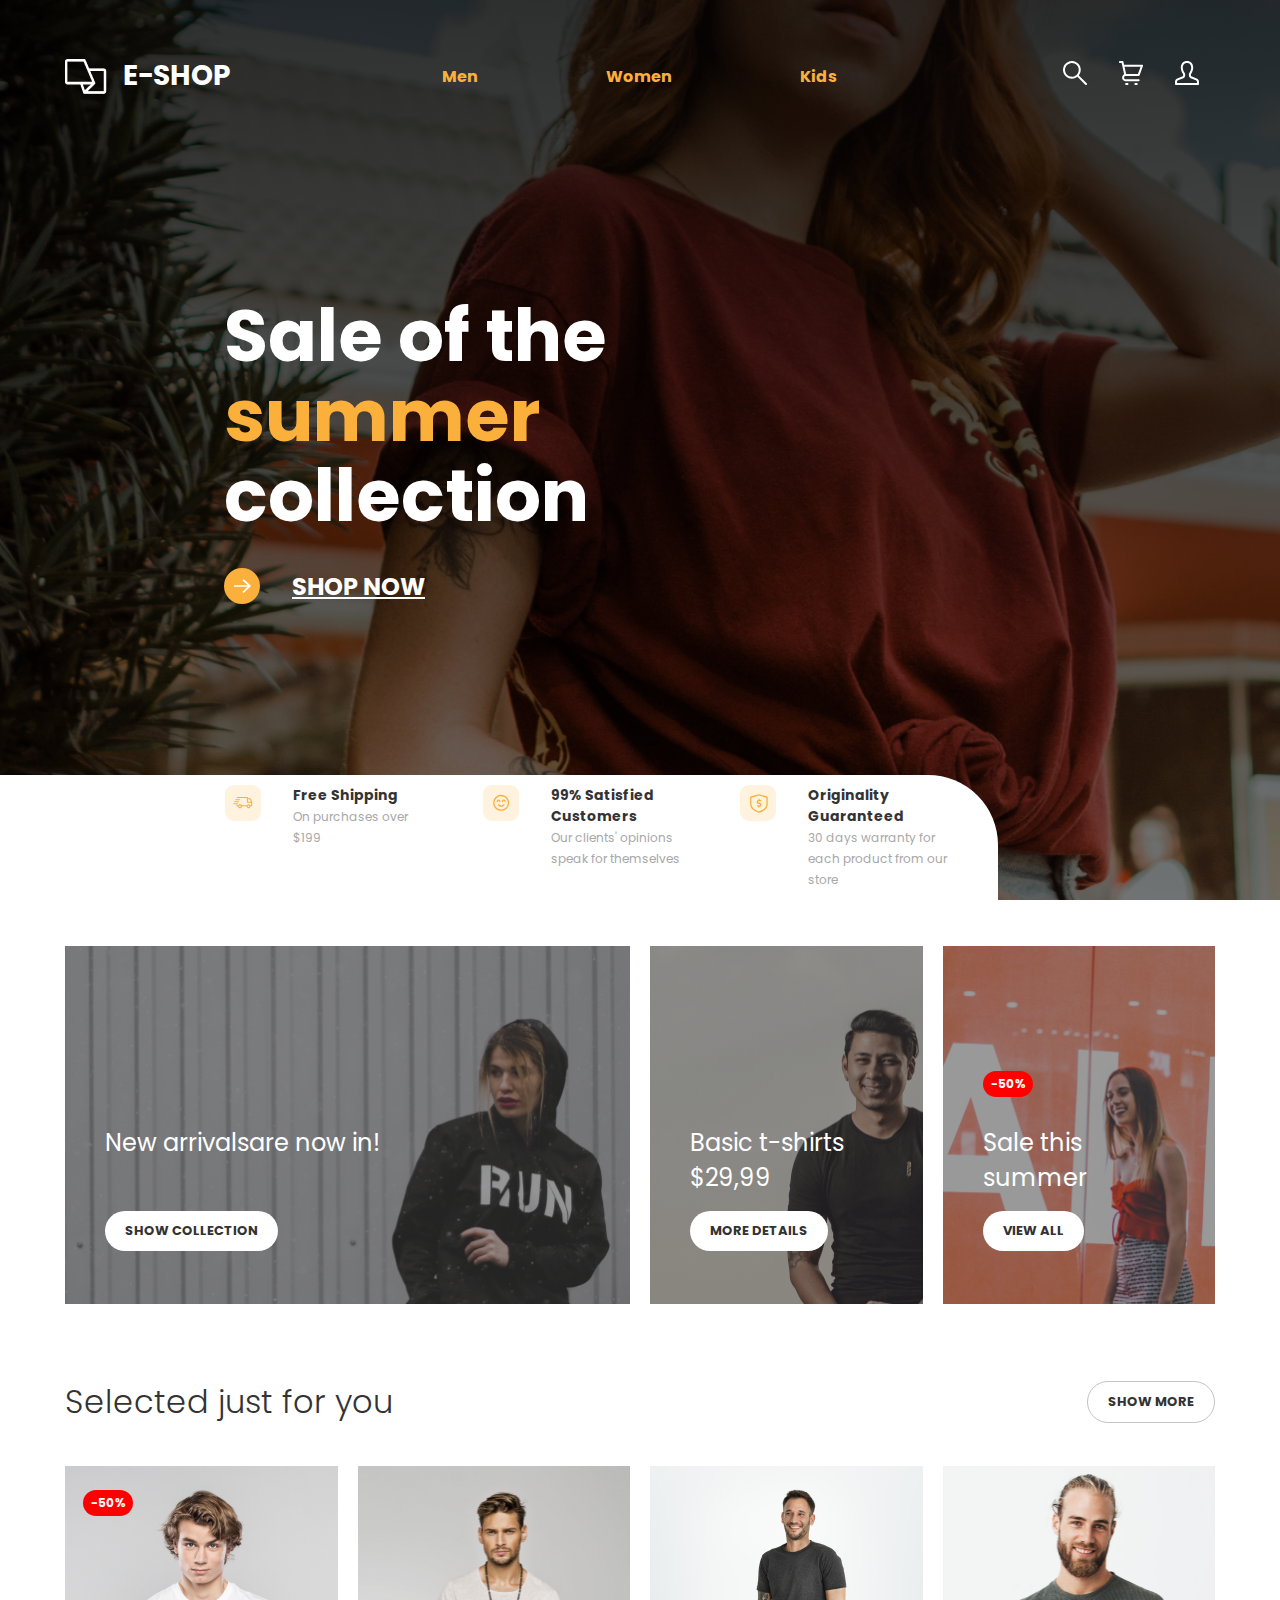
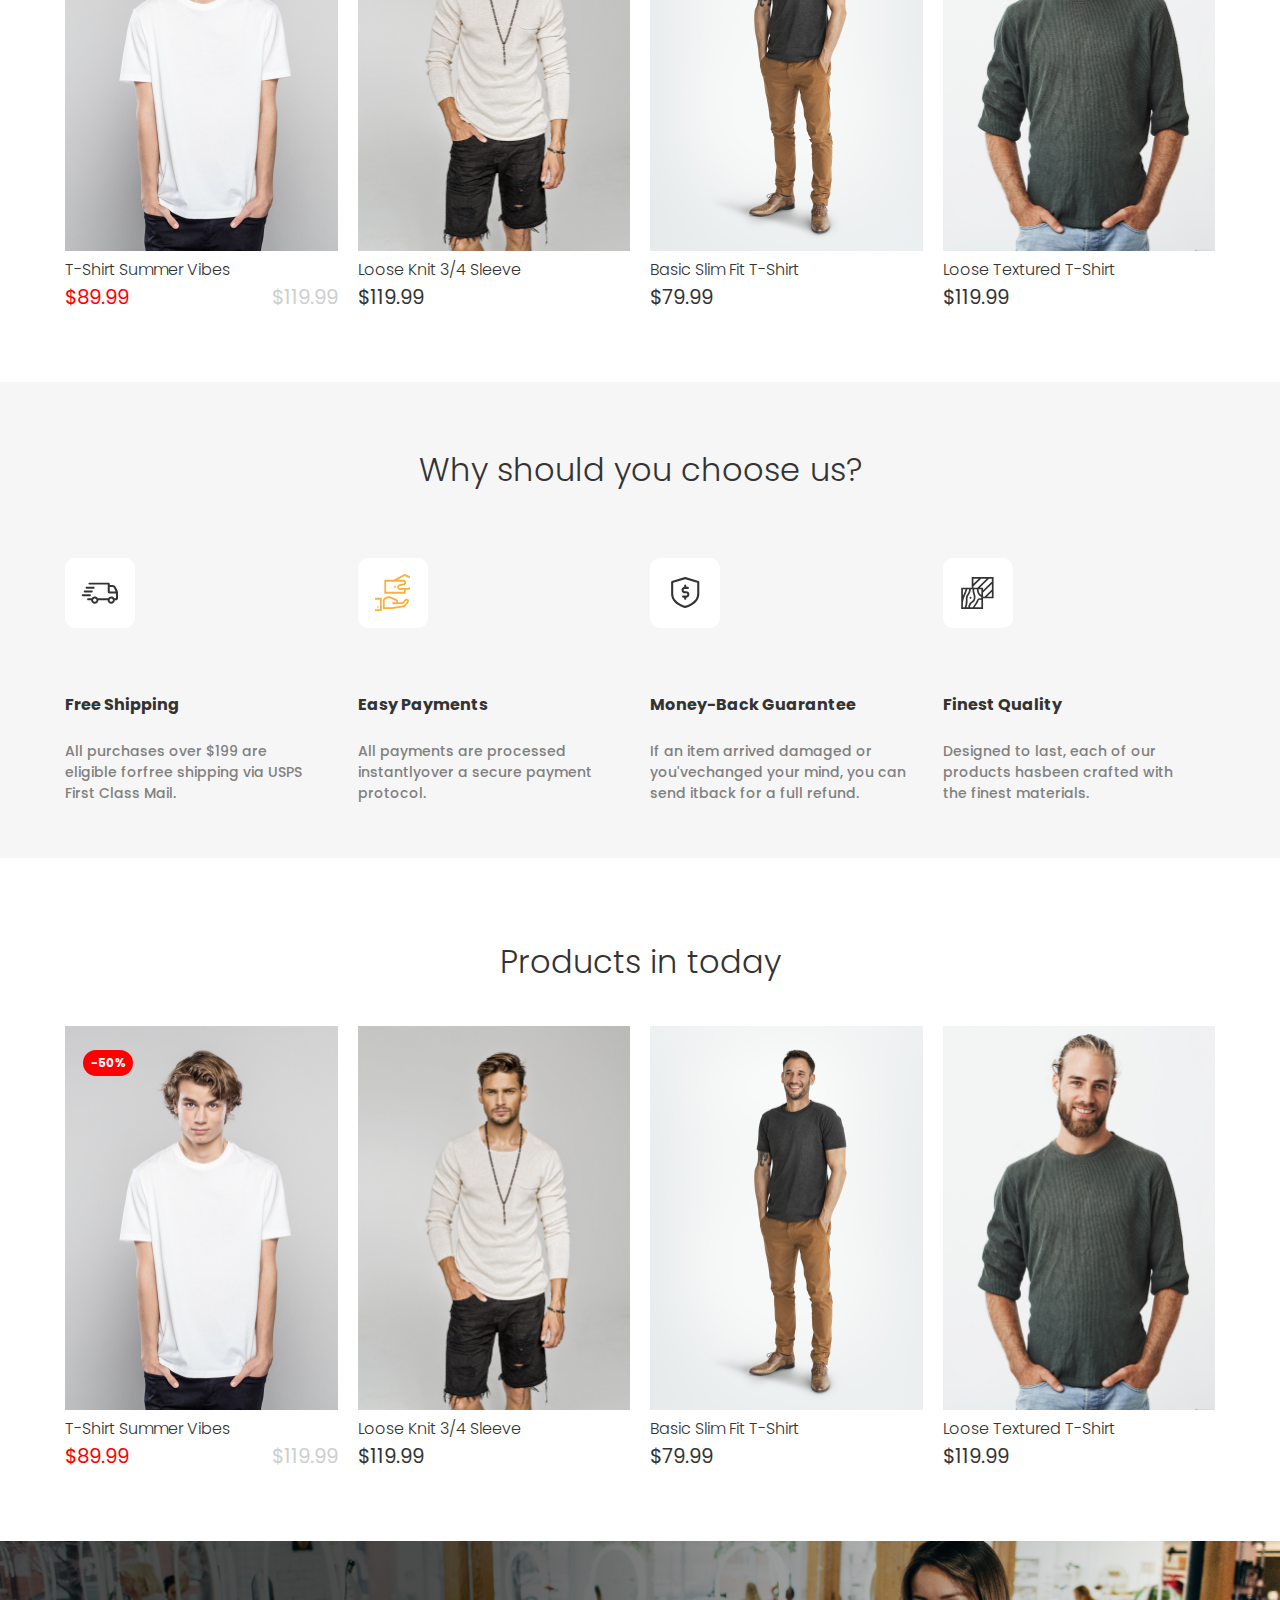
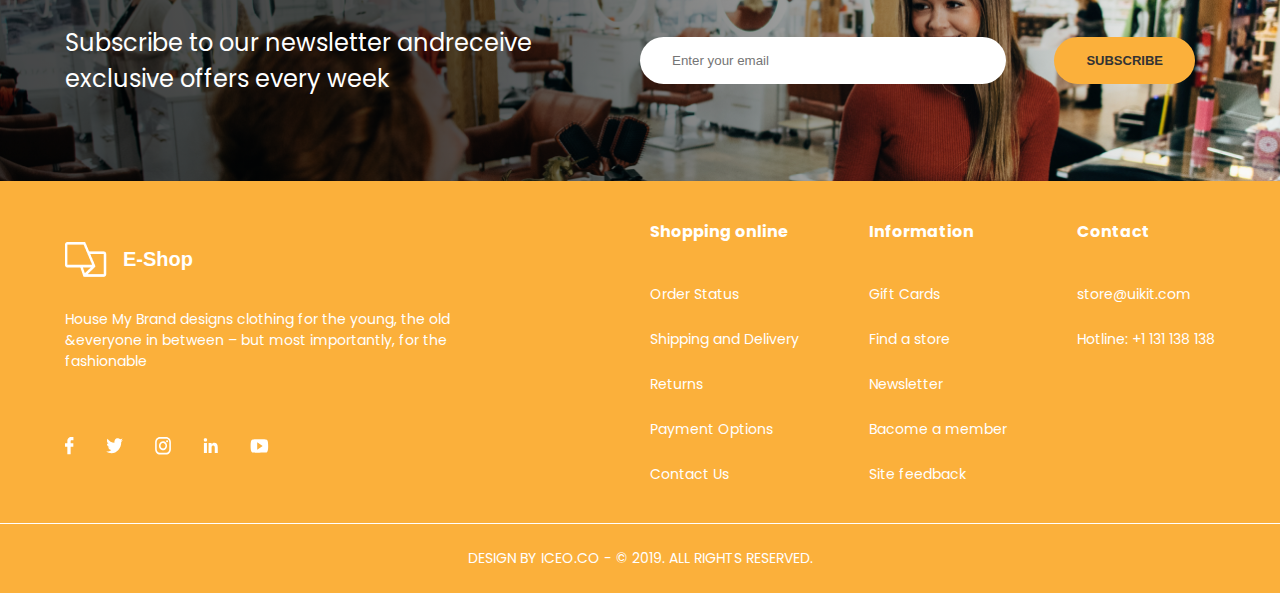
==== html-exercise/index.html @ 71443bf1 "create grid system using mixin" ====
<!DOCTYPE html>
<html lang="en">

  <head>
    <meta charset="UTF-8" />
    <meta http-equiv="X-UA-Compatible" content="IE=edge" />
    <meta name="viewport" content="width=device-width, initial-scale=1.0" />
    <title>E-SHOP</title>

    <meta name="description" content="Fashion, " />
    <meta name="keywords" content="Pant, Shirt, FreeShipping" />

    <link rel="stylesheet" href="./assets/stylesheets/styles.css" />

    <link rel="preconnect" href="https://fonts.googleapis.com" />
    <link rel="preconnect" href="https://fonts.gstatic.com" crossorigin />
    <link
      href="https://fonts.googleapis.com/css2?family=Poppins:ital,wght@0,100;0,300;0,400;0,600;0,700;1,600&display=swap"
      rel="stylesheet" />
  </head>

  <body>
    <header>
      <div class="container">
        <div class="d-flex justify-content-between align-items-center">
          <h1 class="header-logo">
            <a class="d-flex align-items-center">
              <img class="header-image header-image-mobile" src='./assets/images/mobile/logo.svg'>
              <img class="header-image" src="./assets/images/logo.png" alt="logo e-shop" />
              E-SHOP
            </a>
          </h1>
          <nav class="nav-main">
            <ul class="nav-list">
              <li class="nav-item"><a class="nav-link" href="">Men</a></li>
              <li class="nav-item"><a class="nav-link" href="">Women</a></li>
              <li class="nav-item"><a class="nav-link" href="">Kids</a></li>
            </ul>
          </nav>
          <div class="header-options">
            <ul class="list-options">
              <li class="option-item">
                <a class="list-link" href="">
                  <img src="./assets/images/icons/option1.svg" alt="search" />
                </a>
              </li>
              <li class="option-item">
                <a class="list-link" href="">
                  <img src="./assets/images/icons/option2.svg" alt="cart" />
                </a>
              </li>
              <li class="option-item">
                <a class="list-link" href="">
                  <img src="./assets/images/icons/option3.svg" alt="login" />
                </a>
              </li>
            </ul>
          </div>
          <div class="header-options header-options-mobile">
            <ul class="list-options">
              <li class="option-item">
                <a class="list-link" href="">
                  <img src="./assets/images/mobile/cart.svg" alt="search" />
                </a>
              </li>
              <li class="option-item">
                <a class="list-link" href="">
                  <img src="./assets/images/mobile/user.svg" alt="cart" />
                </a>
              </li>
              <li class="option-item">
                <a class="list-link" href="">
                  <img src="./assets/images/mobile/bar.svg" alt="login" />
                </a>
              </li>
            </ul>
          </div>
        </div>
      </div>
    </header>

    <main>
      <section class="section-banner">
        <div class="banner-content">
          <h2 class="banner-title">
            <p class="title-content">Sale of the</p>
            <p class="text-primary">summer</p>
            <p class="title-content">collection</p>
          </h2>

          <a href="" class="banner-button">
            <span class="banner-button-icon">
              <img src="./assets/images/icons/arrow.svg">
            </span>
            SHOP NOW
          </a>
        </div>

        <div class="section-services">
          <ul class="list-services">
            <li class="service-item">
              <img class="service-icon" src="./assets/images/icons/services1.svg" alt="Free Shipping" />
              <div class="service-content">
                <h5 class="service-title">Free Shipping</h5>
                <span class="service-description">On purchases over $199</span>
              </div>
            </li>
            <li class="service-item">
              <img class="service-icon" src="./assets/images/icons/services2.svg" alt="99% Satisfied Customers" />
              <div class="service-content">
                <h5 class="service-title">99% Satisfied Customers</h5>
                <span class="service-description">Our clients' opinions speak for themselves</span>
              </div>
            </li>
            <li class="service-item">
              <img class="service-icon" src="./assets/images/icons/services3.svg" alt="Originality Guaranteed" />
              <div class="service-content">
                <h5 class="service-title">Originality Guaranteed</h5>
                <span class="service-description">30 days warranty for each product from our store</span>
              </div>
            </li>
          </ul>
        </div>
      </section>

      <section class="section-collections">
        <div class="container">
          <ul class="list-collections row">
            <div class="col-6 col-sm-12">
              <li class="collection-item h-100">
                <div class="card-collection">
                  <img src="./assets/images/collection1.png" alt="New arrivalsare now in" class="card-image" />
                  <div class="collection-content">
                    <h4 class="collection-title">New arrivalsare now in!</h4>
                    <a href="" class="btn btn-secondary">SHOW COLLECTION</a>
                  </div>
                </div>
              </li>
            </div>
            <div class="col-6 col-sm-12">
              <div class="row h-100">
                <li class="collection-item h-100 col-6 col-sm-6">
                  <div class="card-collection">
                    <img src="./assets/images/collection2.png" alt="Basic t-shirts" class="card-image" />
                    <div class="collection-content">
                      <h4 class="collection-title">
                        Basic t-shirts
                        <p class="price">$29,99</p>
                      </h4>
                      <a href="" class="btn btn-secondary">MORE DETAILS</a>
                    </div>
                  </div>
                </li>
                <li class="collection-item h-100 col-6 col-sm-6">
                  <div class="card-collection">
                    <img src="./assets/images/collection3.png" class="card-image" alt="Sale this summer" />
                    <span class="badge badge-danger">-50%</span>
                    <div class="collection-content">
                      <h4 class="collection-title">Sale this summer</h4>
                      <a href="" class="btn btn-secondary">VIEW ALL</a>
                    </div>
                  </div>
                </li>
              </div>
            </div>
          </ul>
        </div>
      </section>

      <section class="section-products">
        <div class="container">
          <div class="d-flex justify-content-between align-items-center">
            <h3 class="section-title">Selected just for you</h3>
            <a href="" class="btn btn-outline">SHOW MORE</a>
          </div>

          <ul class="list-products row">
            <li class="card-product col-3 col-sm-6">
              <div class="card-image">
                <img src="./assets/images/product1.png" alt="T-Shirt Summer Vibes" class="image" />
                <p class="badge badge-danger">-50%</p>
              </div>
              <div class="card-body">
                <h4 class="card-name">T-Shirt Summer Vibes</h4>
                <div class="card-prices">
                  <span class="new-price">$89.99</span>
                  <span class="old-price">$119.99</span>
                </div>
              </div>
            </li>
            <li class="card-product col-3 col-sm-6">
              <div class="card-image">
                <img src="./assets/images/product2.png" alt="Loose Knit 3/4 Sleeve" class="image" />
              </div>
              <div class="card-body">
                <h4 class="card-name">Loose Knit 3/4 Sleeve</h4>
                <div class="card-prices">
                  <span class="price">$119.99</span>
                </div>
              </div>
            </li>
            <li class="card-product col-3 col-sm-6">
              <div class="card-image">
                <img src="./assets/images/product3.png" alt="Basic Slim Fit T-Shirt" class="image" />
              </div>
              <div class="card-body">
                <h4 class="card-name">Basic Slim Fit T-Shirt</h4>
                <div class="card-prices">
                  <span class="price">$79.99</span>
                </div>
              </div>
            </li>
            <li class="card-product col-3 col-sm-6">
              <div class="card-image">
                <img src="./assets/images/product4.png" alt="Loose Textured T-Shirt" class="image" />
              </div>
              <div class="card-body">
                <h4 class="card-name">Loose Textured T-Shirt</h4>
                <div class="card-prices">
                  <span class="price">$119.99</span>
                </div>
              </div>
            </li>
          </ul>
        </div>
      </section>

      <section class="section-reason">
        <div class="container">
          <h3 class="section-title">Why should you choose us?</h3>

          <ul class="list-reason row">
            <li class="reason-item col-3 col-sm-12">
              <div class="reason-icon">
                <img src="./assets/images/icons/icon1.svg" alt="Free Shipping" />
              </div>
              <div class="reason-content">
                <h4 class="reason-title">Free Shipping</h4>
                <p class="reason-description">
                  All purchases over $199 are eligible forfree shipping via USPS
                  First Class Mail.
                </p>
              </div>
            </li>
            <li class="reason-item col-3 col-sm-12">
              <div class="reason-icon">
                <img src="./assets/images/icons/icon2.svg" alt="Easy Payments" />
              </div>
              <div class="reason-content">
                <h4 class="reason-title">Easy Payments</h4>
                <p class="reason-description">
                  All payments are processed instantlyover a secure payment
                  protocol.
                </p>
              </div>
            </li>
            <li class="reason-item col-3 col-sm-12">
              <div class="reason-icon">
                <img src="./assets/images/icons/icon3.svg" alt="Money-Back Guarantee" />
              </div>

              <div class="reason-content">
                <h4 class="reason-title">Money-Back Guarantee</h4>
                <p class="reason-description">
                  If an item arrived damaged or you'vechanged your mind, you can
                  send itback for a full refund.
                </p>
              </div>
            </li>
            <li class="reason-item col-3 col-sm-12">
              <div class="reason-icon">
                <img src="./assets/images/icons/icon4.svg" alt="Finest Quality" />
              </div>
              <div class="reason-content">
                <h4 class="reason-title">Finest Quality</h4>
                <p class="reason-description">
                  Designed to last, each of our products hasbeen crafted with the
                  finest materials.
                </p>
              </div>
            </li>
          </ul>
        </div>
      </section>

      <section class="section-products section-products-today">
        <div class="container">
          <h3 class="section-title txt-center">Products in today</h3>

          <ul class="list-products row">
            <li class="card-product col-3 col-sm-6">
              <div class="card-image">
                <img src="./assets/images/product1.png" alt="T-Shirt Summer Vibes" class="image" />
                <p class="badge badge-danger">-50%</p>
              </div>
              <div class="card-body">
                <h4 class="card-name">T-Shirt Summer Vibes</h4>
                <div class="card-prices">
                  <span class="new-price">$89.99</span>
                  <span class="old-price">$119.99</span>
                </div>
              </div>
            </li>
            <li class="card-product col-3 col-sm-6">
              <div class="card-image">
                <img src="./assets/images/product2.png" alt="Loose Knit 3/4 Sleeve" class="image" />
              </div>
              <div class="card-body">
                <h4 class="card-name">Loose Knit 3/4 Sleeve</h4>
                <div class="card-prices">
                  <span class="price">$119.99</span>
                </div>
              </div>
            </li>
            <li class="card-product col-3 col-sm-6">
              <div class="card-image">
                <img src="./assets/images/product3.png" alt="Basic Slim Fit T-Shirt" class="image" />
              </div>
              <div class="card-body">
                <h4 class="card-name">Basic Slim Fit T-Shirt</h4>
                <div class="card-prices">
                  <span class="price">$79.99</span>
                </div>
              </div>
            </li>
            <li class="card-product col-3 col-sm-6">
              <div class="card-image">
                <img src="./assets/images/product4.png" alt="Loose Textured T-Shirt" class="image" />
              </div>
              <div class="card-body">
                <h4 class="card-name">Loose Textured T-Shirt</h4>
                <div class="card-prices">
                  <span class="price">$119.99</span>
                </div>
              </div>
            </li>
          </ul>
        </div>
      </section>

      <section class="section-contact">
        <div class="container d-flex align-items-center">
          <div class="contact-content row">
            <div class="col-6 col-sm-12">
              <p class="contact-description">
                Subscribe to our newsletter andreceive exclusive offers every week
              </p>
            </div>
            <div class="col-6 col-sm-12">
              <form class="form">
                <input type="email" placeholder="Enter your email" class="input" />
                <button class="btn btn-primary">SUBSCRIBE</button>
              </form>
            </div>
          </div>
        </div>
      </section>
    </main>

    <footer>
      <div class="footer-top">
        <div class="container">
          <div class="row">
            <div class="col-6 col-sm-12">
              <div class="about-us">
                <div class="footer-logo">
                  <img class="footer-image" src="./assets/images/logo.png" alt="logo e-shop" />
                  <h3 class="footer-title">E-Shop</h3>
                </div>
                <p class="about-us-description">
                  House My Brand designs clothing for the young, the old &everyone
                  in between – but most importantly, for the fashionable
                </p>

                <ul class="list-media">
                  <li class="media-item">
                    <a class="media-item-link" href=""><img src="./assets/images/icons/facebook.svg" alt="facebook" /></a>
                  </li>
                  <li class="media-item">
                    <a class="media-item-link" href="">
                      <img src="./assets/images/icons/twitter.svg" alt="twitter" /></a>
                  </li>
                  <li class="media-item">
                    <a class="media-item-link" href=""><img src="./assets/images/icons/instagram.svg"
                        alt="instagram" /></a>
                  </li>
                  <li class="media-item">
                    <a class="media-item-link" href=""><img src="./assets/images/icons/LinkedIn.svg" alt="LinkedIn" /></a>
                  </li>
                  <li class="media-item">
                    <a class="media-item-link" href=""><img src="./assets/images/icons/youtube.svg" alt="youtube" /></a>
                  </li>
                </ul>
              </div>
            </div>
            <div class="col-6 col-sm-12">
              <ul class="list-info">
                <li class="info-item">
                  <h4 class="title">Shopping online</h4>
                  <ul class="list-subinfo">
                    <li class="subinfo-item">
                      <a class="subinfo-link" href="">Order Status</a>
                    </li>
                    <li class="subinfo-item">
                      <a class="subinfo-link" href=""> Shipping and Delivery </a>
                    </li>
                    <li class="subinfo-item">
                      <a class="subinfo-link" href=""> Returns</a>
                    </li>
                    <li class="subinfo-item">
                      <a class="subinfo-link" href=""> Payment Options </a>
                    </li>
                    <li class="subinfo-item">
                      <a class="subinfo-link" href=""> Contact Us</a>
                    </li>
                  </ul>
                </li>

                <li class="info-item">
                  <h4 class="title">Information</h4>
                  <ul class="list-subinfo">
                    <li class="subinfo-item">
                      <a class="subinfo-link" href="">Gift Cards</a>
                    </li>
                    <li class="subinfo-item">
                      <a class="subinfo-link" href=""> Find a store </a>
                    </li>
                    <li class="subinfo-item">
                      <a class="subinfo-link" href=""> Newsletter</a>
                    </li>
                    <li class="subinfo-item">
                      <a class="subinfo-link" href=""> Bacome a member </a>
                    </li>
                    <li class="subinfo-item">
                      <a class="subinfo-link" href=""> Site feedback</a>
                    </li>
                  </ul>
                </li>

                <li class="info-item">
                  <h4 class="title">Contact</h4>
                  <ul class="list-subinfo">
                    <li class="subinfo-item">
                      <a class="subinfo-link" href="">store@uikit.com</a>
                    </li>
                    <li class="subinfo-item">
                      <a class="subinfo-link" href="">
                        Hotline: +1 131 138 138
                      </a>
                    </li>
                  </ul>
                </li>
              </ul>
            </div>
          </div>
        </div>
      </div>

      <div class="footer-bottom">
        <span class="content">DESIGN BY ICEO.CO - &#169 2019. ALL RIGHTS RESERVED.</span>
      </div>
    </footer>
  </body>

</html>
---- html-exercise/assets/stylesheets/styles.css ----
* {
  margin: 0;
  padding: 0;
  box-sizing: border-box;
}

body {
  font-family: Poppins, sans-serif;
  font-style: normal;
  font-size: 0.875rem;
  font-weight: 400;
  color: #808080;
}

a {
  text-decoration: none;
}

ul {
  list-style: none;
}

li {
  list-style: none;
}

.d-flex {
  display: flex;
}

.flex-column {
  flex-direction: column;
}

.justify-content-between {
  justify-content: space-between;
}

.justify-content-center {
  justify-content: center;
}

.justify-content-end {
  justify-content: flex-end;
}

.align-items-between {
  align-items: space-between;
}

.align-items-center {
  align-items: center;
}

.col-1 {
  width: 8.3333333333%;
  padding: 0 0.625rem;
}

.col-2 {
  width: 16.6666666667%;
  padding: 0 0.625rem;
}

.col-3 {
  width: 25%;
  padding: 0 0.625rem;
}

.col-4 {
  width: 33.3333333333%;
  padding: 0 0.625rem;
}

.col-5 {
  width: 41.6666666667%;
  padding: 0 0.625rem;
}

.col-6 {
  width: 50%;
  padding: 0 0.625rem;
}

.col-7 {
  width: 58.3333333333%;
  padding: 0 0.625rem;
}

.col-8 {
  width: 66.6666666667%;
  padding: 0 0.625rem;
}

.col-9 {
  width: 75%;
  padding: 0 0.625rem;
}

.col-10 {
  width: 83.3333333333%;
  padding: 0 0.625rem;
}

.col-11 {
  width: 91.6666666667%;
  padding: 0 0.625rem;
}

.col-12 {
  width: 100%;
  padding: 0 0.625rem;
}

.row {
  display: flex;
  align-items: center;
  flex-wrap: wrap;
  margin: -0.625rem;
}

.container {
  padding: 0 0.625rem;
  margin: 0 auto;
  width: 100%;
  max-width: 1170px;
  z-index: 1;
}

@media screen and (max-width: 480px) {
  .col-sm-1 {
    width: 8.3333333333%;
    padding: 0 0.25rem;
  }

  .col-sm-2 {
    width: 16.6666666667%;
    padding: 0 0.25rem;
  }

  .col-sm-3 {
    width: 25%;
    padding: 0 0.25rem;
  }

  .col-sm-4 {
    width: 33.3333333333%;
    padding: 0 0.25rem;
  }

  .col-sm-5 {
    width: 41.6666666667%;
    padding: 0 0.25rem;
  }

  .col-sm-6 {
    width: 50%;
    padding: 0 0.25rem;
  }

  .col-sm-7 {
    width: 58.3333333333%;
    padding: 0 0.25rem;
  }

  .col-sm-8 {
    width: 66.6666666667%;
    padding: 0 0.25rem;
  }

  .col-sm-9 {
    width: 75%;
    padding: 0 0.25rem;
  }

  .col-sm-10 {
    width: 83.3333333333%;
    padding: 0 0.25rem;
  }

  .col-sm-11 {
    width: 91.6666666667%;
    padding: 0 0.25rem;
  }

  .col-sm-12 {
    width: 100%;
    padding: 0 0.25rem;
  }

  .row {
    margin: -0.25rem;
  }

  .container {
    padding: 0 1.25rem;
  }
}
header {
  position: absolute;
  top: 3.438rem;
  width: 100%;
  z-index: 1000;
}
header .header-logo {
  display: flex;
  align-items: center;
  color: #ffffff;
}
header .header-logo .header-image {
  padding-right: 1rem;
}
header .header-logo .header-image.header-image-mobile {
  display: none;
}
header .nav-list {
  display: flex;
  align-items: center;
}
header .nav-list .nav-item {
  padding: 0 4rem;
}
header .nav-list .nav-item .nav-link {
  font-weight: bold;
  font-size: 1rem;
  color: #fbb03b;
}
header .header-options.header-options-mobile {
  display: none;
}
header .header-options .list-options {
  display: flex;
  align-items: center;
}
header .header-options .list-options .option-item {
  padding: 0 1rem;
}
header .header-options .list-options .option-item .list-link {
  color: #ffffff;
}

@media screen and (max-width: 480px) {
  header {
    height: 4.375rem;
    line-height: 4.375rem;
    top: 0;
    background: #ffffff;
  }
  header .header-logo {
    color: #333333;
    font-size: 1.188rem;
  }
  header .header-logo .header-image {
    display: none;
    padding-right: 1rem;
  }
  header .header-logo .header-image.header-image-mobile {
    display: block;
  }
  header .nav-list {
    display: none;
  }
  header .header-options {
    display: none;
  }
  header .header-options.header-options-mobile {
    display: block;
  }
  header .header-options .list-options .option-item {
    padding: 0;
    margin-left: 1.5rem;
  }
  header .header-options .list-options .option-item .list-link {
    display: flex;
    align-items: center;
  }
}
footer {
  background: #fbb03b;
}
footer .footer-top {
  border-bottom: 1px solid #ffffff;
  padding: 3rem 0;
}
footer .footer-top .footer-logo {
  display: flex;
  align-items: center;
}
footer .footer-top .footer-logo .footer-title {
  font-family: Helvetica;
  font-size: 1.25rem;
  color: #ffffff;
  padding-left: 1rem;
}
footer .footer-top .about-us-description {
  color: #ffffff;
  margin-top: 2rem;
  width: 70%;
}
footer .footer-top .list-media {
  display: flex;
  align-items: center;
  margin-left: -2rem;
  margin-top: 4rem;
}
footer .footer-top .list-media .media-item {
  padding-left: 2rem;
}
footer .footer-top .list-info {
  display: flex;
  justify-content: space-between;
}
footer .footer-top .list-info .title {
  font-size: 1rem;
  color: #ffffff;
}
footer .footer-top .list-info .info-item .list-subinfo {
  margin-top: 2.5rem;
}
footer .footer-top .list-info .info-item .list-subinfo .subinfo-item {
  margin-top: 1.5rem;
}
footer .footer-top .list-info .info-item .subinfo-link {
  color: #ffffff;
}
footer .footer-bottom {
  text-align: center;
  padding: 1.5rem 0;
  color: #ffffff;
}

@media screen and (max-width: 480px) {
  footer .footer-top .about-us .about-us-description {
    width: 90%;
    margin-top: 1rem;
  }
  footer .footer-top .about-us .list-media {
    display: none;
  }
  footer .footer-top .list-info {
    flex-direction: column;
    margin-top: 2rem;
  }
  footer .footer-top .list-info .info-item {
    margin-bottom: 2rem;
  }
  footer .footer-top .list-info .info-item .list-subinfo {
    margin-top: 0;
  }
}
.badge {
  border-radius: 1.25rem;
  padding: 0.25rem 0.5rem;
  font-weight: bold;
  font-size: 0.75rem;
  text-align: center;
}
.badge.badge-danger {
  color: #ffffff;
  background: #ff0000;
}

@media screen and (max-width: 480px) {
  .badge {
    padding: 0.25rem 0.5rem;
    font-size: 0.5rem;
  }
}
.btn {
  font-weight: bold;
  font-size: 0.813rem;
  text-align: center;
  text-transform: uppercase;
  padding: 0.625rem 1.25rem;
  color: #333333;
  border: none;
  border-radius: 33px;
  outline: none;
  cursor: pointer;
}
.btn.btn-primary {
  background: #fbb03b;
}
.btn.btn-secondary {
  background: #ffffff;
}
.btn.btn-secondary:hover {
  background: #fbb03b;
  transition: 0.3s;
}
.btn.btn-outline {
  border: 1px solid #c4c4c4;
}
.btn.btn-outline:hover {
  background: #fbb03b;
  transition: 0.3s;
  border: 1px solid #fbb03b;
}

@media screen and (max-width: 480px) {
  .btn {
    font-size: 0.625rem;
    padding: 0.375rem 1rem;
  }
  .btn.btn-outline {
    border: none;
  }
}
.card-collection {
  position: relative;
  width: 100%;
  height: 100%;
  display: flex;
}
.card-collection::after {
  content: "";
  position: absolute;
  top: 0;
  left: 0;
  width: 100%;
  height: 100%;
  background: #333333;
  opacity: 0.5;
}
.card-collection .card-image {
  width: 100%;
  height: 100%;
}

.card-product .card-image {
  position: relative;
  width: 100%;
}
.card-product .card-image img {
  width: 100%;
  height: 100%;
}
.card-product .card-image p {
  position: absolute;
  top: 1.5rem;
  left: 1.125rem;
}
.card-product .card-name {
  font-weight: 300;
  font-size: 1rem;
}
.card-product .card-prices {
  display: flex;
  justify-content: space-between;
  font-size: 1.25rem;
}
.card-product .card-prices .price {
  color: #333333;
}
.card-product .card-prices .new-price {
  color: #ff0000;
}
.card-product .card-prices .old-price {
  color: #cecece;
}

@media screen and (max-width: 480px) {
  .card-product {
    margin-bottom: 1rem;
  }
  .card-product .card-image .badge {
    top: 0.625rem;
    left: 0.625rem;
  }
  .card-product .card-name,
.card-product .card-prices {
    font-size: 0.75rem;
  }
}
h1,
h2,
h3,
h4,
h5,
h6 {
  font-weight: bold;
  color: #333333;
}

.section-title {
  font-weight: 300;
  font-size: 2rem;
  line-height: 3rem;
  text-align: center;
}

.text-primary {
  color: #fbb03b;
}

@media screen and (max-width: 480px) {
  .section-title {
    font-size: 1.125rem;
  }
}
.h-100 {
  height: 100%;
}

.section-banner {
  position: relative;
  width: 100%;
  background: url("../images/banner.png") no-repeat;
  background-size: cover;
  height: 100vh;
}
.section-banner::after {
  content: "";
  position: absolute;
  top: 0;
  left: 0;
  height: 100vh;
  width: 100%;
  background: linear-gradient(180deg, rgba(0, 0, 0, 0.8) 0%, rgba(0, 0, 0, 0.5) 100%);
}
.section-banner .banner-content {
  position: absolute;
  left: 17.5%;
  top: 50%;
  transform: translateY(-50%);
  z-index: 1;
}
.section-banner .banner-content .banner-title {
  font-size: 4.5rem;
  color: #ffffff;
  line-height: 5rem;
}
.section-banner .banner-content .banner-button {
  display: flex;
  align-items: center;
  margin-top: 2rem;
  font-weight: bold;
  font-size: 1.5rem;
  color: #ffffff;
  text-decoration: underline;
}
.section-banner .banner-content .banner-button .banner-button-icon {
  display: flex;
  align-items: center;
  justify-content: center;
  width: 2.25rem;
  height: 2.25rem;
  border-radius: 50%;
  margin-right: 2rem;
  background: #fbb03b;
  color: #ffffff;
}
.section-banner .section-services {
  display: flex;
  align-items: center;
  position: absolute;
  bottom: 0;
  left: 0;
  width: 78%;
  height: 7.813rem;
  border-radius: 0 4.375rem 0 0;
  background: #ffffff;
  justify-content: flex-end;
  z-index: 1;
}
.section-banner .section-services .list-services {
  width: 77.5%;
  display: flex;
}
.section-banner .section-services .list-services .service-item {
  padding-right: 3rem;
  display: flex;
  flex: 1;
}
.section-banner .section-services .list-services .service-item .service-icon {
  height: 2.25rem;
  border-radius: 0.5rem;
  padding-right: 2rem;
}
.section-banner .section-services .list-services .service-item .service-title {
  font-size: 0.875rem;
}
.section-banner .section-services .list-services .service-item .service-description {
  font-size: 0.75rem;
  line-height: 1.125rem;
  color: #a8a8a8;
}

.section-collections {
  display: flex;
  align-items: center;
  margin: 3rem auto;
}
.section-collections .list-collections > div {
  margin: 0.5rem 0 0.25rem 0;
}
.section-collections .badge {
  position: absolute;
  top: 35%;
  left: 2.5rem;
  z-index: 1;
}
.section-collections .collection-content {
  position: absolute;
  bottom: 0;
  left: 0;
  height: 50%;
  width: 100%;
  padding: 0 2.5rem 3.313rem;
  display: flex;
  flex-direction: column;
  justify-content: space-between;
  align-items: flex-start;
  z-index: 1;
}
.section-collections .collection-content .collection-title {
  color: #ffffff;
  font-size: 1.5rem;
  font-weight: 400;
  line-height: 2.188rem;
}

.section-products {
  margin: 5rem auto;
}
.section-products .list-products {
  margin-top: 2.5rem;
}

.section-reason {
  padding: 4rem 0;
  margin: 5rem auto;
  background: #f6f6f6;
}
.section-reason .list-reason {
  margin-top: 4rem;
}
.section-reason .list-reason .reason-item {
  cursor: pointer;
}
.section-reason .list-reason .reason-item:hover .reason-title {
  color: #fbb03b;
  transition: 0.3s;
}
.section-reason .list-reason .reason-item .reason-title {
  margin-top: 4rem;
  font-size: 1rem;
  color: #333333;
}
.section-reason .list-reason .reason-item .reason-icon {
  display: flex;
  align-items: center;
  justify-content: center;
  height: 4.375rem;
  width: 4.375rem;
  line-height: 4.375rem;
  border-radius: 0.625rem;
  background: #ffffff;
  text-align: center;
}
.section-reason .list-reason .reason-item .reason-description {
  margin-top: 1.5rem;
  font-weight: 500;
  font-size: 0.875rem;
  padding-right: 1rem;
}

.section-contact {
  display: flex;
  align-items: center;
  position: relative;
  width: 100%;
  background: url("../images/contact.png") no-repeat;
  background-size: cover;
  height: 15rem;
  z-index: 1;
}
.section-contact::after {
  content: "";
  position: absolute;
  left: 0;
  top: 0;
  width: 100%;
  height: 100%;
  background: linear-gradient(90deg, #000000 33.28%, rgba(0, 0, 0, 0) 94.05%);
  opacity: 0.7;
}
.section-contact .contact-content {
  display: flex;
  width: 100%;
  z-index: 1;
}
.section-contact .contact-content .contact-description {
  font-size: 1.5rem;
  line-height: 2.25rem;
  color: #ffffff;
}
.section-contact .contact-content .form {
  display: flex;
  align-items: center;
  justify-content: center;
}
.section-contact .contact-content .form .input {
  width: 100%;
  background: #ffffff;
  padding: 1rem 2rem;
  border-radius: 3.813rem;
  border: none;
  outline: none;
}
.section-contact .contact-content .form button {
  padding: 1rem 2rem;
  margin-left: 3rem;
}

@media screen and (max-width: 480px) {
  .section-banner .banner-content {
    left: 1.5rem;
  }
  .section-banner .banner-content .banner-title {
    font-size: 3rem;
    line-height: 3.125rem;
  }
  .section-banner .banner-content .banner-button {
    margin-top: 1rem;
    font-size: 0.875rem;
  }
  .section-banner .banner-content .banner-button .banner-button-icon {
    width: 2rem;
    height: 2rem;
    margin-right: 1rem;
  }
  .section-banner .section-services {
    display: none;
  }

  .section-collections {
    margin: 1rem 0;
  }
  .section-collections .list-collections .collection-item .badge {
    top: 50%;
    left: 1rem;
  }
  .section-collections .list-collections .collection-item .collection-content {
    align-items: start;
    height: 40%;
    padding: 0 1rem 1rem;
  }
  .section-collections .list-collections .collection-item .collection-content .collection-title {
    font-size: 0.875rem;
    line-height: 1.25rem;
  }

  .section-products {
    margin: 2rem 0;
  }
  .section-products .list-products {
    margin-top: 0;
  }

  .section-reason {
    padding: 1.5rem 0;
    margin: 2rem 0;
  }
  .section-reason .list-reason {
    margin-top: 1rem;
  }
  .section-reason .reason-item {
    display: flex;
    margin-bottom: 0.5rem;
  }
  .section-reason .reason-item .reason-icon {
    min-width: 4.25rem;
  }
  .section-reason .reason-item .reason-content {
    padding-left: 1rem;
    padding-top: 0.5rem;
  }
  .section-reason .reason-item .reason-content .reason-title {
    margin: 0;
    font-size: 0.75rem;
  }
  .section-reason .reason-item .reason-content .reason-description {
    margin-top: 0.5rem;
    font-size: 0.625rem;
  }

  .section-products-today {
    margin-top: 0;
  }

  .section-contact .contact-content .contact-description {
    font-size: 0.875rem;
    line-height: 1.313rem;
    padding-right: 40%;
  }
  .section-contact .contact-content .form {
    flex-direction: column;
    align-items: flex-start;
    margin-top: 1rem;
  }
  .section-contact .contact-content .form .input {
    padding: 0.5rem 1rem;
  }
  .section-contact .contact-content .form button {
    margin: 1rem 0;
    padding: 0.625rem 1.25rem;
    font-weight: bold;
  }
}

/*# sourceMappingURL=styles.css.map */
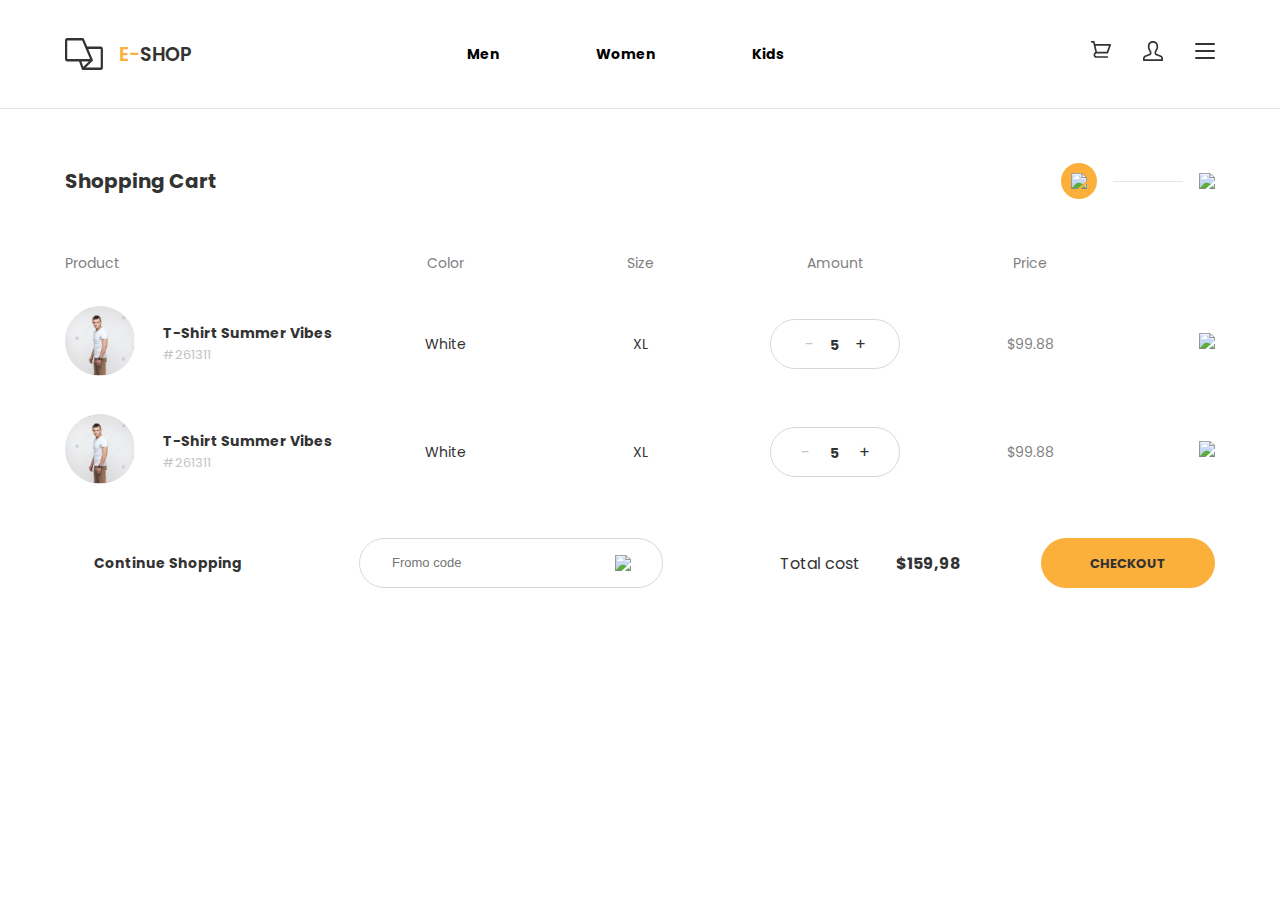
==== commit 37da73e1: "make UI cart page" ====
--- a/html-exercise/index.html
+++ b/html-exercise/index.html
@@ -1,25 +1,29 @@
 <!DOCTYPE html>
 <html lang="en">
 
-  <head>
-    <meta charset="UTF-8" />
-    <meta http-equiv="X-UA-Compatible" content="IE=edge" />
-    <meta name="viewport" content="width=device-width, initial-scale=1.0" />
-    <title>E-SHOP</title>
-
-    <meta name="description" content="Fashion, " />
-    <meta name="keywords" content="Pant, Shirt, FreeShipping" />
-
-    <link rel="stylesheet" href="./assets/stylesheets/styles.css" />
-
-    <link rel="preconnect" href="https://fonts.googleapis.com" />
-    <link rel="preconnect" href="https://fonts.gstatic.com" crossorigin />
-    <link
-      href="https://fonts.googleapis.com/css2?family=Poppins:ital,wght@0,100;0,300;0,400;0,600;0,700;1,600&display=swap"
-      rel="stylesheet" />
-  </head>
-
-  <body>
+<head>
+  <meta charset="UTF-8" />
+  <meta http-equiv="X-UA-Compatible" content="IE=edge" />
+  <meta name="viewport" content="width=device-width, initial-scale=1.0" />
+  <title>E-SHOP</title>
+
+  <meta name="description" content="Fashion, " />
+  <meta name="keywords" content="Pant, Shirt, FreeShipping" />
+
+  <link rel="stylesheet" href="./assets/stylesheets/styles.css" />
+
+  <link rel="preconnect" href="https://fonts.googleapis.com" />
+  <link rel="preconnect" href="https://fonts.gstatic.com" crossorigin />
+  <link
+    href="https://fonts.googleapis.com/css2?family=Poppins:ital,wght@0,100;0,300;0,400;0,600;0,700;1,600&display=swap"
+    rel="stylesheet" />
+  <link rel="stylesheet"
+    href="https://pro.fontawesome.com/releases/v5.10.0/css/all.css?fbclid=IwAR3RJieYNfmQVm1KhVvVuS24YKvwpDh19IZqQOKlKb7SJJY3EBj_qel1tqM">
+</head>
+<!-- style="display: none" -->
+
+<body>
+  <div class="home-page" style="display: none">
     <header>
       <div class="container">
         <div class="d-flex justify-content-between align-items-center">
@@ -44,7 +48,7 @@
                   <img src="./assets/images/icons/option1.svg" alt="search" />
                 </a>
               </li>
-              <li class="option-item">
+              <li class="option-item option-icon-cart">
                 <a class="list-link" href="">
                   <img src="./assets/images/icons/option2.svg" alt="cart" />
                 </a>
@@ -126,7 +130,7 @@
       <section class="section-collections">
         <div class="container">
           <ul class="list-collections row">
-            <div class="col-6 col-sm-12">
+            <div class="col-6 col-sm-6">
               <li class="collection-item h-100">
                 <div class="card-collection">
                   <img src="./assets/images/collection1.png" alt="New arrivalsare now in" class="card-image" />
@@ -137,9 +141,9 @@
                 </div>
               </li>
             </div>
-            <div class="col-6 col-sm-12">
+            <div class="col-6 col-sm-6">
               <div class="row h-100">
-                <li class="collection-item h-100 col-6 col-sm-6">
+                <li class="collection-item h-100 col-6 col-sm-3">
                   <div class="card-collection">
                     <img src="./assets/images/collection2.png" alt="Basic t-shirts" class="card-image" />
                     <div class="collection-content">
@@ -151,7 +155,7 @@
                     </div>
                   </div>
                 </li>
-                <li class="collection-item h-100 col-6 col-sm-6">
+                <li class="collection-item h-100 col-6 col-sm-3">
                   <div class="card-collection">
                     <img src="./assets/images/collection3.png" class="card-image" alt="Sale this summer" />
                     <span class="badge badge-danger">-50%</span>
@@ -175,10 +179,25 @@
           </div>
 
           <ul class="list-products row">
-            <li class="card-product col-3 col-sm-6">
+          </ul>
+        </div>
+      </section>
+
+      <section class="section-products">
+        <div class="container">
+          <div class="d-flex justify-content-between align-items-center">
+            <h3 class="section-title">Selected just for you</h3>
+            <a href="" class="btn btn-outline">SHOW MORE</a>
+          </div>
+
+          <ul class="list-products row">
+            <li class="card-product col-3 col-sm-3">
               <div class="card-image">
                 <img src="./assets/images/product1.png" alt="T-Shirt Summer Vibes" class="image" />
                 <p class="badge badge-danger">-50%</p>
+                <span class="cart-icon">
+                  <i class="fal fa-cart-plus"></i>
+                </span>
               </div>
               <div class="card-body">
                 <h4 class="card-name">T-Shirt Summer Vibes</h4>
@@ -188,7 +207,7 @@
                 </div>
               </div>
             </li>
-            <li class="card-product col-3 col-sm-6">
+            <li class="card-product col-3 col-sm-3">
               <div class="card-image">
                 <img src="./assets/images/product2.png" alt="Loose Knit 3/4 Sleeve" class="image" />
               </div>
@@ -199,7 +218,7 @@
                 </div>
               </div>
             </li>
-            <li class="card-product col-3 col-sm-6">
+            <li class="card-product col-3 col-sm-3">
               <div class="card-image">
                 <img src="./assets/images/product3.png" alt="Basic Slim Fit T-Shirt" class="image" />
               </div>
@@ -210,7 +229,7 @@
                 </div>
               </div>
             </li>
-            <li class="card-product col-3 col-sm-6">
+            <li class="card-product col-3 col-sm-3">
               <div class="card-image">
                 <img src="./assets/images/product4.png" alt="Loose Textured T-Shirt" class="image" />
               </div>
@@ -230,7 +249,7 @@
           <h3 class="section-title">Why should you choose us?</h3>
 
           <ul class="list-reason row">
-            <li class="reason-item col-3 col-sm-12">
+            <li class="reason-item col-3 col-sm-6">
               <div class="reason-icon">
                 <img src="./assets/images/icons/icon1.svg" alt="Free Shipping" />
               </div>
@@ -242,7 +261,7 @@
                 </p>
               </div>
             </li>
-            <li class="reason-item col-3 col-sm-12">
+            <li class="reason-item col-3 col-sm-6">
               <div class="reason-icon">
                 <img src="./assets/images/icons/icon2.svg" alt="Easy Payments" />
               </div>
@@ -254,7 +273,7 @@
                 </p>
               </div>
             </li>
-            <li class="reason-item col-3 col-sm-12">
+            <li class="reason-item col-3 col-sm-6">
               <div class="reason-icon">
                 <img src="./assets/images/icons/icon3.svg" alt="Money-Back Guarantee" />
               </div>
@@ -267,7 +286,7 @@
                 </p>
               </div>
             </li>
-            <li class="reason-item col-3 col-sm-12">
+            <li class="reason-item col-3 col-sm-6">
               <div class="reason-icon">
                 <img src="./assets/images/icons/icon4.svg" alt="Finest Quality" />
               </div>
@@ -288,7 +307,7 @@
           <h3 class="section-title txt-center">Products in today</h3>
 
           <ul class="list-products row">
-            <li class="card-product col-3 col-sm-6">
+            <li class="card-product col-3 col-sm-3">
               <div class="card-image">
                 <img src="./assets/images/product1.png" alt="T-Shirt Summer Vibes" class="image" />
                 <p class="badge badge-danger">-50%</p>
@@ -301,7 +320,7 @@
                 </div>
               </div>
             </li>
-            <li class="card-product col-3 col-sm-6">
+            <li class="card-product col-3 col-sm-3">
               <div class="card-image">
                 <img src="./assets/images/product2.png" alt="Loose Knit 3/4 Sleeve" class="image" />
               </div>
@@ -312,7 +331,7 @@
                 </div>
               </div>
             </li>
-            <li class="card-product col-3 col-sm-6">
+            <li class="card-product col-3 col-sm-3">
               <div class="card-image">
                 <img src="./assets/images/product3.png" alt="Basic Slim Fit T-Shirt" class="image" />
               </div>
@@ -323,7 +342,7 @@
                 </div>
               </div>
             </li>
-            <li class="card-product col-3 col-sm-6">
+            <li class="card-product col-3 col-sm-3">
               <div class="card-image">
                 <img src="./assets/images/product4.png" alt="Loose Textured T-Shirt" class="image" />
               </div>
@@ -341,12 +360,12 @@
       <section class="section-contact">
         <div class="container d-flex align-items-center">
           <div class="contact-content row">
-            <div class="col-6 col-sm-12">
+            <div class="col-6 col-sm-6">
               <p class="contact-description">
                 Subscribe to our newsletter andreceive exclusive offers every week
               </p>
             </div>
-            <div class="col-6 col-sm-12">
+            <div class="col-6 col-sm-6">
               <form class="form">
                 <input type="email" placeholder="Enter your email" class="input" />
                 <button class="btn btn-primary">SUBSCRIBE</button>
@@ -361,7 +380,7 @@
       <div class="footer-top">
         <div class="container">
           <div class="row">
-            <div class="col-6 col-sm-12">
+            <div class="col-6 col-sm-6">
               <div class="about-us">
                 <div class="footer-logo">
                   <img class="footer-image" src="./assets/images/logo.png" alt="logo e-shop" />
@@ -374,7 +393,8 @@
 
                 <ul class="list-media">
                   <li class="media-item">
-                    <a class="media-item-link" href=""><img src="./assets/images/icons/facebook.svg" alt="facebook" /></a>
+                    <a class="media-item-link" href=""><img src="./assets/images/icons/facebook.svg"
+                        alt="facebook" /></a>
                   </li>
                   <li class="media-item">
                     <a class="media-item-link" href="">
@@ -385,7 +405,8 @@
                         alt="instagram" /></a>
                   </li>
                   <li class="media-item">
-                    <a class="media-item-link" href=""><img src="./assets/images/icons/LinkedIn.svg" alt="LinkedIn" /></a>
+                    <a class="media-item-link" href=""><img src="./assets/images/icons/LinkedIn.svg"
+                        alt="LinkedIn" /></a>
                   </li>
                   <li class="media-item">
                     <a class="media-item-link" href=""><img src="./assets/images/icons/youtube.svg" alt="youtube" /></a>
@@ -393,7 +414,7 @@
                 </ul>
               </div>
             </div>
-            <div class="col-6 col-sm-12">
+            <div class="col-6 col-sm-6">
               <ul class="list-info">
                 <li class="info-item">
                   <h4 class="title">Shopping online</h4>
@@ -460,6 +481,132 @@
         <span class="content">DESIGN BY ICEO.CO - &#169 2019. ALL RIGHTS RESERVED.</span>
       </div>
     </footer>
-  </body>
-
-</html>
+  </div>
+
+  <div class="cart-page">
+    <header>
+      <div class="container">
+        <div class="d-flex justify-content-between align-items-center">
+          <h1 class="header-logo">
+            <a class="d-flex align-items-center">
+              <img class="header-image header-image-mobile" src='./assets/images/mobile/logo.svg'>
+              <span class="header-logo-active">E-</span>SHOP
+            </a>
+          </h1>
+          <nav class="nav-main">
+            <ul class="nav-list">
+              <li class="nav-item"><a class="nav-link" href="">Men</a></li>
+              <li class="nav-item"><a class="nav-link" href="">Women</a></li>
+              <li class="nav-item"><a class="nav-link" href="">Kids</a></li>
+            </ul>
+          </nav>
+          <div class="header-options">
+            <ul class="list-options">
+              <li class="option-item">
+                <a class="list-link" href="">
+                  <img src="./assets/images/mobile/cart.svg" alt="search" />
+                </a>
+              </li>
+              <li class="option-item">
+                <a class="list-link" href="">
+                  <img src="./assets/images/mobile/user.svg" alt="cart" />
+                </a>
+              </li>
+              <li class="option-item">
+                <a class="list-link" href="">
+                  <img src="./assets/images/mobile/bar.svg" alt="login" />
+                </a>
+              </li>
+            </ul>
+          </div>
+        </div>
+      </div>
+    </header>
+    <section class="section-cart">
+      <div class="container">
+        <div class="section-title d-flex justify-content-between align-items-center">
+          <h2 class="title-content">Shopping Cart</h2>
+          <div class="title-icons d-flex justify-content-between align-items-center">
+            <span class="cart-icon">
+              <img src='./assets/images/cart/noun-cart.svg'>
+            </span>
+            <span class="line"></span>
+            <span class="shipping-icon d-flex align-items-center">
+              <img src="./assets/images/cart/delivery.svg">
+            </span>
+          </div>
+        </div>
+        <div class="cart-content">
+          <div class="cart-title">
+            <div class="row">
+              <div class="col-1">Product</div>
+              <div class="col-2"></div>
+              <div class="col-2 text-center">Color</div>
+              <div class="col-2 text-center">Size</div>
+              <div class="col-2 text-center">Amount</div>
+              <div class="col-2 text-center">Price</div>
+              <div class="col-1"></div>
+            </div>
+          </div>
+
+          <div class="list-products">
+            <div class="product-item row">
+              <span class="product-image col-1"><img src='./assets/images/cart/product.png'></span>
+              <span class="product-info col-2">
+                <span class="product-name">T-Shirt Summer Vibes</span>
+                <span class="product-id">#261311</span>
+              </span>
+              <span class="product-color col-2 text-center">White</span>
+              <span class="product-size col-2 text-center">XL</span>
+              <div class="product-options col-2 text-center">
+                <div class="options-content d-flex justify-content-center">
+                  <span class="descrease">-</span>
+                  <span class="qty">5</span>
+                  <span class="increase">+</span>
+                </div>
+              </div>
+              <span class="product-price col-2 text-center">$99.88</span>
+              <span class="product-delete col-1 text-right"><img src='./assets/images/cart/cancel.svg'></span>
+            </div>
+            <div class="product-item row">
+              <span class="product-image col-1"><img src='./assets/images/cart/product.png'></span>
+              <span class="product-info col-2">
+                <span class="product-name">T-Shirt Summer Vibes</span>
+                <span class="product-id">#261311</span>
+              </span>
+              <span class="product-color col-2 text-center">White</span>
+              <span class="product-size col-2 text-center">XL</span>
+              <div class="product-options col-2 text-center">
+                <div class="options-content">
+                  <span class="descrease">-</span>
+                  <span class="qty">5</span>
+                  <span class="increase">+</span>
+                </div>
+              </div>
+              <span class="product-price col-2 text-center">$99.88</span>
+              <span class="product-delete col-1 text-right"><img src='./assets/images/cart/cancel.svg'></span>
+            </div>
+          </div>
+        </div>
+        <div class="cart-bottom">
+          <a href="" class="go-back"><img src='./assets/images/cart/arrow-left.svg'>Continue Shopping</a>
+          <form class="fromo-code">
+            <input placeholder="Fromo code" class="input">
+            <img src='./assets/images/cart/send.svg'>
+          </form>
+          <div class="checkout">
+            <p class="checkout-content">
+              Total cost
+              <span class="total-cost">$159,98</span>
+            </p>
+            <span class="btn btn-checkout">CHECKOUT</span>
+          </div>
+        </div>
+      </div>
+    </section>
+  </div>
+
+  <script type="module" src="./assets/js/index.js"></script>
+</body>
+
+</html>--- a/html-exercise/assets/stylesheets/styles.css
+++ b/html-exercise/assets/stylesheets/styles.css
@@ -52,6 +52,20 @@
   align-items: center;
 }
 
+.row {
+  display: flex;
+  flex-wrap: wrap;
+  margin: 0 -0.625rem;
+}
+
+.container {
+  padding: 0 0.625rem;
+  margin: 0 auto;
+  width: 100%;
+  max-width: 1170px;
+  z-index: 1;
+}
+
 .col-1 {
   width: 8.3333333333%;
   padding: 0 0.625rem;
@@ -112,82 +126,7 @@
   padding: 0 0.625rem;
 }
 
-.row {
-  display: flex;
-  align-items: center;
-  flex-wrap: wrap;
-  margin: -0.625rem;
-}
-
-.container {
-  padding: 0 0.625rem;
-  margin: 0 auto;
-  width: 100%;
-  max-width: 1170px;
-  z-index: 1;
-}
-
 @media screen and (max-width: 480px) {
-  .col-sm-1 {
-    width: 8.3333333333%;
-    padding: 0 0.25rem;
-  }
-
-  .col-sm-2 {
-    width: 16.6666666667%;
-    padding: 0 0.25rem;
-  }
-
-  .col-sm-3 {
-    width: 25%;
-    padding: 0 0.25rem;
-  }
-
-  .col-sm-4 {
-    width: 33.3333333333%;
-    padding: 0 0.25rem;
-  }
-
-  .col-sm-5 {
-    width: 41.6666666667%;
-    padding: 0 0.25rem;
-  }
-
-  .col-sm-6 {
-    width: 50%;
-    padding: 0 0.25rem;
-  }
-
-  .col-sm-7 {
-    width: 58.3333333333%;
-    padding: 0 0.25rem;
-  }
-
-  .col-sm-8 {
-    width: 66.6666666667%;
-    padding: 0 0.25rem;
-  }
-
-  .col-sm-9 {
-    width: 75%;
-    padding: 0 0.25rem;
-  }
-
-  .col-sm-10 {
-    width: 83.3333333333%;
-    padding: 0 0.25rem;
-  }
-
-  .col-sm-11 {
-    width: 91.6666666667%;
-    padding: 0 0.25rem;
-  }
-
-  .col-sm-12 {
-    width: 100%;
-    padding: 0 0.25rem;
-  }
-
   .row {
     margin: -0.25rem;
   }
@@ -195,86 +134,147 @@
   .container {
     padding: 0 1.25rem;
   }
-}
-header {
+
+  .col-sm-1 {
+    width: 16.6666666667%;
+    padding: 0 0.25rem;
+  }
+
+  .col-sm-2 {
+    width: 33.3333333333%;
+    padding: 0 0.25rem;
+  }
+
+  .col-sm-3 {
+    width: 50%;
+    padding: 0 0.25rem;
+  }
+
+  .col-sm-4 {
+    width: 66.6666666667%;
+    padding: 0 0.25rem;
+  }
+
+  .col-sm-5 {
+    width: 83.3333333333%;
+    padding: 0 0.25rem;
+  }
+
+  .col-sm-6 {
+    width: 100%;
+    padding: 0 0.25rem;
+  }
+
+  .col-sm-7 {
+    width: 116.6666666667%;
+    padding: 0 0.25rem;
+  }
+
+  .col-sm-8 {
+    width: 133.3333333333%;
+    padding: 0 0.25rem;
+  }
+
+  .col-sm-9 {
+    width: 150%;
+    padding: 0 0.25rem;
+  }
+
+  .col-sm-10 {
+    width: 166.6666666667%;
+    padding: 0 0.25rem;
+  }
+
+  .col-sm-11 {
+    width: 183.3333333333%;
+    padding: 0 0.25rem;
+  }
+
+  .col-sm-12 {
+    width: 200%;
+    padding: 0 0.25rem;
+  }
+}
+.home-page header {
   position: absolute;
   top: 3.438rem;
   width: 100%;
   z-index: 1000;
 }
-header .header-logo {
-  display: flex;
-  align-items: center;
-  color: #ffffff;
-}
-header .header-logo .header-image {
+.home-page header .header-logo {
+  display: flex;
+  align-items: center;
+  color: #ffffff;
+}
+.home-page header .header-logo .header-image {
   padding-right: 1rem;
 }
-header .header-logo .header-image.header-image-mobile {
+.home-page header .header-logo .header-image.header-image-mobile {
   display: none;
 }
-header .nav-list {
-  display: flex;
-  align-items: center;
-}
-header .nav-list .nav-item {
+.home-page header .nav-list {
+  display: flex;
+  align-items: center;
+}
+.home-page header .nav-list .nav-item {
   padding: 0 4rem;
 }
-header .nav-list .nav-item .nav-link {
+.home-page header .nav-list .nav-item .nav-link {
   font-weight: bold;
   font-size: 1rem;
   color: #fbb03b;
 }
-header .header-options.header-options-mobile {
+.home-page header .header-options.header-options-mobile {
   display: none;
 }
-header .header-options .list-options {
-  display: flex;
-  align-items: center;
-}
-header .header-options .list-options .option-item {
+.home-page header .header-options .list-options {
+  display: flex;
+  align-items: center;
+}
+.home-page header .header-options .list-options .option-item {
   padding: 0 1rem;
 }
-header .header-options .list-options .option-item .list-link {
-  color: #ffffff;
-}
-
+.home-page header .header-options .list-options .option-item .list-link {
+  color: #ffffff;
+}
 @media screen and (max-width: 480px) {
-  header {
+  .home-page header {
     height: 4.375rem;
     line-height: 4.375rem;
+    padding: 0 0.875rem;
     top: 0;
     background: #ffffff;
   }
-  header .header-logo {
+  .home-page header .header-logo {
     color: #333333;
     font-size: 1.188rem;
   }
-  header .header-logo .header-image {
+  .home-page header .header-logo .header-image {
     display: none;
     padding-right: 1rem;
   }
-  header .header-logo .header-image.header-image-mobile {
+  .home-page header .header-logo .header-image.header-image-mobile {
     display: block;
   }
-  header .nav-list {
+  .home-page header .nav-list {
     display: none;
   }
-  header .header-options {
+  .home-page header .header-options {
     display: none;
   }
-  header .header-options.header-options-mobile {
+  .home-page header .header-options.header-options-mobile {
     display: block;
   }
-  header .header-options .list-options .option-item {
+  .home-page header .header-options .list-options .option-item {
     padding: 0;
     margin-left: 1.5rem;
   }
-  header .header-options .list-options .option-item .list-link {
+  .home-page header .header-options .list-options .option-item .list-link {
     display: flex;
     align-items: center;
   }
 }
+
 footer {
   background: #fbb03b;
 }
@@ -354,6 +354,7 @@
   font-weight: bold;
   font-size: 0.75rem;
   text-align: center;
+  z-index: 1;
 }
 .badge.badge-danger {
   color: #ffffff;
@@ -374,7 +375,7 @@
   padding: 0.625rem 1.25rem;
   color: #333333;
   border: none;
-  border-radius: 33px;
+  border-radius: 2.063rem;
   outline: none;
   cursor: pointer;
 }
@@ -396,6 +397,19 @@
   transition: 0.3s;
   border: 1px solid #fbb03b;
 }
+.btn.btn-checkout {
+  height: 50px;
+  line-height: 50px;
+  padding: 0 3rem;
+  background: #fbb03b;
+  color: #333333;
+  border: 1px solid #fbb03b;
+}
+.btn.btn-checkout:hover {
+  background: #ffffff;
+  transition: 0.3s;
+  border: 1px solid #fbb03b;
+}
 
 @media screen and (max-width: 480px) {
   .btn {
@@ -410,7 +424,6 @@
   position: relative;
   width: 100%;
   height: 100%;
-  display: flex;
 }
 .card-collection::after {
   content: "";
@@ -427,9 +440,21 @@
   height: 100%;
 }
 
+.card-product {
+  cursor: pointer;
+  height: 100%;
+}
+.card-product:hover .card-image .cart-icon {
+  display: flex;
+  align-items: center;
+  justify-content: center;
+}
 .card-product .card-image {
   position: relative;
   width: 100%;
+  display: flex;
+  align-items: center;
+  justify-content: center;
 }
 .card-product .card-image img {
   width: 100%;
@@ -440,6 +465,29 @@
   top: 1.5rem;
   left: 1.125rem;
 }
+.card-product .card-image .cart-icon {
+  display: none;
+  position: absolute;
+  top: 50%;
+  left: 50%;
+  transform: translate(-50%, -50%);
+  width: 54px;
+  height: 54px;
+  border-radius: 50%;
+  border: 1px solid #fbb03b;
+  background: #fbb03b;
+  color: #ffffff;
+  cursor: pointer;
+}
+.card-product .card-image .cart-icon i {
+  font-size: 1.5rem;
+}
+.card-product .card-image .cart-icon:hover {
+  transition: 0.5s;
+  border: 1px solid #fbb03b;
+  background: #ffffff;
+  color: #fbb03b;
+}
 .card-product .card-name {
   font-weight: 300;
   font-size: 1rem;
@@ -472,6 +520,67 @@
     font-size: 0.75rem;
   }
 }
+@-webkit-keyframes leftToRight {
+  0% {
+    left: 0;
+  }
+  100% {
+    left: 50%;
+  }
+}
+.product-item {
+  display: flex;
+  align-items: center;
+  margin-bottom: 2rem;
+}
+.product-item .product-image img {
+  width: 4.375rem;
+  height: 4.375rem;
+  border-radius: 50%;
+  object-fit: cover;
+}
+.product-item .product-info .product-name {
+  color: #333333;
+  font-weight: 700;
+}
+.product-item .product-info .product-id {
+  font-size: 0.813rem;
+  color: #c4c4c4;
+}
+.product-item .product-color,
+.product-item .product-size {
+  color: #333333;
+}
+.product-item .product-options {
+  display: flex;
+  justify-content: center;
+}
+.product-item .product-options .options-content {
+  border-radius: 50px;
+  border: 1px solid #d8d8d8;
+  width: 130px;
+  height: 50px;
+  line-height: 50px;
+}
+.product-item .product-options .options-content .descrease {
+  color: #c4c4c4;
+  font-size: 1rem;
+  cursor: pointer;
+}
+.product-item .product-options .options-content .increase {
+  color: #333333;
+  font-size: 1rem;
+  cursor: pointer;
+}
+.product-item .product-options .options-content .qty {
+  color: #333333;
+  font-weight: 700;
+  padding: 0 1rem;
+}
+.product-item .product-delete {
+  cursor: pointer;
+}
+
 h1,
 h2,
 h3,
@@ -491,6 +600,18 @@
 
 .text-primary {
   color: #fbb03b;
+}
+
+.text-center {
+  text-align: center;
+}
+
+.text-left {
+  text-align: left;
+}
+
+.text-right {
+  text-align: right;
 }
 
 @media screen and (max-width: 480px) {
@@ -587,8 +708,6 @@
 }
 
 .section-collections {
-  display: flex;
-  align-items: center;
   margin: 3rem auto;
 }
 .section-collections .list-collections > div {
@@ -666,10 +785,10 @@
 }
 
 .section-contact {
-  display: flex;
-  align-items: center;
   position: relative;
   width: 100%;
+  display: flex;
+  align-items: center;
   background: url("../images/contact.png") no-repeat;
   background-size: cover;
   height: 15rem;
@@ -808,5 +927,124 @@
     font-weight: bold;
   }
 }
+.cart-page header {
+  display: flex;
+  align-items: center;
+  justify-content: center;
+  padding: 2.375rem 0;
+  border-bottom: 1px solid #e5e5e5;
+}
+.cart-page header .header-logo {
+  font-size: 1.188rem;
+  font-weight: 600;
+}
+.cart-page header .header-logo .header-image {
+  margin-right: 1rem;
+}
+.cart-page header .header-logo .header-logo-active {
+  color: #fbb03b;
+}
+.cart-page header .nav-list {
+  display: flex;
+}
+.cart-page header .nav-list .nav-item {
+  padding: 0 3rem;
+  font-size: 0.875rem;
+}
+.cart-page header .nav-list .nav-item .nav-link {
+  color: black;
+  font-weight: bold;
+}
+.cart-page header .list-options {
+  display: flex;
+}
+.cart-page header .list-options .option-item {
+  padding-left: 2rem;
+}
+.cart-page .section-cart {
+  margin-top: 3rem;
+}
+.cart-page .section-cart .title-content {
+  font-size: 1.25rem;
+}
+.cart-page .section-cart .cart-icon {
+  min-width: 2.25rem;
+  height: 2.25rem;
+  border-radius: 50%;
+  background: #fbb03b;
+  display: flex;
+  justify-content: center;
+  align-items: center;
+}
+.cart-page .section-cart .line {
+  min-width: 70px;
+  height: 1px;
+  background: #e5e5e5;
+  margin: 0 1rem;
+}
+.cart-page .section-cart .cart-content {
+  margin-top: 3rem;
+}
+.cart-page .section-cart .cart-content .list-products {
+  margin-top: 2rem;
+}
+.cart-page .section-cart .cart-bottom {
+  margin-top: 3rem;
+  display: flex;
+  justify-content: space-between;
+}
+.cart-page .section-cart .cart-bottom .go-back {
+  display: flex;
+  align-items: center;
+  color: #333333;
+  font-weight: 700;
+}
+.cart-page .section-cart .cart-bottom .go-back:hover {
+  color: #fbb03b;
+  transition: 0.3s;
+}
+.cart-page .section-cart .cart-bottom .go-back img {
+  width: 0.813rem;
+  height: 0.688rem;
+  margin-right: 1rem;
+}
+.cart-page .section-cart .cart-bottom .fromo-code {
+  position: relative;
+  width: 19rem;
+}
+.cart-page .section-cart .cart-bottom .fromo-code input {
+  height: 3.125rem;
+  width: 100%;
+  line-height: 3.125rem;
+  border: 1px solid #d8d8d8;
+  border-radius: 1.875rem;
+  outline: none;
+  padding: 0 2rem;
+  font-size: 0.813rem;
+}
+.cart-page .section-cart .cart-bottom .fromo-code img {
+  position: absolute;
+  right: 2rem;
+  top: 50%;
+  transform: translateY(-50%);
+  cursor: pointer;
+}
+.cart-page .section-cart .cart-bottom .checkout {
+  display: flex;
+  align-items: center;
+}
+.cart-page .section-cart .cart-bottom .checkout .checkout-content {
+  color: #333333;
+  font-size: 1rem;
+  margin-right: 5rem;
+}
+.cart-page .section-cart .cart-bottom .checkout .checkout-content .total-cost {
+  font-weight: bold;
+  margin-left: 2rem;
+}
+.cart-page .section-cart .cart-bottom .checkout .btn {
+  height: 3.125rem;
+  line-height: 3.125rem;
+}
 
 /*# sourceMappingURL=styles.css.map */
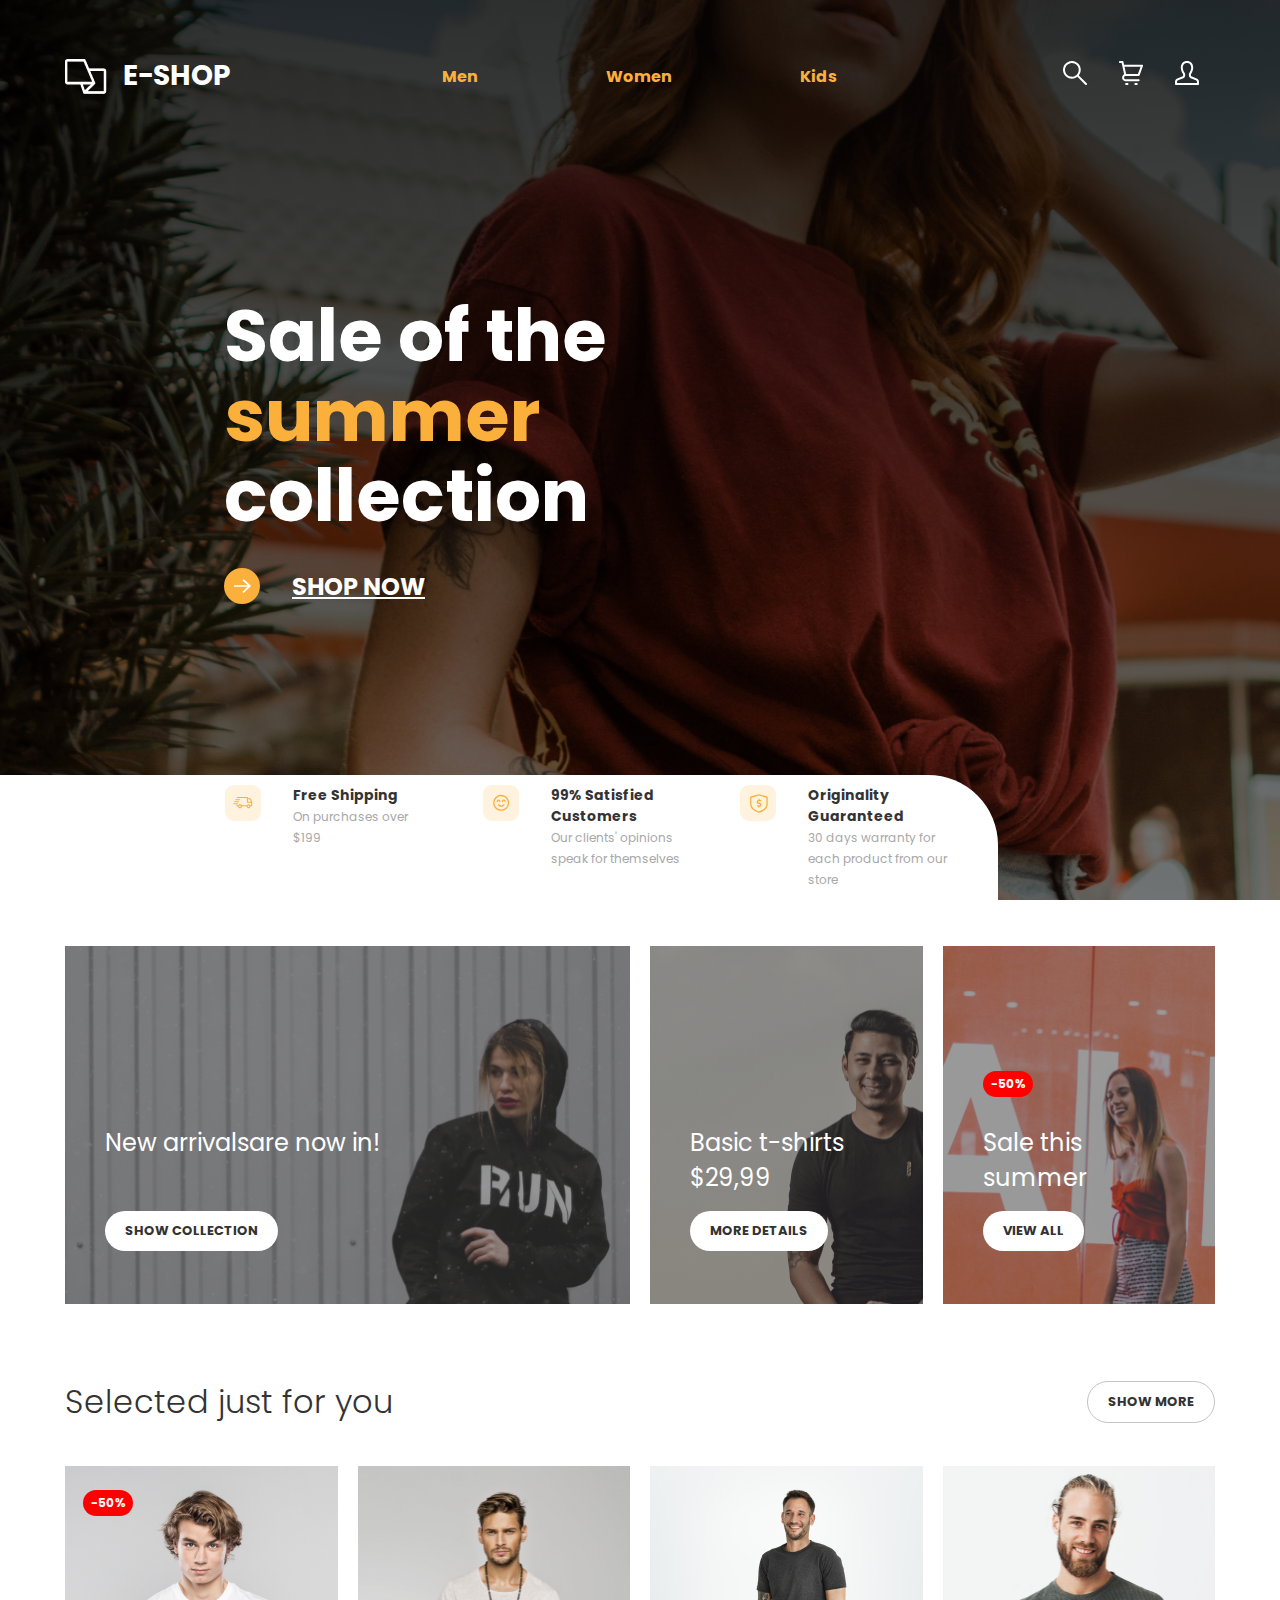
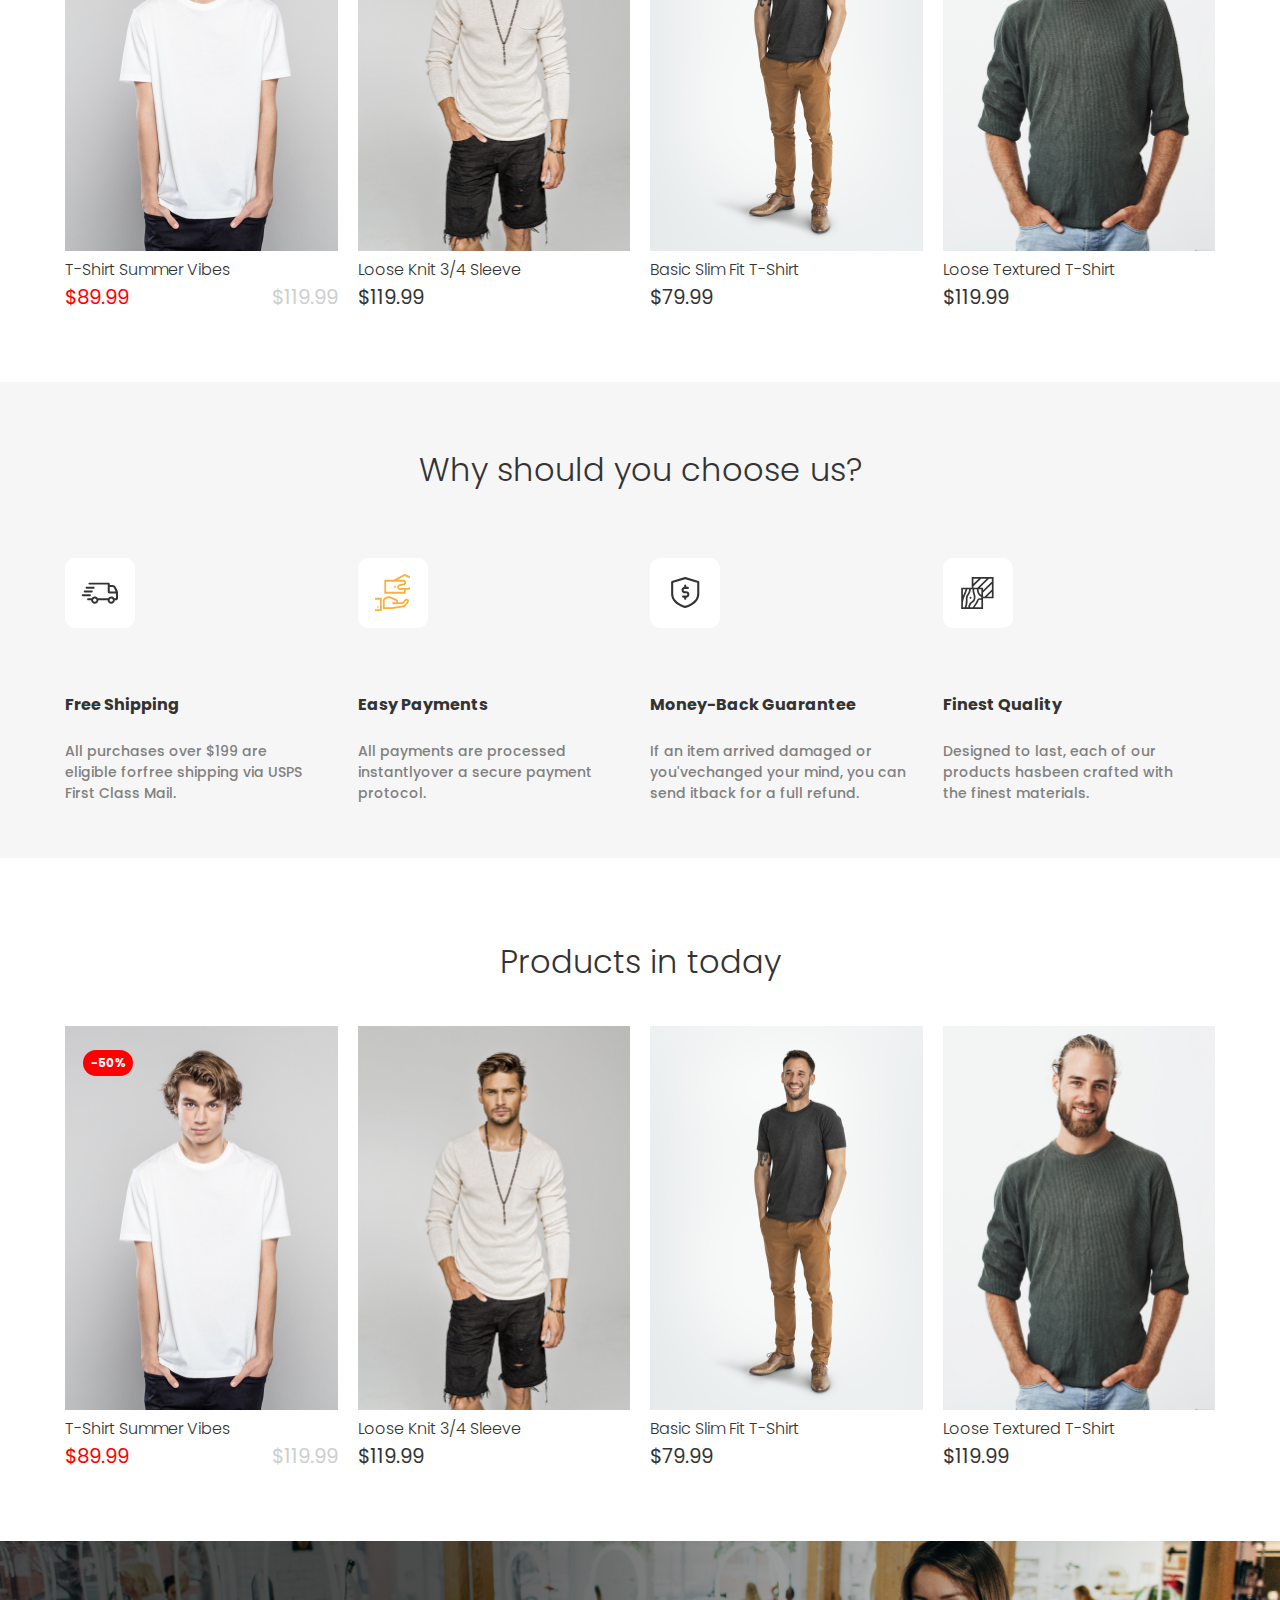
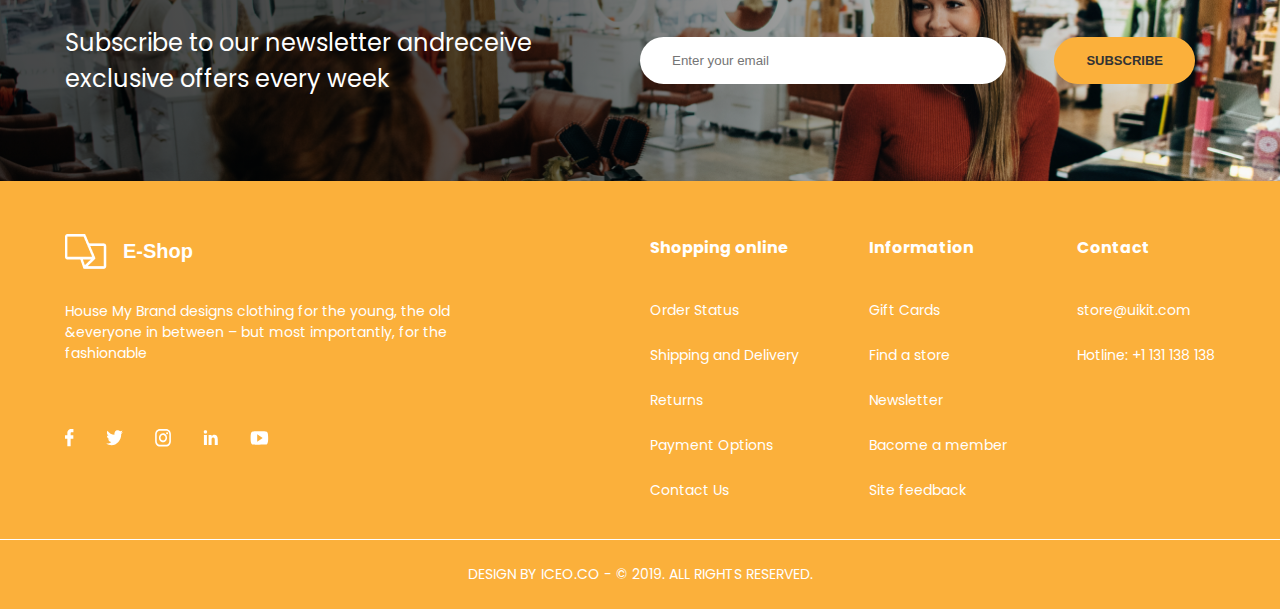
==== commit 3f0216d8: "Merge pull request #7 from st-hieucao/task/20211019/st-hieucao/SCSS-exercise" ====
--- a/html-exercise/index.html
+++ b/html-exercise/index.html
@@ -1,29 +1,25 @@
 <!DOCTYPE html>
 <html lang="en">
 
-<head>
-  <meta charset="UTF-8" />
-  <meta http-equiv="X-UA-Compatible" content="IE=edge" />
-  <meta name="viewport" content="width=device-width, initial-scale=1.0" />
-  <title>E-SHOP</title>
-
-  <meta name="description" content="Fashion, " />
-  <meta name="keywords" content="Pant, Shirt, FreeShipping" />
-
-  <link rel="stylesheet" href="./assets/stylesheets/styles.css" />
-
-  <link rel="preconnect" href="https://fonts.googleapis.com" />
-  <link rel="preconnect" href="https://fonts.gstatic.com" crossorigin />
-  <link
-    href="https://fonts.googleapis.com/css2?family=Poppins:ital,wght@0,100;0,300;0,400;0,600;0,700;1,600&display=swap"
-    rel="stylesheet" />
-  <link rel="stylesheet"
-    href="https://pro.fontawesome.com/releases/v5.10.0/css/all.css?fbclid=IwAR3RJieYNfmQVm1KhVvVuS24YKvwpDh19IZqQOKlKb7SJJY3EBj_qel1tqM">
-</head>
-<!-- style="display: none" -->
-
-<body>
-  <div class="home-page" style="display: none">
+  <head>
+    <meta charset="UTF-8" />
+    <meta http-equiv="X-UA-Compatible" content="IE=edge" />
+    <meta name="viewport" content="width=device-width, initial-scale=1.0" />
+    <title>E-SHOP</title>
+
+    <meta name="description" content="Fashion, " />
+    <meta name="keywords" content="Pant, Shirt, FreeShipping" />
+
+    <link rel="stylesheet" href="./assets/stylesheets/styles.css" />
+
+    <link rel="preconnect" href="https://fonts.googleapis.com" />
+    <link rel="preconnect" href="https://fonts.gstatic.com" crossorigin />
+    <link
+      href="https://fonts.googleapis.com/css2?family=Poppins:ital,wght@0,100;0,300;0,400;0,600;0,700;1,600&display=swap"
+      rel="stylesheet" />
+  </head>
+
+  <body>
     <header>
       <div class="container">
         <div class="d-flex justify-content-between align-items-center">
@@ -48,7 +44,7 @@
                   <img src="./assets/images/icons/option1.svg" alt="search" />
                 </a>
               </li>
-              <li class="option-item option-icon-cart">
+              <li class="option-item">
                 <a class="list-link" href="">
                   <img src="./assets/images/icons/option2.svg" alt="cart" />
                 </a>
@@ -130,7 +126,7 @@
       <section class="section-collections">
         <div class="container">
           <ul class="list-collections row">
-            <div class="col-6 col-sm-6">
+            <div class="col-6 col-sm-12">
               <li class="collection-item h-100">
                 <div class="card-collection">
                   <img src="./assets/images/collection1.png" alt="New arrivalsare now in" class="card-image" />
@@ -141,9 +137,9 @@
                 </div>
               </li>
             </div>
-            <div class="col-6 col-sm-6">
+            <div class="col-6 col-sm-12">
               <div class="row h-100">
-                <li class="collection-item h-100 col-6 col-sm-3">
+                <li class="collection-item h-100 col-6 col-sm-6">
                   <div class="card-collection">
                     <img src="./assets/images/collection2.png" alt="Basic t-shirts" class="card-image" />
                     <div class="collection-content">
@@ -155,7 +151,7 @@
                     </div>
                   </div>
                 </li>
-                <li class="collection-item h-100 col-6 col-sm-3">
+                <li class="collection-item h-100 col-6 col-sm-6">
                   <div class="card-collection">
                     <img src="./assets/images/collection3.png" class="card-image" alt="Sale this summer" />
                     <span class="badge badge-danger">-50%</span>
@@ -179,25 +175,10 @@
           </div>
 
           <ul class="list-products row">
-          </ul>
-        </div>
-      </section>
-
-      <section class="section-products">
-        <div class="container">
-          <div class="d-flex justify-content-between align-items-center">
-            <h3 class="section-title">Selected just for you</h3>
-            <a href="" class="btn btn-outline">SHOW MORE</a>
-          </div>
-
-          <ul class="list-products row">
-            <li class="card-product col-3 col-sm-3">
+            <li class="card-product col-3 col-sm-6">
               <div class="card-image">
                 <img src="./assets/images/product1.png" alt="T-Shirt Summer Vibes" class="image" />
                 <p class="badge badge-danger">-50%</p>
-                <span class="cart-icon">
-                  <i class="fal fa-cart-plus"></i>
-                </span>
               </div>
               <div class="card-body">
                 <h4 class="card-name">T-Shirt Summer Vibes</h4>
@@ -207,7 +188,7 @@
                 </div>
               </div>
             </li>
-            <li class="card-product col-3 col-sm-3">
+            <li class="card-product col-3 col-sm-6">
               <div class="card-image">
                 <img src="./assets/images/product2.png" alt="Loose Knit 3/4 Sleeve" class="image" />
               </div>
@@ -218,7 +199,7 @@
                 </div>
               </div>
             </li>
-            <li class="card-product col-3 col-sm-3">
+            <li class="card-product col-3 col-sm-6">
               <div class="card-image">
                 <img src="./assets/images/product3.png" alt="Basic Slim Fit T-Shirt" class="image" />
               </div>
@@ -229,7 +210,7 @@
                 </div>
               </div>
             </li>
-            <li class="card-product col-3 col-sm-3">
+            <li class="card-product col-3 col-sm-6">
               <div class="card-image">
                 <img src="./assets/images/product4.png" alt="Loose Textured T-Shirt" class="image" />
               </div>
@@ -249,7 +230,7 @@
           <h3 class="section-title">Why should you choose us?</h3>
 
           <ul class="list-reason row">
-            <li class="reason-item col-3 col-sm-6">
+            <li class="reason-item col-3 col-sm-12">
               <div class="reason-icon">
                 <img src="./assets/images/icons/icon1.svg" alt="Free Shipping" />
               </div>
@@ -261,7 +242,7 @@
                 </p>
               </div>
             </li>
-            <li class="reason-item col-3 col-sm-6">
+            <li class="reason-item col-3 col-sm-12">
               <div class="reason-icon">
                 <img src="./assets/images/icons/icon2.svg" alt="Easy Payments" />
               </div>
@@ -273,7 +254,7 @@
                 </p>
               </div>
             </li>
-            <li class="reason-item col-3 col-sm-6">
+            <li class="reason-item col-3 col-sm-12">
               <div class="reason-icon">
                 <img src="./assets/images/icons/icon3.svg" alt="Money-Back Guarantee" />
               </div>
@@ -286,7 +267,7 @@
                 </p>
               </div>
             </li>
-            <li class="reason-item col-3 col-sm-6">
+            <li class="reason-item col-3 col-sm-12">
               <div class="reason-icon">
                 <img src="./assets/images/icons/icon4.svg" alt="Finest Quality" />
               </div>
@@ -307,7 +288,7 @@
           <h3 class="section-title txt-center">Products in today</h3>
 
           <ul class="list-products row">
-            <li class="card-product col-3 col-sm-3">
+            <li class="card-product col-3 col-sm-6">
               <div class="card-image">
                 <img src="./assets/images/product1.png" alt="T-Shirt Summer Vibes" class="image" />
                 <p class="badge badge-danger">-50%</p>
@@ -320,7 +301,7 @@
                 </div>
               </div>
             </li>
-            <li class="card-product col-3 col-sm-3">
+            <li class="card-product col-3 col-sm-6">
               <div class="card-image">
                 <img src="./assets/images/product2.png" alt="Loose Knit 3/4 Sleeve" class="image" />
               </div>
@@ -331,7 +312,7 @@
                 </div>
               </div>
             </li>
-            <li class="card-product col-3 col-sm-3">
+            <li class="card-product col-3 col-sm-6">
               <div class="card-image">
                 <img src="./assets/images/product3.png" alt="Basic Slim Fit T-Shirt" class="image" />
               </div>
@@ -342,7 +323,7 @@
                 </div>
               </div>
             </li>
-            <li class="card-product col-3 col-sm-3">
+            <li class="card-product col-3 col-sm-6">
               <div class="card-image">
                 <img src="./assets/images/product4.png" alt="Loose Textured T-Shirt" class="image" />
               </div>
@@ -360,12 +341,12 @@
       <section class="section-contact">
         <div class="container d-flex align-items-center">
           <div class="contact-content row">
-            <div class="col-6 col-sm-6">
+            <div class="col-6 col-sm-12">
               <p class="contact-description">
                 Subscribe to our newsletter andreceive exclusive offers every week
               </p>
             </div>
-            <div class="col-6 col-sm-6">
+            <div class="col-6 col-sm-12">
               <form class="form">
                 <input type="email" placeholder="Enter your email" class="input" />
                 <button class="btn btn-primary">SUBSCRIBE</button>
@@ -380,7 +361,7 @@
       <div class="footer-top">
         <div class="container">
           <div class="row">
-            <div class="col-6 col-sm-6">
+            <div class="col-6 col-sm-12">
               <div class="about-us">
                 <div class="footer-logo">
                   <img class="footer-image" src="./assets/images/logo.png" alt="logo e-shop" />
@@ -393,8 +374,7 @@
 
                 <ul class="list-media">
                   <li class="media-item">
-                    <a class="media-item-link" href=""><img src="./assets/images/icons/facebook.svg"
-                        alt="facebook" /></a>
+                    <a class="media-item-link" href=""><img src="./assets/images/icons/facebook.svg" alt="facebook" /></a>
                   </li>
                   <li class="media-item">
                     <a class="media-item-link" href="">
@@ -405,8 +385,7 @@
                         alt="instagram" /></a>
                   </li>
                   <li class="media-item">
-                    <a class="media-item-link" href=""><img src="./assets/images/icons/LinkedIn.svg"
-                        alt="LinkedIn" /></a>
+                    <a class="media-item-link" href=""><img src="./assets/images/icons/LinkedIn.svg" alt="LinkedIn" /></a>
                   </li>
                   <li class="media-item">
                     <a class="media-item-link" href=""><img src="./assets/images/icons/youtube.svg" alt="youtube" /></a>
@@ -414,7 +393,7 @@
                 </ul>
               </div>
             </div>
-            <div class="col-6 col-sm-6">
+            <div class="col-6 col-sm-12">
               <ul class="list-info">
                 <li class="info-item">
                   <h4 class="title">Shopping online</h4>
@@ -481,132 +460,6 @@
         <span class="content">DESIGN BY ICEO.CO - &#169 2019. ALL RIGHTS RESERVED.</span>
       </div>
     </footer>
-  </div>
-
-  <div class="cart-page">
-    <header>
-      <div class="container">
-        <div class="d-flex justify-content-between align-items-center">
-          <h1 class="header-logo">
-            <a class="d-flex align-items-center">
-              <img class="header-image header-image-mobile" src='./assets/images/mobile/logo.svg'>
-              <span class="header-logo-active">E-</span>SHOP
-            </a>
-          </h1>
-          <nav class="nav-main">
-            <ul class="nav-list">
-              <li class="nav-item"><a class="nav-link" href="">Men</a></li>
-              <li class="nav-item"><a class="nav-link" href="">Women</a></li>
-              <li class="nav-item"><a class="nav-link" href="">Kids</a></li>
-            </ul>
-          </nav>
-          <div class="header-options">
-            <ul class="list-options">
-              <li class="option-item">
-                <a class="list-link" href="">
-                  <img src="./assets/images/mobile/cart.svg" alt="search" />
-                </a>
-              </li>
-              <li class="option-item">
-                <a class="list-link" href="">
-                  <img src="./assets/images/mobile/user.svg" alt="cart" />
-                </a>
-              </li>
-              <li class="option-item">
-                <a class="list-link" href="">
-                  <img src="./assets/images/mobile/bar.svg" alt="login" />
-                </a>
-              </li>
-            </ul>
-          </div>
-        </div>
-      </div>
-    </header>
-    <section class="section-cart">
-      <div class="container">
-        <div class="section-title d-flex justify-content-between align-items-center">
-          <h2 class="title-content">Shopping Cart</h2>
-          <div class="title-icons d-flex justify-content-between align-items-center">
-            <span class="cart-icon">
-              <img src='./assets/images/cart/noun-cart.svg'>
-            </span>
-            <span class="line"></span>
-            <span class="shipping-icon d-flex align-items-center">
-              <img src="./assets/images/cart/delivery.svg">
-            </span>
-          </div>
-        </div>
-        <div class="cart-content">
-          <div class="cart-title">
-            <div class="row">
-              <div class="col-1">Product</div>
-              <div class="col-2"></div>
-              <div class="col-2 text-center">Color</div>
-              <div class="col-2 text-center">Size</div>
-              <div class="col-2 text-center">Amount</div>
-              <div class="col-2 text-center">Price</div>
-              <div class="col-1"></div>
-            </div>
-          </div>
-
-          <div class="list-products">
-            <div class="product-item row">
-              <span class="product-image col-1"><img src='./assets/images/cart/product.png'></span>
-              <span class="product-info col-2">
-                <span class="product-name">T-Shirt Summer Vibes</span>
-                <span class="product-id">#261311</span>
-              </span>
-              <span class="product-color col-2 text-center">White</span>
-              <span class="product-size col-2 text-center">XL</span>
-              <div class="product-options col-2 text-center">
-                <div class="options-content d-flex justify-content-center">
-                  <span class="descrease">-</span>
-                  <span class="qty">5</span>
-                  <span class="increase">+</span>
-                </div>
-              </div>
-              <span class="product-price col-2 text-center">$99.88</span>
-              <span class="product-delete col-1 text-right"><img src='./assets/images/cart/cancel.svg'></span>
-            </div>
-            <div class="product-item row">
-              <span class="product-image col-1"><img src='./assets/images/cart/product.png'></span>
-              <span class="product-info col-2">
-                <span class="product-name">T-Shirt Summer Vibes</span>
-                <span class="product-id">#261311</span>
-              </span>
-              <span class="product-color col-2 text-center">White</span>
-              <span class="product-size col-2 text-center">XL</span>
-              <div class="product-options col-2 text-center">
-                <div class="options-content">
-                  <span class="descrease">-</span>
-                  <span class="qty">5</span>
-                  <span class="increase">+</span>
-                </div>
-              </div>
-              <span class="product-price col-2 text-center">$99.88</span>
-              <span class="product-delete col-1 text-right"><img src='./assets/images/cart/cancel.svg'></span>
-            </div>
-          </div>
-        </div>
-        <div class="cart-bottom">
-          <a href="" class="go-back"><img src='./assets/images/cart/arrow-left.svg'>Continue Shopping</a>
-          <form class="fromo-code">
-            <input placeholder="Fromo code" class="input">
-            <img src='./assets/images/cart/send.svg'>
-          </form>
-          <div class="checkout">
-            <p class="checkout-content">
-              Total cost
-              <span class="total-cost">$159,98</span>
-            </p>
-            <span class="btn btn-checkout">CHECKOUT</span>
-          </div>
-        </div>
-      </div>
-    </section>
-  </div>
-
-  <script type="module" src="./assets/js/index.js"></script>
-</body>
-
-</html>+  </body>
+
+</html>
--- a/html-exercise/assets/stylesheets/styles.css
+++ b/html-exercise/assets/stylesheets/styles.css
@@ -52,10 +52,71 @@
   align-items: center;
 }
 
+.col-1 {
+  width: 8.3333333333%;
+  padding: 0 0.625rem;
+}
+
+.col-2 {
+  width: 16.6666666667%;
+  padding: 0 0.625rem;
+}
+
+.col-3 {
+  width: 25%;
+  padding: 0 0.625rem;
+}
+
+.col-4 {
+  width: 33.3333333333%;
+  padding: 0 0.625rem;
+}
+
+.col-5 {
+  width: 41.6666666667%;
+  padding: 0 0.625rem;
+}
+
+.col-6 {
+  width: 50%;
+  padding: 0 0.625rem;
+}
+
+.col-7 {
+  width: 58.3333333333%;
+  padding: 0 0.625rem;
+}
+
+.col-8 {
+  width: 66.6666666667%;
+  padding: 0 0.625rem;
+}
+
+.col-9 {
+  width: 75%;
+  padding: 0 0.625rem;
+}
+
+.col-10 {
+  width: 83.3333333333%;
+  padding: 0 0.625rem;
+}
+
+.col-11 {
+  width: 91.6666666667%;
+  padding: 0 0.625rem;
+}
+
+.col-12 {
+  width: 100%;
+  padding: 0 0.625rem;
+}
+
 .row {
   display: flex;
+  align-items: center;
   flex-wrap: wrap;
-  margin: 0 -0.625rem;
+  margin: -0.625rem;
 }
 
 .container {
@@ -66,67 +127,67 @@
   z-index: 1;
 }
 
-.col-1 {
-  width: 8.3333333333%;
-  padding: 0 0.625rem;
-}
-
-.col-2 {
-  width: 16.6666666667%;
-  padding: 0 0.625rem;
-}
-
-.col-3 {
-  width: 25%;
-  padding: 0 0.625rem;
-}
-
-.col-4 {
-  width: 33.3333333333%;
-  padding: 0 0.625rem;
-}
-
-.col-5 {
-  width: 41.6666666667%;
-  padding: 0 0.625rem;
-}
-
-.col-6 {
-  width: 50%;
-  padding: 0 0.625rem;
-}
-
-.col-7 {
-  width: 58.3333333333%;
-  padding: 0 0.625rem;
-}
-
-.col-8 {
-  width: 66.6666666667%;
-  padding: 0 0.625rem;
-}
-
-.col-9 {
-  width: 75%;
-  padding: 0 0.625rem;
-}
-
-.col-10 {
-  width: 83.3333333333%;
-  padding: 0 0.625rem;
-}
-
-.col-11 {
-  width: 91.6666666667%;
-  padding: 0 0.625rem;
-}
-
-.col-12 {
-  width: 100%;
-  padding: 0 0.625rem;
-}
-
 @media screen and (max-width: 480px) {
+  .col-sm-1 {
+    width: 8.3333333333%;
+    padding: 0 0.25rem;
+  }
+
+  .col-sm-2 {
+    width: 16.6666666667%;
+    padding: 0 0.25rem;
+  }
+
+  .col-sm-3 {
+    width: 25%;
+    padding: 0 0.25rem;
+  }
+
+  .col-sm-4 {
+    width: 33.3333333333%;
+    padding: 0 0.25rem;
+  }
+
+  .col-sm-5 {
+    width: 41.6666666667%;
+    padding: 0 0.25rem;
+  }
+
+  .col-sm-6 {
+    width: 50%;
+    padding: 0 0.25rem;
+  }
+
+  .col-sm-7 {
+    width: 58.3333333333%;
+    padding: 0 0.25rem;
+  }
+
+  .col-sm-8 {
+    width: 66.6666666667%;
+    padding: 0 0.25rem;
+  }
+
+  .col-sm-9 {
+    width: 75%;
+    padding: 0 0.25rem;
+  }
+
+  .col-sm-10 {
+    width: 83.3333333333%;
+    padding: 0 0.25rem;
+  }
+
+  .col-sm-11 {
+    width: 91.6666666667%;
+    padding: 0 0.25rem;
+  }
+
+  .col-sm-12 {
+    width: 100%;
+    padding: 0 0.25rem;
+  }
+
   .row {
     margin: -0.25rem;
   }
@@ -134,153 +195,92 @@
   .container {
     padding: 0 1.25rem;
   }
-
-  .col-sm-1 {
-    width: 16.6666666667%;
-    padding: 0 0.25rem;
-  }
-
-  .col-sm-2 {
-    width: 33.3333333333%;
-    padding: 0 0.25rem;
-  }
-
-  .col-sm-3 {
-    width: 50%;
-    padding: 0 0.25rem;
-  }
-
-  .col-sm-4 {
-    width: 66.6666666667%;
-    padding: 0 0.25rem;
-  }
-
-  .col-sm-5 {
-    width: 83.3333333333%;
-    padding: 0 0.25rem;
-  }
-
-  .col-sm-6 {
-    width: 100%;
-    padding: 0 0.25rem;
-  }
-
-  .col-sm-7 {
-    width: 116.6666666667%;
-    padding: 0 0.25rem;
-  }
-
-  .col-sm-8 {
-    width: 133.3333333333%;
-    padding: 0 0.25rem;
-  }
-
-  .col-sm-9 {
-    width: 150%;
-    padding: 0 0.25rem;
-  }
-
-  .col-sm-10 {
-    width: 166.6666666667%;
-    padding: 0 0.25rem;
-  }
-
-  .col-sm-11 {
-    width: 183.3333333333%;
-    padding: 0 0.25rem;
-  }
-
-  .col-sm-12 {
-    width: 200%;
-    padding: 0 0.25rem;
-  }
-}
-.home-page header {
+}
+header {
   position: absolute;
   top: 3.438rem;
   width: 100%;
   z-index: 1000;
 }
-.home-page header .header-logo {
-  display: flex;
-  align-items: center;
-  color: #ffffff;
-}
-.home-page header .header-logo .header-image {
+header .header-logo {
+  display: flex;
+  align-items: center;
+  color: #ffffff;
+}
+header .header-logo .header-image {
   padding-right: 1rem;
 }
-.home-page header .header-logo .header-image.header-image-mobile {
+header .header-logo .header-image.header-image-mobile {
   display: none;
 }
-.home-page header .nav-list {
-  display: flex;
-  align-items: center;
-}
-.home-page header .nav-list .nav-item {
+header .nav-list {
+  display: flex;
+  align-items: center;
+}
+header .nav-list .nav-item {
   padding: 0 4rem;
 }
-.home-page header .nav-list .nav-item .nav-link {
+header .nav-list .nav-item .nav-link {
   font-weight: bold;
   font-size: 1rem;
   color: #fbb03b;
 }
-.home-page header .header-options.header-options-mobile {
+header .header-options.header-options-mobile {
   display: none;
 }
-.home-page header .header-options .list-options {
-  display: flex;
-  align-items: center;
-}
-.home-page header .header-options .list-options .option-item {
+header .header-options .list-options {
+  display: flex;
+  align-items: center;
+}
+header .header-options .list-options .option-item {
   padding: 0 1rem;
 }
-.home-page header .header-options .list-options .option-item .list-link {
-  color: #ffffff;
-}
+header .header-options .list-options .option-item .list-link {
+  color: #ffffff;
+}
+
 @media screen and (max-width: 480px) {
-  .home-page header {
+  header {
     height: 4.375rem;
     line-height: 4.375rem;
-    padding: 0 0.875rem;
     top: 0;
     background: #ffffff;
   }
-  .home-page header .header-logo {
+  header .header-logo {
     color: #333333;
     font-size: 1.188rem;
   }
-  .home-page header .header-logo .header-image {
+  header .header-logo .header-image {
     display: none;
     padding-right: 1rem;
   }
-  .home-page header .header-logo .header-image.header-image-mobile {
+  header .header-logo .header-image.header-image-mobile {
     display: block;
   }
-  .home-page header .nav-list {
+  header .nav-list {
     display: none;
   }
-  .home-page header .header-options {
+  header .header-options {
     display: none;
   }
-  .home-page header .header-options.header-options-mobile {
+  header .header-options.header-options-mobile {
     display: block;
   }
-  .home-page header .header-options .list-options .option-item {
+  header .header-options .list-options .option-item {
     padding: 0;
     margin-left: 1.5rem;
   }
-  .home-page header .header-options .list-options .option-item .list-link {
+  header .header-options .list-options .option-item .list-link {
     display: flex;
     align-items: center;
   }
 }
-
 footer {
   background: #fbb03b;
 }
 footer .footer-top {
   border-bottom: 1px solid #ffffff;
-  padding: 3rem 0;
+  padding: 1rem 0 3rem 0;
 }
 footer .footer-top .footer-logo {
   display: flex;
@@ -309,6 +309,7 @@
 footer .footer-top .list-info {
   display: flex;
   justify-content: space-between;
+  margin-top: 3rem;
 }
 footer .footer-top .list-info .title {
   font-size: 1rem;
@@ -330,6 +331,9 @@
 }
 
 @media screen and (max-width: 480px) {
+  footer .footer-top {
+    padding-top: 3rem;
+  }
   footer .footer-top .about-us .about-us-description {
     width: 90%;
     margin-top: 1rem;
@@ -354,7 +358,6 @@
   font-weight: bold;
   font-size: 0.75rem;
   text-align: center;
-  z-index: 1;
 }
 .badge.badge-danger {
   color: #ffffff;
@@ -375,7 +378,7 @@
   padding: 0.625rem 1.25rem;
   color: #333333;
   border: none;
-  border-radius: 2.063rem;
+  border-radius: 33px;
   outline: none;
   cursor: pointer;
 }
@@ -397,19 +400,6 @@
   transition: 0.3s;
   border: 1px solid #fbb03b;
 }
-.btn.btn-checkout {
-  height: 50px;
-  line-height: 50px;
-  padding: 0 3rem;
-  background: #fbb03b;
-  color: #333333;
-  border: 1px solid #fbb03b;
-}
-.btn.btn-checkout:hover {
-  background: #ffffff;
-  transition: 0.3s;
-  border: 1px solid #fbb03b;
-}
 
 @media screen and (max-width: 480px) {
   .btn {
@@ -424,6 +414,7 @@
   position: relative;
   width: 100%;
   height: 100%;
+  display: flex;
 }
 .card-collection::after {
   content: "";
@@ -440,21 +431,9 @@
   height: 100%;
 }
 
-.card-product {
-  cursor: pointer;
-  height: 100%;
-}
-.card-product:hover .card-image .cart-icon {
-  display: flex;
-  align-items: center;
-  justify-content: center;
-}
 .card-product .card-image {
   position: relative;
   width: 100%;
-  display: flex;
-  align-items: center;
-  justify-content: center;
 }
 .card-product .card-image img {
   width: 100%;
@@ -465,29 +444,6 @@
   top: 1.5rem;
   left: 1.125rem;
 }
-.card-product .card-image .cart-icon {
-  display: none;
-  position: absolute;
-  top: 50%;
-  left: 50%;
-  transform: translate(-50%, -50%);
-  width: 54px;
-  height: 54px;
-  border-radius: 50%;
-  border: 1px solid #fbb03b;
-  background: #fbb03b;
-  color: #ffffff;
-  cursor: pointer;
-}
-.card-product .card-image .cart-icon i {
-  font-size: 1.5rem;
-}
-.card-product .card-image .cart-icon:hover {
-  transition: 0.5s;
-  border: 1px solid #fbb03b;
-  background: #ffffff;
-  color: #fbb03b;
-}
 .card-product .card-name {
   font-weight: 300;
   font-size: 1rem;
@@ -520,67 +476,6 @@
     font-size: 0.75rem;
   }
 }
-@-webkit-keyframes leftToRight {
-  0% {
-    left: 0;
-  }
-  100% {
-    left: 50%;
-  }
-}
-.product-item {
-  display: flex;
-  align-items: center;
-  margin-bottom: 2rem;
-}
-.product-item .product-image img {
-  width: 4.375rem;
-  height: 4.375rem;
-  border-radius: 50%;
-  object-fit: cover;
-}
-.product-item .product-info .product-name {
-  color: #333333;
-  font-weight: 700;
-}
-.product-item .product-info .product-id {
-  font-size: 0.813rem;
-  color: #c4c4c4;
-}
-.product-item .product-color,
-.product-item .product-size {
-  color: #333333;
-}
-.product-item .product-options {
-  display: flex;
-  justify-content: center;
-}
-.product-item .product-options .options-content {
-  border-radius: 50px;
-  border: 1px solid #d8d8d8;
-  width: 130px;
-  height: 50px;
-  line-height: 50px;
-}
-.product-item .product-options .options-content .descrease {
-  color: #c4c4c4;
-  font-size: 1rem;
-  cursor: pointer;
-}
-.product-item .product-options .options-content .increase {
-  color: #333333;
-  font-size: 1rem;
-  cursor: pointer;
-}
-.product-item .product-options .options-content .qty {
-  color: #333333;
-  font-weight: 700;
-  padding: 0 1rem;
-}
-.product-item .product-delete {
-  cursor: pointer;
-}
-
 h1,
 h2,
 h3,
@@ -602,18 +497,6 @@
   color: #fbb03b;
 }
 
-.text-center {
-  text-align: center;
-}
-
-.text-left {
-  text-align: left;
-}
-
-.text-right {
-  text-align: right;
-}
-
 @media screen and (max-width: 480px) {
   .section-title {
     font-size: 1.125rem;
@@ -635,8 +518,9 @@
   position: absolute;
   top: 0;
   left: 0;
+  width: 100%;
+  height: 100%;
   height: 100vh;
-  width: 100%;
   background: linear-gradient(180deg, rgba(0, 0, 0, 0.8) 0%, rgba(0, 0, 0, 0.5) 100%);
 }
 .section-banner .banner-content {
@@ -708,6 +592,8 @@
 }
 
 .section-collections {
+  display: flex;
+  align-items: center;
   margin: 3rem auto;
 }
 .section-collections .list-collections > div {
@@ -785,10 +671,10 @@
 }
 
 .section-contact {
+  display: flex;
+  align-items: center;
   position: relative;
   width: 100%;
-  display: flex;
-  align-items: center;
   background: url("../images/contact.png") no-repeat;
   background-size: cover;
   height: 15rem;
@@ -797,8 +683,8 @@
 .section-contact::after {
   content: "";
   position: absolute;
+  top: 0;
   left: 0;
-  top: 0;
   width: 100%;
   height: 100%;
   background: linear-gradient(90deg, #000000 33.28%, rgba(0, 0, 0, 0) 94.05%);
@@ -877,6 +763,10 @@
     margin-top: 0;
   }
 
+  .section-products-today .section-title {
+    text-align: left;
+  }
+
   .section-reason {
     padding: 1.5rem 0;
     margin: 2rem 0;
@@ -927,124 +817,5 @@
     font-weight: bold;
   }
 }
-.cart-page header {
-  display: flex;
-  align-items: center;
-  justify-content: center;
-  padding: 2.375rem 0;
-  border-bottom: 1px solid #e5e5e5;
-}
-.cart-page header .header-logo {
-  font-size: 1.188rem;
-  font-weight: 600;
-}
-.cart-page header .header-logo .header-image {
-  margin-right: 1rem;
-}
-.cart-page header .header-logo .header-logo-active {
-  color: #fbb03b;
-}
-.cart-page header .nav-list {
-  display: flex;
-}
-.cart-page header .nav-list .nav-item {
-  padding: 0 3rem;
-  font-size: 0.875rem;
-}
-.cart-page header .nav-list .nav-item .nav-link {
-  color: black;
-  font-weight: bold;
-}
-.cart-page header .list-options {
-  display: flex;
-}
-.cart-page header .list-options .option-item {
-  padding-left: 2rem;
-}
-.cart-page .section-cart {
-  margin-top: 3rem;
-}
-.cart-page .section-cart .title-content {
-  font-size: 1.25rem;
-}
-.cart-page .section-cart .cart-icon {
-  min-width: 2.25rem;
-  height: 2.25rem;
-  border-radius: 50%;
-  background: #fbb03b;
-  display: flex;
-  justify-content: center;
-  align-items: center;
-}
-.cart-page .section-cart .line {
-  min-width: 70px;
-  height: 1px;
-  background: #e5e5e5;
-  margin: 0 1rem;
-}
-.cart-page .section-cart .cart-content {
-  margin-top: 3rem;
-}
-.cart-page .section-cart .cart-content .list-products {
-  margin-top: 2rem;
-}
-.cart-page .section-cart .cart-bottom {
-  margin-top: 3rem;
-  display: flex;
-  justify-content: space-between;
-}
-.cart-page .section-cart .cart-bottom .go-back {
-  display: flex;
-  align-items: center;
-  color: #333333;
-  font-weight: 700;
-}
-.cart-page .section-cart .cart-bottom .go-back:hover {
-  color: #fbb03b;
-  transition: 0.3s;
-}
-.cart-page .section-cart .cart-bottom .go-back img {
-  width: 0.813rem;
-  height: 0.688rem;
-  margin-right: 1rem;
-}
-.cart-page .section-cart .cart-bottom .fromo-code {
-  position: relative;
-  width: 19rem;
-}
-.cart-page .section-cart .cart-bottom .fromo-code input {
-  height: 3.125rem;
-  width: 100%;
-  line-height: 3.125rem;
-  border: 1px solid #d8d8d8;
-  border-radius: 1.875rem;
-  outline: none;
-  padding: 0 2rem;
-  font-size: 0.813rem;
-}
-.cart-page .section-cart .cart-bottom .fromo-code img {
-  position: absolute;
-  right: 2rem;
-  top: 50%;
-  transform: translateY(-50%);
-  cursor: pointer;
-}
-.cart-page .section-cart .cart-bottom .checkout {
-  display: flex;
-  align-items: center;
-}
-.cart-page .section-cart .cart-bottom .checkout .checkout-content {
-  color: #333333;
-  font-size: 1rem;
-  margin-right: 5rem;
-}
-.cart-page .section-cart .cart-bottom .checkout .checkout-content .total-cost {
-  font-weight: bold;
-  margin-left: 2rem;
-}
-.cart-page .section-cart .cart-bottom .checkout .btn {
-  height: 3.125rem;
-  line-height: 3.125rem;
-}
 
 /*# sourceMappingURL=styles.css.map */
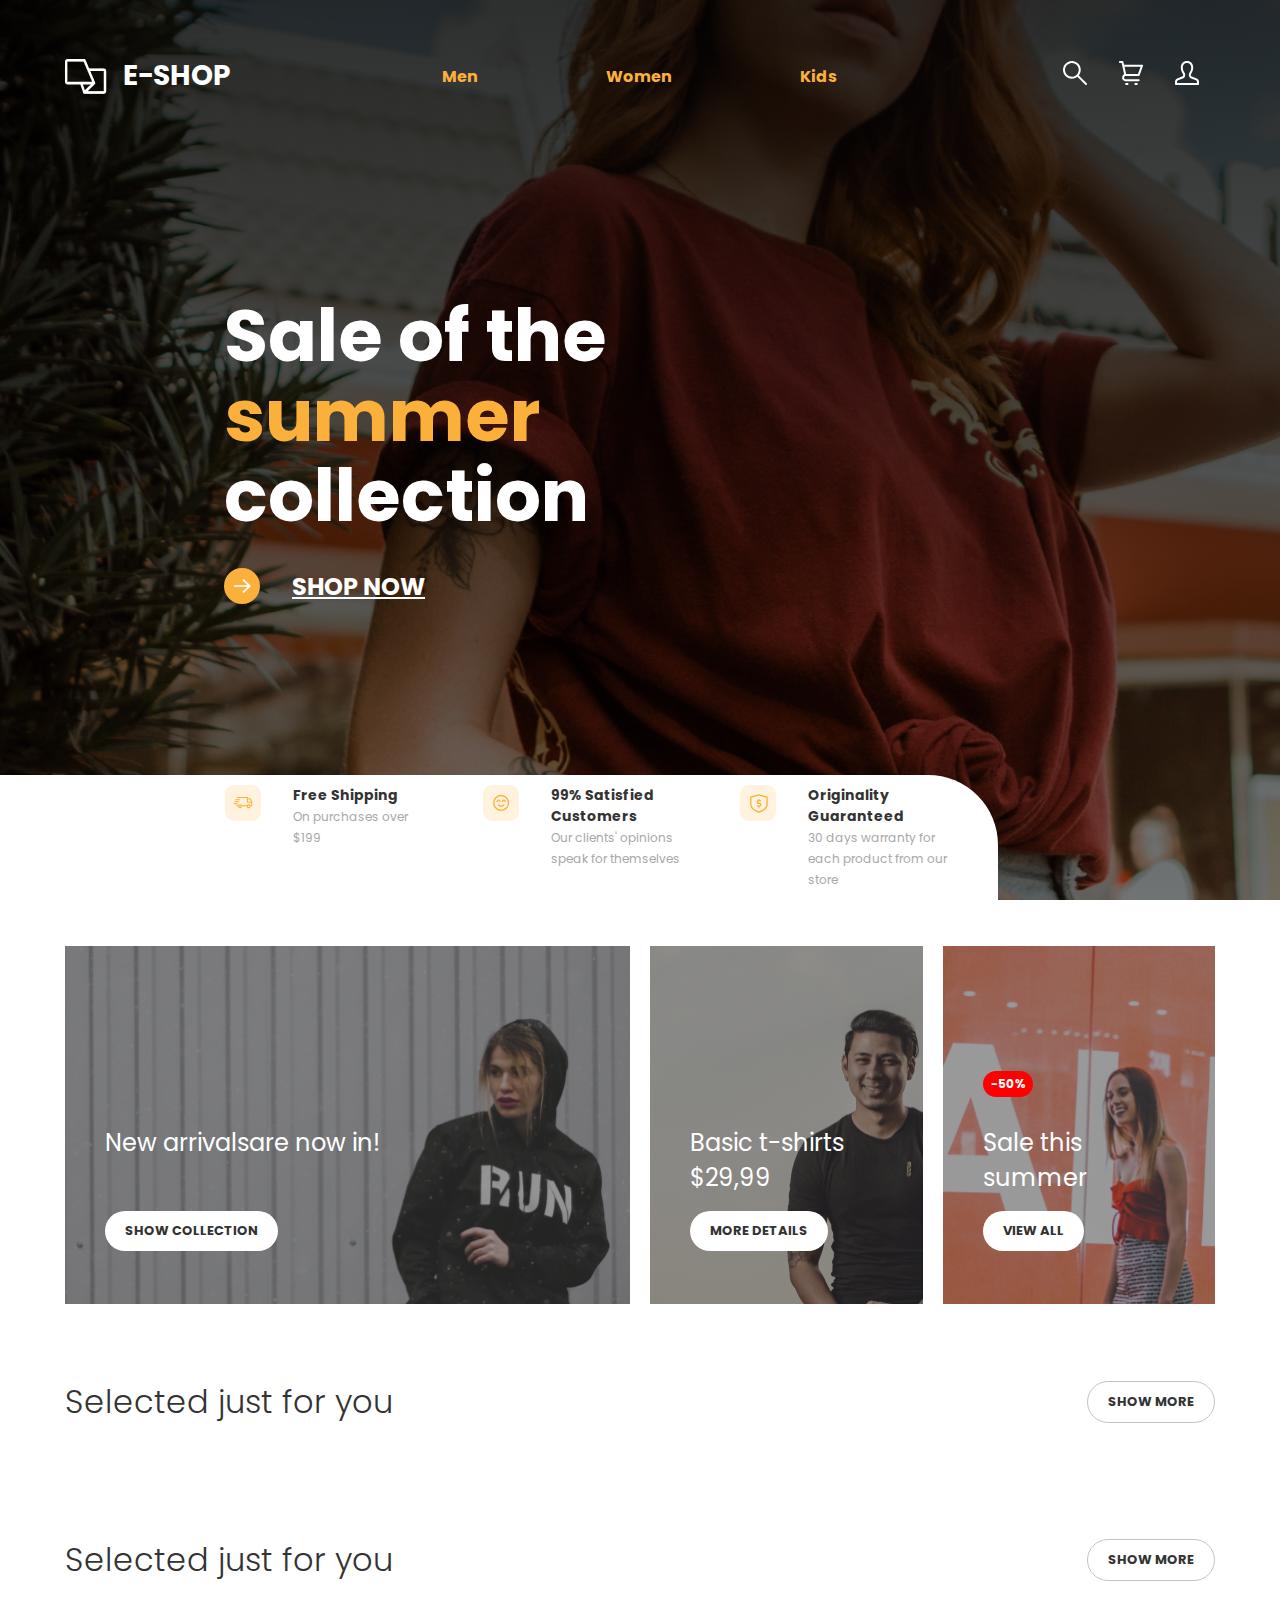
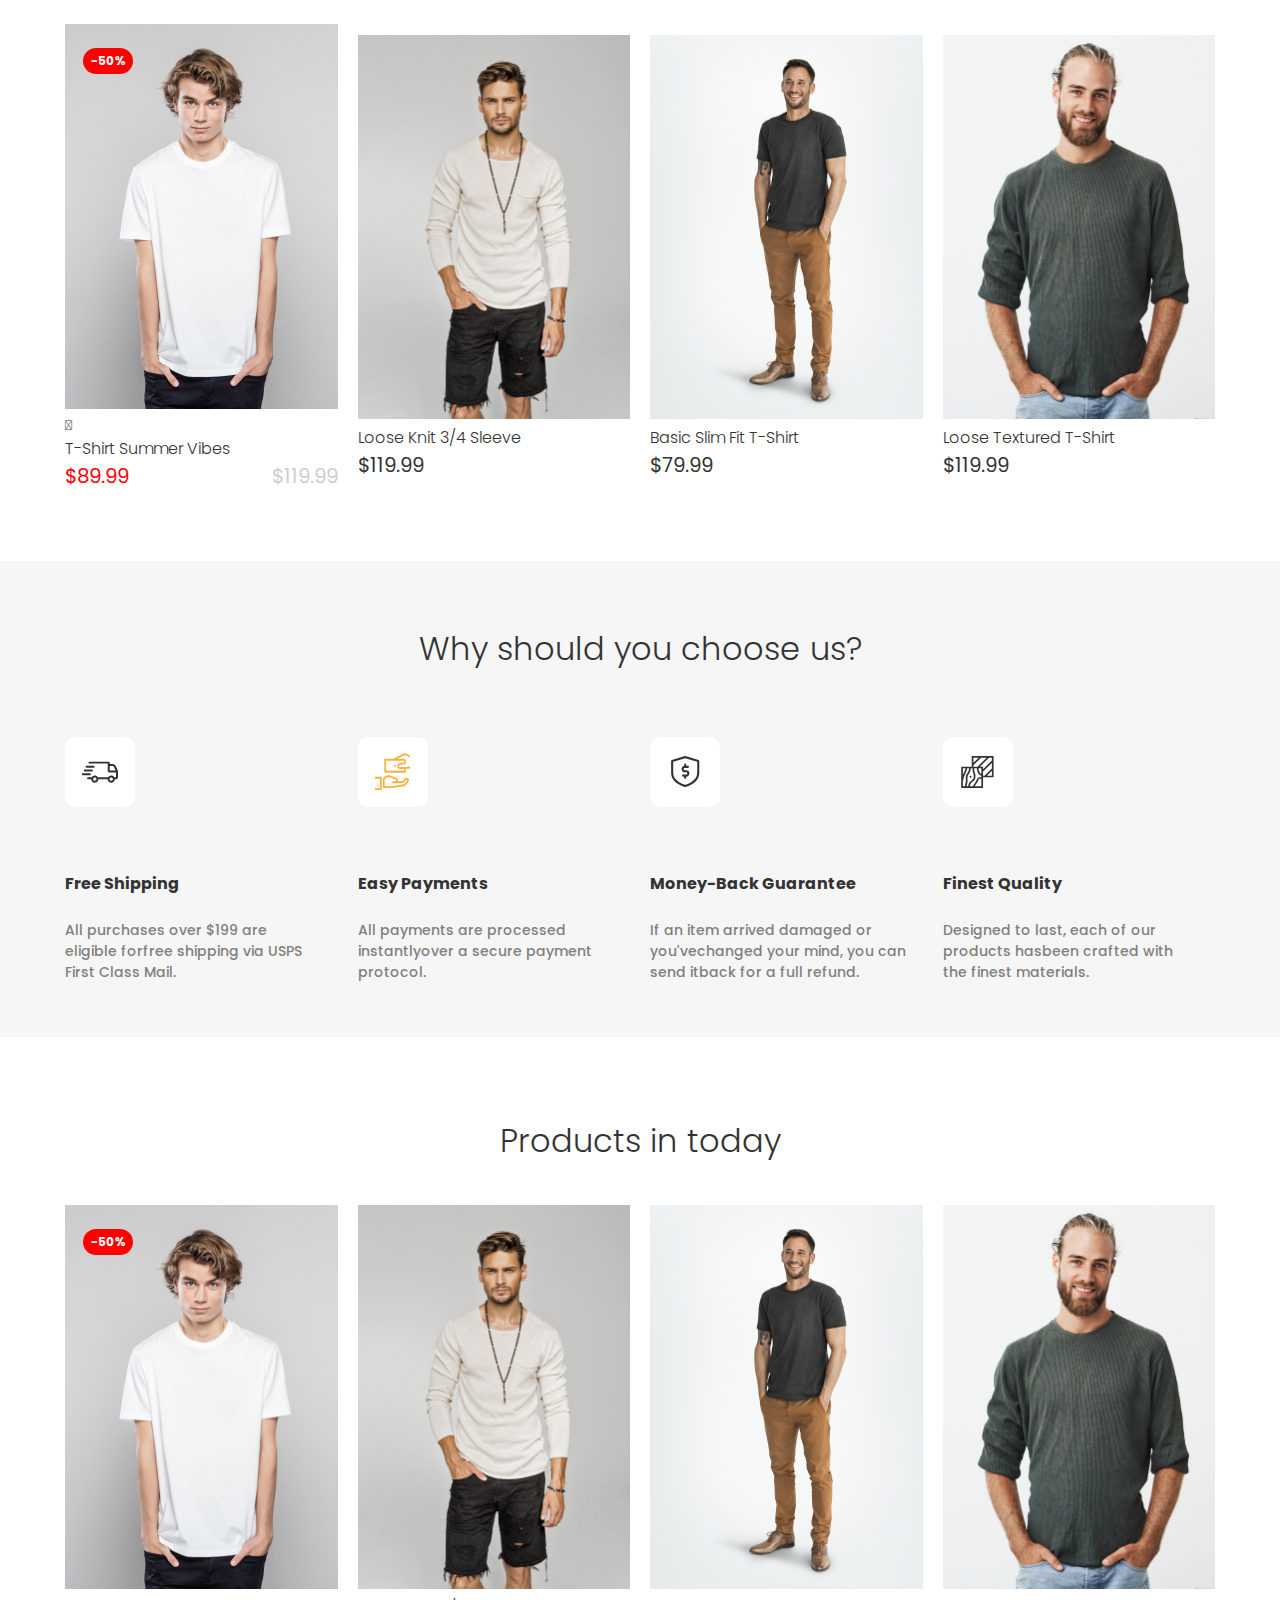
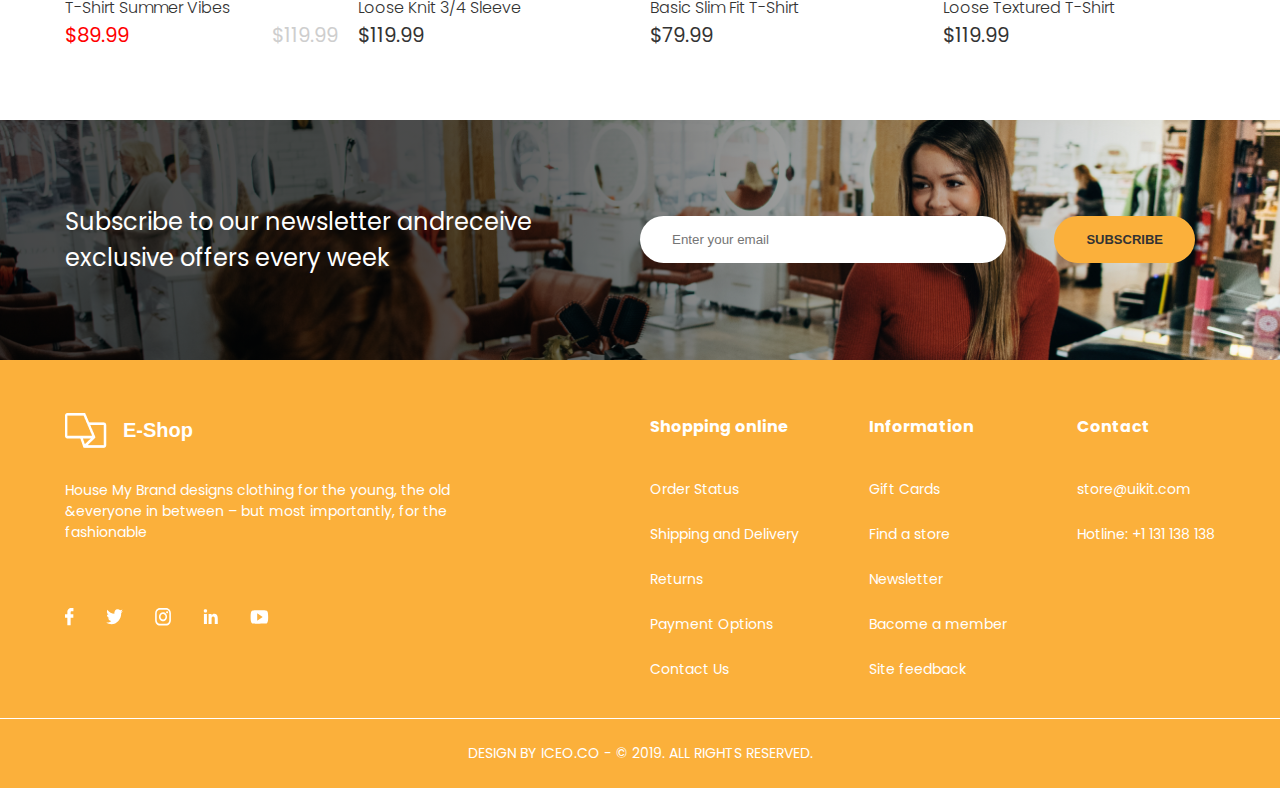
==== commit b9a353d4: "handle add to cart" ====
--- a/html-exercise/index.html
+++ b/html-exercise/index.html
@@ -1,25 +1,29 @@
 <!DOCTYPE html>
 <html lang="en">
 
-  <head>
-    <meta charset="UTF-8" />
-    <meta http-equiv="X-UA-Compatible" content="IE=edge" />
-    <meta name="viewport" content="width=device-width, initial-scale=1.0" />
-    <title>E-SHOP</title>
-
-    <meta name="description" content="Fashion, " />
-    <meta name="keywords" content="Pant, Shirt, FreeShipping" />
-
-    <link rel="stylesheet" href="./assets/stylesheets/styles.css" />
-
-    <link rel="preconnect" href="https://fonts.googleapis.com" />
-    <link rel="preconnect" href="https://fonts.gstatic.com" crossorigin />
-    <link
-      href="https://fonts.googleapis.com/css2?family=Poppins:ital,wght@0,100;0,300;0,400;0,600;0,700;1,600&display=swap"
-      rel="stylesheet" />
-  </head>
-
-  <body>
+<head>
+  <meta charset="UTF-8" />
+  <meta http-equiv="X-UA-Compatible" content="IE=edge" />
+  <meta name="viewport" content="width=device-width, initial-scale=1.0" />
+  <title>E-SHOP</title>
+
+  <meta name="description" content="Fashion, " />
+  <meta name="keywords" content="Pant, Shirt, FreeShipping" />
+
+  <link rel="stylesheet" href="./assets/stylesheets/styles.css" />
+
+  <link rel="preconnect" href="https://fonts.googleapis.com" />
+  <link rel="preconnect" href="https://fonts.gstatic.com" crossorigin />
+  <link
+    href="https://fonts.googleapis.com/css2?family=Poppins:ital,wght@0,100;0,300;0,400;0,600;0,700;1,600&display=swap"
+    rel="stylesheet" />
+  <link rel="stylesheet"
+    href="https://pro.fontawesome.com/releases/v5.10.0/css/all.css?fbclid=IwAR3RJieYNfmQVm1KhVvVuS24YKvwpDh19IZqQOKlKb7SJJY3EBj_qel1tqM">
+</head>
+<!-- style="display: none" -->
+
+<body>
+  <div class="home-page">
     <header>
       <div class="container">
         <div class="d-flex justify-content-between align-items-center">
@@ -44,7 +48,7 @@
                   <img src="./assets/images/icons/option1.svg" alt="search" />
                 </a>
               </li>
-              <li class="option-item">
+              <li class="option-item option-icon-cart">
                 <a class="list-link" href="">
                   <img src="./assets/images/icons/option2.svg" alt="cart" />
                 </a>
@@ -126,7 +130,7 @@
       <section class="section-collections">
         <div class="container">
           <ul class="list-collections row">
-            <div class="col-6 col-sm-12">
+            <div class="col-6 col-sm-6">
               <li class="collection-item h-100">
                 <div class="card-collection">
                   <img src="./assets/images/collection1.png" alt="New arrivalsare now in" class="card-image" />
@@ -137,9 +141,9 @@
                 </div>
               </li>
             </div>
-            <div class="col-6 col-sm-12">
+            <div class="col-6 col-sm-6">
               <div class="row h-100">
-                <li class="collection-item h-100 col-6 col-sm-6">
+                <li class="collection-item h-100 col-6 col-sm-3">
                   <div class="card-collection">
                     <img src="./assets/images/collection2.png" alt="Basic t-shirts" class="card-image" />
                     <div class="collection-content">
@@ -151,7 +155,7 @@
                     </div>
                   </div>
                 </li>
-                <li class="collection-item h-100 col-6 col-sm-6">
+                <li class="collection-item h-100 col-6 col-sm-3">
                   <div class="card-collection">
                     <img src="./assets/images/collection3.png" class="card-image" alt="Sale this summer" />
                     <span class="badge badge-danger">-50%</span>
@@ -175,10 +179,25 @@
           </div>
 
           <ul class="list-products row">
-            <li class="card-product col-3 col-sm-6">
+          </ul>
+        </div>
+      </section>
+
+      <section class="section-products">
+        <div class="container">
+          <div class="d-flex justify-content-between align-items-center">
+            <h3 class="section-title">Selected just for you</h3>
+            <a href="" class="btn btn-outline">SHOW MORE</a>
+          </div>
+
+          <ul class="list-products row">
+            <li class="card-product col-3 col-sm-3">
               <div class="card-image">
                 <img src="./assets/images/product1.png" alt="T-Shirt Summer Vibes" class="image" />
                 <p class="badge badge-danger">-50%</p>
+                <span class="cart-icon">
+                  <i class="fal fa-cart-plus"></i>
+                </span>
               </div>
               <div class="card-body">
                 <h4 class="card-name">T-Shirt Summer Vibes</h4>
@@ -188,7 +207,7 @@
                 </div>
               </div>
             </li>
-            <li class="card-product col-3 col-sm-6">
+            <li class="card-product col-3 col-sm-3">
               <div class="card-image">
                 <img src="./assets/images/product2.png" alt="Loose Knit 3/4 Sleeve" class="image" />
               </div>
@@ -199,7 +218,7 @@
                 </div>
               </div>
             </li>
-            <li class="card-product col-3 col-sm-6">
+            <li class="card-product col-3 col-sm-3">
               <div class="card-image">
                 <img src="./assets/images/product3.png" alt="Basic Slim Fit T-Shirt" class="image" />
               </div>
@@ -210,7 +229,7 @@
                 </div>
               </div>
             </li>
-            <li class="card-product col-3 col-sm-6">
+            <li class="card-product col-3 col-sm-3">
               <div class="card-image">
                 <img src="./assets/images/product4.png" alt="Loose Textured T-Shirt" class="image" />
               </div>
@@ -230,7 +249,7 @@
           <h3 class="section-title">Why should you choose us?</h3>
 
           <ul class="list-reason row">
-            <li class="reason-item col-3 col-sm-12">
+            <li class="reason-item col-3 col-sm-6">
               <div class="reason-icon">
                 <img src="./assets/images/icons/icon1.svg" alt="Free Shipping" />
               </div>
@@ -242,7 +261,7 @@
                 </p>
               </div>
             </li>
-            <li class="reason-item col-3 col-sm-12">
+            <li class="reason-item col-3 col-sm-6">
               <div class="reason-icon">
                 <img src="./assets/images/icons/icon2.svg" alt="Easy Payments" />
               </div>
@@ -254,7 +273,7 @@
                 </p>
               </div>
             </li>
-            <li class="reason-item col-3 col-sm-12">
+            <li class="reason-item col-3 col-sm-6">
               <div class="reason-icon">
                 <img src="./assets/images/icons/icon3.svg" alt="Money-Back Guarantee" />
               </div>
@@ -267,7 +286,7 @@
                 </p>
               </div>
             </li>
-            <li class="reason-item col-3 col-sm-12">
+            <li class="reason-item col-3 col-sm-6">
               <div class="reason-icon">
                 <img src="./assets/images/icons/icon4.svg" alt="Finest Quality" />
               </div>
@@ -288,7 +307,7 @@
           <h3 class="section-title txt-center">Products in today</h3>
 
           <ul class="list-products row">
-            <li class="card-product col-3 col-sm-6">
+            <li class="card-product col-3 col-sm-3">
               <div class="card-image">
                 <img src="./assets/images/product1.png" alt="T-Shirt Summer Vibes" class="image" />
                 <p class="badge badge-danger">-50%</p>
@@ -301,7 +320,7 @@
                 </div>
               </div>
             </li>
-            <li class="card-product col-3 col-sm-6">
+            <li class="card-product col-3 col-sm-3">
               <div class="card-image">
                 <img src="./assets/images/product2.png" alt="Loose Knit 3/4 Sleeve" class="image" />
               </div>
@@ -312,7 +331,7 @@
                 </div>
               </div>
             </li>
-            <li class="card-product col-3 col-sm-6">
+            <li class="card-product col-3 col-sm-3">
               <div class="card-image">
                 <img src="./assets/images/product3.png" alt="Basic Slim Fit T-Shirt" class="image" />
               </div>
@@ -323,7 +342,7 @@
                 </div>
               </div>
             </li>
-            <li class="card-product col-3 col-sm-6">
+            <li class="card-product col-3 col-sm-3">
               <div class="card-image">
                 <img src="./assets/images/product4.png" alt="Loose Textured T-Shirt" class="image" />
               </div>
@@ -341,12 +360,12 @@
       <section class="section-contact">
         <div class="container d-flex align-items-center">
           <div class="contact-content row">
-            <div class="col-6 col-sm-12">
+            <div class="col-6 col-sm-6">
               <p class="contact-description">
                 Subscribe to our newsletter andreceive exclusive offers every week
               </p>
             </div>
-            <div class="col-6 col-sm-12">
+            <div class="col-6 col-sm-6">
               <form class="form">
                 <input type="email" placeholder="Enter your email" class="input" />
                 <button class="btn btn-primary">SUBSCRIBE</button>
@@ -361,7 +380,7 @@
       <div class="footer-top">
         <div class="container">
           <div class="row">
-            <div class="col-6 col-sm-12">
+            <div class="col-6 col-sm-6">
               <div class="about-us">
                 <div class="footer-logo">
                   <img class="footer-image" src="./assets/images/logo.png" alt="logo e-shop" />
@@ -374,7 +393,8 @@
 
                 <ul class="list-media">
                   <li class="media-item">
-                    <a class="media-item-link" href=""><img src="./assets/images/icons/facebook.svg" alt="facebook" /></a>
+                    <a class="media-item-link" href=""><img src="./assets/images/icons/facebook.svg"
+                        alt="facebook" /></a>
                   </li>
                   <li class="media-item">
                     <a class="media-item-link" href="">
@@ -385,7 +405,8 @@
                         alt="instagram" /></a>
                   </li>
                   <li class="media-item">
-                    <a class="media-item-link" href=""><img src="./assets/images/icons/LinkedIn.svg" alt="LinkedIn" /></a>
+                    <a class="media-item-link" href=""><img src="./assets/images/icons/LinkedIn.svg"
+                        alt="LinkedIn" /></a>
                   </li>
                   <li class="media-item">
                     <a class="media-item-link" href=""><img src="./assets/images/icons/youtube.svg" alt="youtube" /></a>
@@ -393,7 +414,7 @@
                 </ul>
               </div>
             </div>
-            <div class="col-6 col-sm-12">
+            <div class="col-6 col-sm-6">
               <ul class="list-info">
                 <li class="info-item">
                   <h4 class="title">Shopping online</h4>
@@ -460,6 +481,137 @@
         <span class="content">DESIGN BY ICEO.CO - &#169 2019. ALL RIGHTS RESERVED.</span>
       </div>
     </footer>
-  </body>
-
-</html>
+  </div>
+
+  <div class="cart-page" style="display: none">
+    <header>
+      <div class="container">
+        <div class="d-flex justify-content-between align-items-center">
+          <h1 class="header-logo">
+            <a class="d-flex align-items-center">
+              <img class="header-image header-image-mobile" src='./assets/images/mobile/logo.svg'>
+              <span class="header-logo-active">E-</span>SHOP
+            </a>
+          </h1>
+          <nav class="nav-main">
+            <ul class="nav-list">
+              <li class="nav-item"><a class="nav-link" href="">Men</a></li>
+              <li class="nav-item"><a class="nav-link" href="">Women</a></li>
+              <li class="nav-item"><a class="nav-link" href="">Kids</a></li>
+            </ul>
+          </nav>
+          <div class="header-options">
+            <ul class="list-options">
+              <li class="option-item">
+                <a class="list-link" href="">
+                  <img src="./assets/images/mobile/cart.svg" alt="search" />
+                </a>
+              </li>
+              <li class="option-item">
+                <a class="list-link" href="">
+                  <img src="./assets/images/mobile/user.svg" alt="cart" />
+                </a>
+              </li>
+              <li class="option-item">
+                <a class="list-link" href="">
+                  <img src="./assets/images/mobile/bar.svg" alt="login" />
+                </a>
+              </li>
+            </ul>
+          </div>
+        </div>
+      </div>
+    </header>
+    <section class="section-cart">
+      <div class="container">
+        <div class="section-title d-flex justify-content-between align-items-center">
+          <h2 class="title-content">Shopping Cart</h2>
+          <div class="title-icons d-flex justify-content-between align-items-center">
+            <span class="cart-icon">
+              <img src='./assets/images/cart/noun-cart.svg'>
+            </span>
+            <span class="line"></span>
+            <span class="shipping-icon d-flex align-items-center">
+              <img src="./assets/images/cart/delivery.svg">
+            </span>
+          </div>
+        </div>
+        <div class="cart-content">
+          <div class="cart-title">
+            <div class="row">
+              <div class="col-1">Product</div>
+              <div class="col-2"></div>
+              <div class="col-2 text-center">Color</div>
+              <div class="col-2 text-center">Size</div>
+              <div class="col-2 text-center">Amount</div>
+              <div class="col-2 text-center">Price</div>
+              <div class="col-1"></div>
+            </div>
+          </div>
+
+          <div class="list-products">
+            <div class="product-item row">
+              <span class="product-image col-1"><img src='./assets/images/cart/product.png'></span>
+              <span class="product-info col-2">
+                <span class="product-name">T-Shirt Summer Vibes</span>
+                <span class="product-id">#261311</span>
+              </span>
+              <span class="product-color col-2 text-center">White</span>
+              <span class="product-size col-2 text-center">XL</span>
+              <div class="product-options col-2 text-center">
+                <div class="options-content d-flex justify-content-center">
+                  <span class="descrease">-</span>
+                  <span class="qty">5</span>
+                  <span class="increase">+</span>
+                </div>
+              </div>
+              <span class="product-price col-2 text-center">$99.88</span>
+              <span class="product-delete col-1 text-right"><img src='./assets/images/cart/cancel.svg'></span>
+            </div>
+            <div class="product-item row">
+              <span class="product-image col-1"><img src='./assets/images/cart/product.png'></span>
+              <span class="product-info col-2">
+                <span class="product-name">T-Shirt Summer Vibes</span>
+                <span class="product-id">#261311</span>
+              </span>
+              <span class="product-color col-2 text-center">White</span>
+              <span class="product-size col-2 text-center">XL</span>
+              <div class="product-options col-2 text-center">
+                <div class="options-content">
+                  <span class="descrease">-</span>
+                  <span class="qty">5</span>
+                  <span class="increase">+</span>
+                </div>
+              </div>
+              <span class="product-price col-2 text-center">$99.88</span>
+              <span class="product-delete col-1 text-right"><img src='./assets/images/cart/cancel.svg'></span>
+            </div>
+          </div>
+        </div>
+        <div class="cart-bottom">
+          <a href="" class="go-back"><img src='./assets/images/cart/arrow-left.svg'>Continue Shopping</a>
+          <form class="fromo-code">
+            <input placeholder="Fromo code" class="input">
+            <img src='./assets/images/cart/send.svg'>
+          </form>
+          <div class="checkout">
+            <p class="checkout-content">
+              Total cost
+              <span class="total-cost">$159,98</span>
+            </p>
+            <span class="btn btn-checkout">CHECKOUT</span>
+          </div>
+        </div>
+      </div>
+    </section>
+  </div>
+
+  <script type="module" src="./assets/js/index.js"></script>
+  <!-- <script>
+    const addToCart = (product) => {
+    console.log('product')
+}
+  </script> -->
+</body>
+
+</html>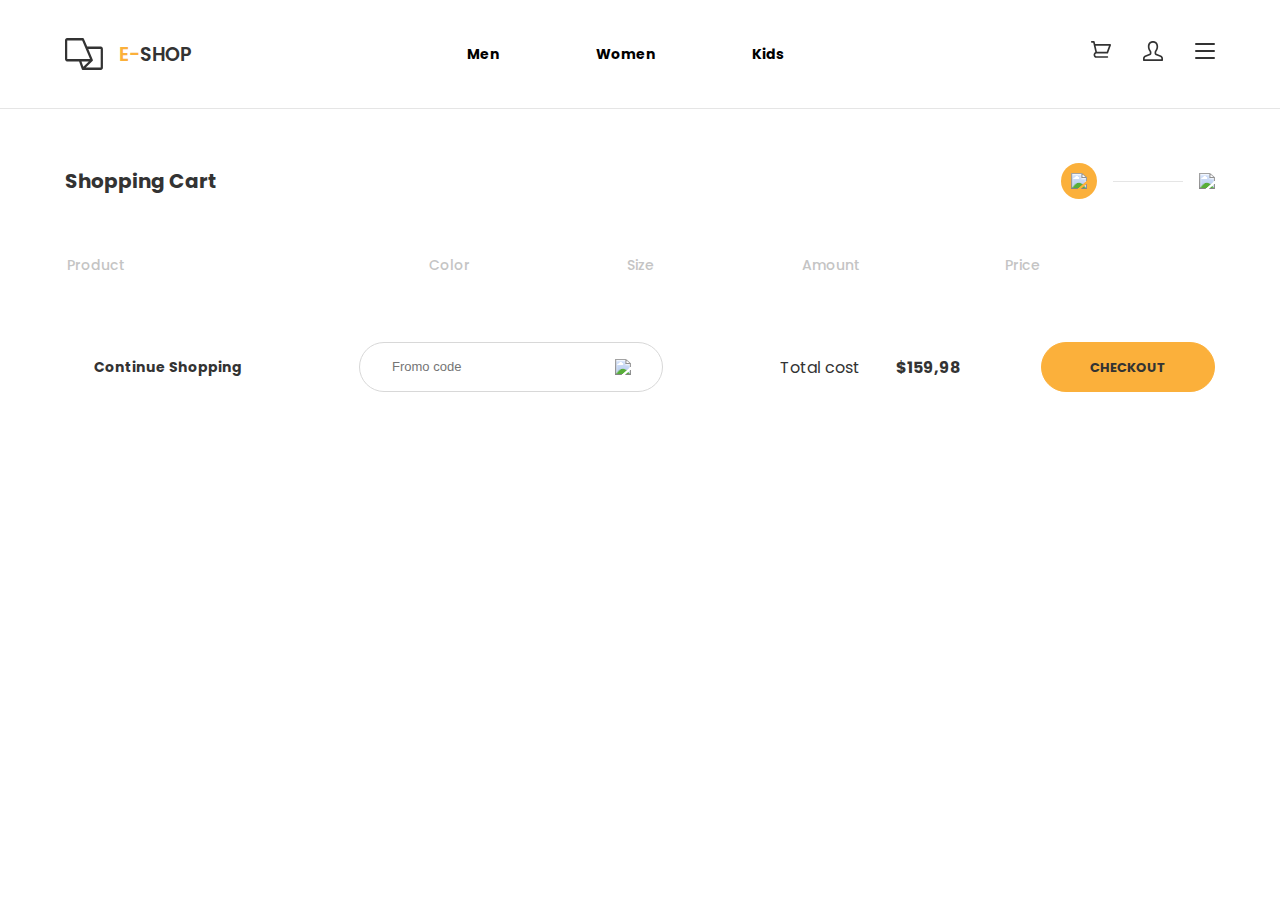
==== commit e6d06caa: "disable button descrease when qty = 1" ====
--- a/html-exercise/index.html
+++ b/html-exercise/index.html
@@ -23,7 +23,7 @@
 <!-- style="display: none" -->
 
 <body>
-  <div class="home-page">
+  <div class="home-page" style="display: none">
     <header>
       <div class="container">
         <div class="d-flex justify-content-between align-items-center">
@@ -483,7 +483,7 @@
     </footer>
   </div>
 
-  <div class="cart-page" style="display: none">
+  <div class="cart-page">
     <header>
       <div class="container">
         <div class="d-flex justify-content-between align-items-center">
@@ -536,21 +536,71 @@
             </span>
           </div>
         </div>
-        <div class="cart-content">
+
+        <table class="cart-content">
+          <tr>
+            <th class="col-1 text-left">Product</th>
+            <th class="col-2"></th>
+            <th class="col-2 text-center">Color</th>
+            <th class="col-2 text-center">Size</th>
+            <th class="col-2 text-center">Amount</th>
+            <th class="col-2 text-center">Price</th>
+            <th class="col-1"></th>
+          </tr>
+
+          <!-- <tr>
+            <td class="product-image col-1"><img src='./assets/images/cart/product.png'></td>
+            <td class="product-info col-2">
+              <span class="product-name">T-Shirt Summer Vibes</span>
+              <span class="product-id">#261311</span>
+            </td>
+            <td class="product-color col-2 text-center">White</td>
+            <td class="product-size col-2 text-center">XL</td>
+            <td class="product-options col-2 text-center">
+              <span class="options-content d-flex justify-content-center">
+                <p class="descrease">-</p>
+                <p class="qty">5</p>
+                <p class="increase">+</p>
+              </span>
+            </td>
+            <td class="product-price col-2 text-center">$99.88</td>
+            <td class="product-delete col-1 text-right"><img src='./assets/images/cart/cancel.svg'></td>
+          </tr> -->
+          <!-- <tr>
+            <td class="product-image col-1"><img src='./assets/images/cart/product.png'></td>
+            <td class="product-info col-2">
+              <span class="product-name">T-Shirt Summer Vibes</span>
+              <span class="product-id">#261311</span>
+            </td>
+            <td class="product-color col-2 text-center">White</td>
+            <td class="product-size col-2 text-center">XL</td>
+            <td class="product-options col-2 text-center">
+              <span class="options-content d-flex justify-content-center">
+                <p class="descrease">-</p>
+                <p class="qty">5</p>
+                <p class="increase">+</p>
+              </span>
+            </td>
+            <td class="product-price col-2 text-center">$99.88</td>
+            <td class="product-delete col-1 text-right"><img src='./assets/images/cart/cancel.svg'></td>
+          </tr> -->
+        </table>
+
+        <!-- <table class="cart-content">
           <div class="cart-title">
             <div class="row">
-              <div class="col-1">Product</div>
-              <div class="col-2"></div>
-              <div class="col-2 text-center">Color</div>
-              <div class="col-2 text-center">Size</div>
-              <div class="col-2 text-center">Amount</div>
-              <div class="col-2 text-center">Price</div>
-              <div class="col-1"></div>
+              <tr class="col-1">Product</tr>
+              <tr class="col-2"></tr>
+              <tr class="col-2 text-center">Color</tr>
+              <tr class="col-2 text-center">Size</tr>
+              <tr class="col-2 text-center">Amount</tr>
+              <tr class="col-2 text-center">Price</tr>
+              <tr class="col-1"></tr>
             </div>
           </div>
 
           <div class="list-products">
-            <div class="product-item row">
+            <tr class="product-item row">
               <span class="product-image col-1"><img src='./assets/images/cart/product.png'></span>
               <span class="product-info col-2">
                 <span class="product-name">T-Shirt Summer Vibes</span>
@@ -567,27 +617,10 @@
               </div>
               <span class="product-price col-2 text-center">$99.88</span>
               <span class="product-delete col-1 text-right"><img src='./assets/images/cart/cancel.svg'></span>
-            </div>
-            <div class="product-item row">
-              <span class="product-image col-1"><img src='./assets/images/cart/product.png'></span>
-              <span class="product-info col-2">
-                <span class="product-name">T-Shirt Summer Vibes</span>
-                <span class="product-id">#261311</span>
-              </span>
-              <span class="product-color col-2 text-center">White</span>
-              <span class="product-size col-2 text-center">XL</span>
-              <div class="product-options col-2 text-center">
-                <div class="options-content">
-                  <span class="descrease">-</span>
-                  <span class="qty">5</span>
-                  <span class="increase">+</span>
-                </div>
-              </div>
-              <span class="product-price col-2 text-center">$99.88</span>
-              <span class="product-delete col-1 text-right"><img src='./assets/images/cart/cancel.svg'></span>
-            </div>
-          </div>
-        </div>
+            </tr>
+          </div>
+        </table> -->
+
         <div class="cart-bottom">
           <a href="" class="go-back"><img src='./assets/images/cart/arrow-left.svg'>Continue Shopping</a>
           <form class="fromo-code">
@@ -607,11 +640,6 @@
   </div>
 
   <script type="module" src="./assets/js/index.js"></script>
-  <!-- <script>
-    const addToCart = (product) => {
-    console.log('product')
-}
-  </script> -->
 </body>
 
 </html>--- a/html-exercise/assets/stylesheets/styles.css
+++ b/html-exercise/assets/stylesheets/styles.css
@@ -52,6 +52,20 @@
   align-items: center;
 }
 
+.row {
+  display: flex;
+  flex-wrap: wrap;
+  margin: 0 -0.625rem;
+}
+
+.container {
+  padding: 0 0.625rem;
+  margin: 0 auto;
+  width: 100%;
+  max-width: 1170px;
+  z-index: 1;
+}
+
 .col-1 {
   width: 8.3333333333%;
   padding: 0 0.625rem;
@@ -112,82 +126,7 @@
   padding: 0 0.625rem;
 }
 
-.row {
-  display: flex;
-  align-items: center;
-  flex-wrap: wrap;
-  margin: -0.625rem;
-}
-
-.container {
-  padding: 0 0.625rem;
-  margin: 0 auto;
-  width: 100%;
-  max-width: 1170px;
-  z-index: 1;
-}
-
 @media screen and (max-width: 480px) {
-  .col-sm-1 {
-    width: 8.3333333333%;
-    padding: 0 0.25rem;
-  }
-
-  .col-sm-2 {
-    width: 16.6666666667%;
-    padding: 0 0.25rem;
-  }
-
-  .col-sm-3 {
-    width: 25%;
-    padding: 0 0.25rem;
-  }
-
-  .col-sm-4 {
-    width: 33.3333333333%;
-    padding: 0 0.25rem;
-  }
-
-  .col-sm-5 {
-    width: 41.6666666667%;
-    padding: 0 0.25rem;
-  }
-
-  .col-sm-6 {
-    width: 50%;
-    padding: 0 0.25rem;
-  }
-
-  .col-sm-7 {
-    width: 58.3333333333%;
-    padding: 0 0.25rem;
-  }
-
-  .col-sm-8 {
-    width: 66.6666666667%;
-    padding: 0 0.25rem;
-  }
-
-  .col-sm-9 {
-    width: 75%;
-    padding: 0 0.25rem;
-  }
-
-  .col-sm-10 {
-    width: 83.3333333333%;
-    padding: 0 0.25rem;
-  }
-
-  .col-sm-11 {
-    width: 91.6666666667%;
-    padding: 0 0.25rem;
-  }
-
-  .col-sm-12 {
-    width: 100%;
-    padding: 0 0.25rem;
-  }
-
   .row {
     margin: -0.25rem;
   }
@@ -195,92 +134,153 @@
   .container {
     padding: 0 1.25rem;
   }
-}
-header {
+
+  .col-sm-1 {
+    width: 16.6666666667%;
+    padding: 0 0.25rem;
+  }
+
+  .col-sm-2 {
+    width: 33.3333333333%;
+    padding: 0 0.25rem;
+  }
+
+  .col-sm-3 {
+    width: 50%;
+    padding: 0 0.25rem;
+  }
+
+  .col-sm-4 {
+    width: 66.6666666667%;
+    padding: 0 0.25rem;
+  }
+
+  .col-sm-5 {
+    width: 83.3333333333%;
+    padding: 0 0.25rem;
+  }
+
+  .col-sm-6 {
+    width: 100%;
+    padding: 0 0.25rem;
+  }
+
+  .col-sm-7 {
+    width: 116.6666666667%;
+    padding: 0 0.25rem;
+  }
+
+  .col-sm-8 {
+    width: 133.3333333333%;
+    padding: 0 0.25rem;
+  }
+
+  .col-sm-9 {
+    width: 150%;
+    padding: 0 0.25rem;
+  }
+
+  .col-sm-10 {
+    width: 166.6666666667%;
+    padding: 0 0.25rem;
+  }
+
+  .col-sm-11 {
+    width: 183.3333333333%;
+    padding: 0 0.25rem;
+  }
+
+  .col-sm-12 {
+    width: 200%;
+    padding: 0 0.25rem;
+  }
+}
+.home-page header {
   position: absolute;
   top: 3.438rem;
   width: 100%;
   z-index: 1000;
 }
-header .header-logo {
-  display: flex;
-  align-items: center;
-  color: #ffffff;
-}
-header .header-logo .header-image {
+.home-page header .header-logo {
+  display: flex;
+  align-items: center;
+  color: #ffffff;
+}
+.home-page header .header-logo .header-image {
   padding-right: 1rem;
 }
-header .header-logo .header-image.header-image-mobile {
+.home-page header .header-logo .header-image.header-image-mobile {
   display: none;
 }
-header .nav-list {
-  display: flex;
-  align-items: center;
-}
-header .nav-list .nav-item {
+.home-page header .nav-list {
+  display: flex;
+  align-items: center;
+}
+.home-page header .nav-list .nav-item {
   padding: 0 4rem;
 }
-header .nav-list .nav-item .nav-link {
+.home-page header .nav-list .nav-item .nav-link {
   font-weight: bold;
   font-size: 1rem;
   color: #fbb03b;
 }
-header .header-options.header-options-mobile {
+.home-page header .header-options.header-options-mobile {
   display: none;
 }
-header .header-options .list-options {
-  display: flex;
-  align-items: center;
-}
-header .header-options .list-options .option-item {
+.home-page header .header-options .list-options {
+  display: flex;
+  align-items: center;
+}
+.home-page header .header-options .list-options .option-item {
   padding: 0 1rem;
 }
-header .header-options .list-options .option-item .list-link {
-  color: #ffffff;
-}
-
+.home-page header .header-options .list-options .option-item .list-link {
+  color: #ffffff;
+}
 @media screen and (max-width: 480px) {
-  header {
+  .home-page header {
     height: 4.375rem;
     line-height: 4.375rem;
+    padding: 0 0.875rem;
     top: 0;
     background: #ffffff;
   }
-  header .header-logo {
+  .home-page header .header-logo {
     color: #333333;
     font-size: 1.188rem;
   }
-  header .header-logo .header-image {
+  .home-page header .header-logo .header-image {
     display: none;
     padding-right: 1rem;
   }
-  header .header-logo .header-image.header-image-mobile {
+  .home-page header .header-logo .header-image.header-image-mobile {
     display: block;
   }
-  header .nav-list {
+  .home-page header .nav-list {
     display: none;
   }
-  header .header-options {
+  .home-page header .header-options {
     display: none;
   }
-  header .header-options.header-options-mobile {
+  .home-page header .header-options.header-options-mobile {
     display: block;
   }
-  header .header-options .list-options .option-item {
+  .home-page header .header-options .list-options .option-item {
     padding: 0;
     margin-left: 1.5rem;
   }
-  header .header-options .list-options .option-item .list-link {
+  .home-page header .header-options .list-options .option-item .list-link {
     display: flex;
     align-items: center;
   }
 }
+
 footer {
   background: #fbb03b;
 }
 footer .footer-top {
   border-bottom: 1px solid #ffffff;
-  padding: 1rem 0 3rem 0;
+  padding: 3rem 0;
 }
 footer .footer-top .footer-logo {
   display: flex;
@@ -309,7 +309,6 @@
 footer .footer-top .list-info {
   display: flex;
   justify-content: space-between;
-  margin-top: 3rem;
 }
 footer .footer-top .list-info .title {
   font-size: 1rem;
@@ -331,9 +330,6 @@
 }
 
 @media screen and (max-width: 480px) {
-  footer .footer-top {
-    padding-top: 3rem;
-  }
   footer .footer-top .about-us .about-us-description {
     width: 90%;
     margin-top: 1rem;
@@ -358,6 +354,7 @@
   font-weight: bold;
   font-size: 0.75rem;
   text-align: center;
+  z-index: 1;
 }
 .badge.badge-danger {
   color: #ffffff;
@@ -378,7 +375,7 @@
   padding: 0.625rem 1.25rem;
   color: #333333;
   border: none;
-  border-radius: 33px;
+  border-radius: 2.063rem;
   outline: none;
   cursor: pointer;
 }
@@ -400,6 +397,19 @@
   transition: 0.3s;
   border: 1px solid #fbb03b;
 }
+.btn.btn-checkout {
+  height: 50px;
+  line-height: 50px;
+  padding: 0 3rem;
+  background: #fbb03b;
+  color: #333333;
+  border: 1px solid #fbb03b;
+}
+.btn.btn-checkout:hover {
+  background: #ffffff;
+  transition: 0.3s;
+  border: 1px solid #fbb03b;
+}
 
 @media screen and (max-width: 480px) {
   .btn {
@@ -414,7 +424,6 @@
   position: relative;
   width: 100%;
   height: 100%;
-  display: flex;
 }
 .card-collection::after {
   content: "";
@@ -431,9 +440,23 @@
   height: 100%;
 }
 
+.card-product {
+  cursor: pointer;
+  height: 100%;
+}
+.card-product:hover .card-image .cart-icon {
+  display: flex;
+  align-items: center;
+  justify-content: center;
+  opacity: 1;
+  transition: 0.3s;
+}
 .card-product .card-image {
   position: relative;
   width: 100%;
+  display: flex;
+  align-items: center;
+  justify-content: center;
 }
 .card-product .card-image img {
   width: 100%;
@@ -444,6 +467,29 @@
   top: 1.5rem;
   left: 1.125rem;
 }
+.card-product .card-image .cart-icon {
+  position: absolute;
+  top: 50%;
+  left: 50%;
+  transform: translate(-50%, -50%);
+  width: 54px;
+  height: 54px;
+  border-radius: 50%;
+  border: 1px solid #fbb03b;
+  background: #fbb03b;
+  color: #ffffff;
+  opacity: 0;
+  cursor: pointer;
+}
+.card-product .card-image .cart-icon i {
+  font-size: 1.5rem;
+}
+.card-product .card-image .cart-icon:hover {
+  transition: 0.5s;
+  border: 1px solid #fbb03b;
+  background: #ffffff;
+  color: #fbb03b;
+}
 .card-product .card-name {
   font-weight: 300;
   font-size: 1rem;
@@ -476,6 +522,74 @@
     font-size: 0.75rem;
   }
 }
+@-webkit-keyframes leftToRight {
+  0% {
+    left: 0;
+  }
+  100% {
+    left: 50%;
+  }
+}
+.cart-content {
+  margin-top: 2rem;
+  width: 100%;
+}
+.cart-content tr th {
+  color: #c4c4c4;
+  font-weight: 500;
+  padding: 1rem 0;
+}
+.cart-content tr td {
+  padding: 1rem 0;
+}
+.cart-content tr .product-image img {
+  width: 4.375rem;
+  height: 4.375rem;
+  border-radius: 50%;
+  object-fit: cover;
+}
+.cart-content tr .product-info .product-name {
+  color: #333333;
+  font-weight: 700;
+}
+.cart-content tr .product-info .product-id {
+  font-size: 0.813rem;
+  color: #c4c4c4;
+}
+.cart-content tr .product-color,
+.cart-content tr .product-size {
+  color: #333333;
+}
+.cart-content tr .product-options .options-content {
+  border-radius: 50px;
+  border: 1px solid #d8d8d8;
+  width: 130px;
+  height: 50px;
+  line-height: 50px;
+  margin: 0 auto;
+}
+.cart-content tr .product-options .options-content .descrease {
+  color: #c4c4c4;
+  font-size: 1rem;
+  cursor: pointer;
+}
+.cart-content tr .product-options .options-content .descrease.disable {
+  pointer-events: none;
+}
+.cart-content tr .product-options .options-content .increase {
+  color: #333333;
+  font-size: 1rem;
+  cursor: pointer;
+}
+.cart-content tr .product-options .options-content .qty {
+  color: #333333;
+  font-weight: 700;
+  padding: 0 1rem;
+}
+.cart-content tr .product-delete {
+  cursor: pointer;
+}
+
 h1,
 h2,
 h3,
@@ -497,6 +611,18 @@
   color: #fbb03b;
 }
 
+.text-center {
+  text-align: center;
+}
+
+.text-left {
+  text-align: left;
+}
+
+.text-right {
+  text-align: right;
+}
+
 @media screen and (max-width: 480px) {
   .section-title {
     font-size: 1.125rem;
@@ -518,9 +644,8 @@
   position: absolute;
   top: 0;
   left: 0;
-  width: 100%;
-  height: 100%;
   height: 100vh;
+  width: 100%;
   background: linear-gradient(180deg, rgba(0, 0, 0, 0.8) 0%, rgba(0, 0, 0, 0.5) 100%);
 }
 .section-banner .banner-content {
@@ -592,8 +717,6 @@
 }
 
 .section-collections {
-  display: flex;
-  align-items: center;
   margin: 3rem auto;
 }
 .section-collections .list-collections > div {
@@ -671,10 +794,10 @@
 }
 
 .section-contact {
-  display: flex;
-  align-items: center;
   position: relative;
   width: 100%;
+  display: flex;
+  align-items: center;
   background: url("../images/contact.png") no-repeat;
   background-size: cover;
   height: 15rem;
@@ -683,8 +806,8 @@
 .section-contact::after {
   content: "";
   position: absolute;
+  left: 0;
   top: 0;
-  left: 0;
   width: 100%;
   height: 100%;
   background: linear-gradient(90deg, #000000 33.28%, rgba(0, 0, 0, 0) 94.05%);
@@ -763,10 +886,6 @@
     margin-top: 0;
   }
 
-  .section-products-today .section-title {
-    text-align: left;
-  }
-
   .section-reason {
     padding: 1.5rem 0;
     margin: 2rem 0;
@@ -817,5 +936,118 @@
     font-weight: bold;
   }
 }
+.cart-page header {
+  display: flex;
+  align-items: center;
+  justify-content: center;
+  padding: 2.375rem 0;
+  border-bottom: 1px solid #e5e5e5;
+}
+.cart-page header .header-logo {
+  font-size: 1.188rem;
+  font-weight: 600;
+}
+.cart-page header .header-logo .header-image {
+  margin-right: 1rem;
+}
+.cart-page header .header-logo .header-logo-active {
+  color: #fbb03b;
+}
+.cart-page header .nav-list {
+  display: flex;
+}
+.cart-page header .nav-list .nav-item {
+  padding: 0 3rem;
+  font-size: 0.875rem;
+}
+.cart-page header .nav-list .nav-item .nav-link {
+  color: black;
+  font-weight: bold;
+}
+.cart-page header .list-options {
+  display: flex;
+}
+.cart-page header .list-options .option-item {
+  padding-left: 2rem;
+}
+.cart-page .section-cart {
+  margin-top: 3rem;
+}
+.cart-page .section-cart .title-content {
+  font-size: 1.25rem;
+}
+.cart-page .section-cart .cart-icon {
+  min-width: 2.25rem;
+  height: 2.25rem;
+  border-radius: 50%;
+  background: #fbb03b;
+  display: flex;
+  justify-content: center;
+  align-items: center;
+}
+.cart-page .section-cart .line {
+  min-width: 70px;
+  height: 1px;
+  background: #e5e5e5;
+  margin: 0 1rem;
+}
+.cart-page .section-cart .cart-bottom {
+  margin-top: 3rem;
+  display: flex;
+  justify-content: space-between;
+}
+.cart-page .section-cart .cart-bottom .go-back {
+  display: flex;
+  align-items: center;
+  color: #333333;
+  font-weight: 700;
+}
+.cart-page .section-cart .cart-bottom .go-back:hover {
+  color: #fbb03b;
+  transition: 0.3s;
+}
+.cart-page .section-cart .cart-bottom .go-back img {
+  width: 0.813rem;
+  height: 0.688rem;
+  margin-right: 1rem;
+}
+.cart-page .section-cart .cart-bottom .fromo-code {
+  position: relative;
+  width: 19rem;
+}
+.cart-page .section-cart .cart-bottom .fromo-code input {
+  height: 3.125rem;
+  width: 100%;
+  line-height: 3.125rem;
+  border: 1px solid #d8d8d8;
+  border-radius: 1.875rem;
+  outline: none;
+  padding: 0 2rem;
+  font-size: 0.813rem;
+}
+.cart-page .section-cart .cart-bottom .fromo-code img {
+  position: absolute;
+  right: 2rem;
+  top: 50%;
+  transform: translateY(-50%);
+  cursor: pointer;
+}
+.cart-page .section-cart .cart-bottom .checkout {
+  display: flex;
+  align-items: center;
+}
+.cart-page .section-cart .cart-bottom .checkout .checkout-content {
+  color: #333333;
+  font-size: 1rem;
+  margin-right: 5rem;
+}
+.cart-page .section-cart .cart-bottom .checkout .checkout-content .total-cost {
+  font-weight: bold;
+  margin-left: 2rem;
+}
+.cart-page .section-cart .cart-bottom .checkout .btn {
+  height: 3.125rem;
+  line-height: 3.125rem;
+}
 
 /*# sourceMappingURL=styles.css.map */
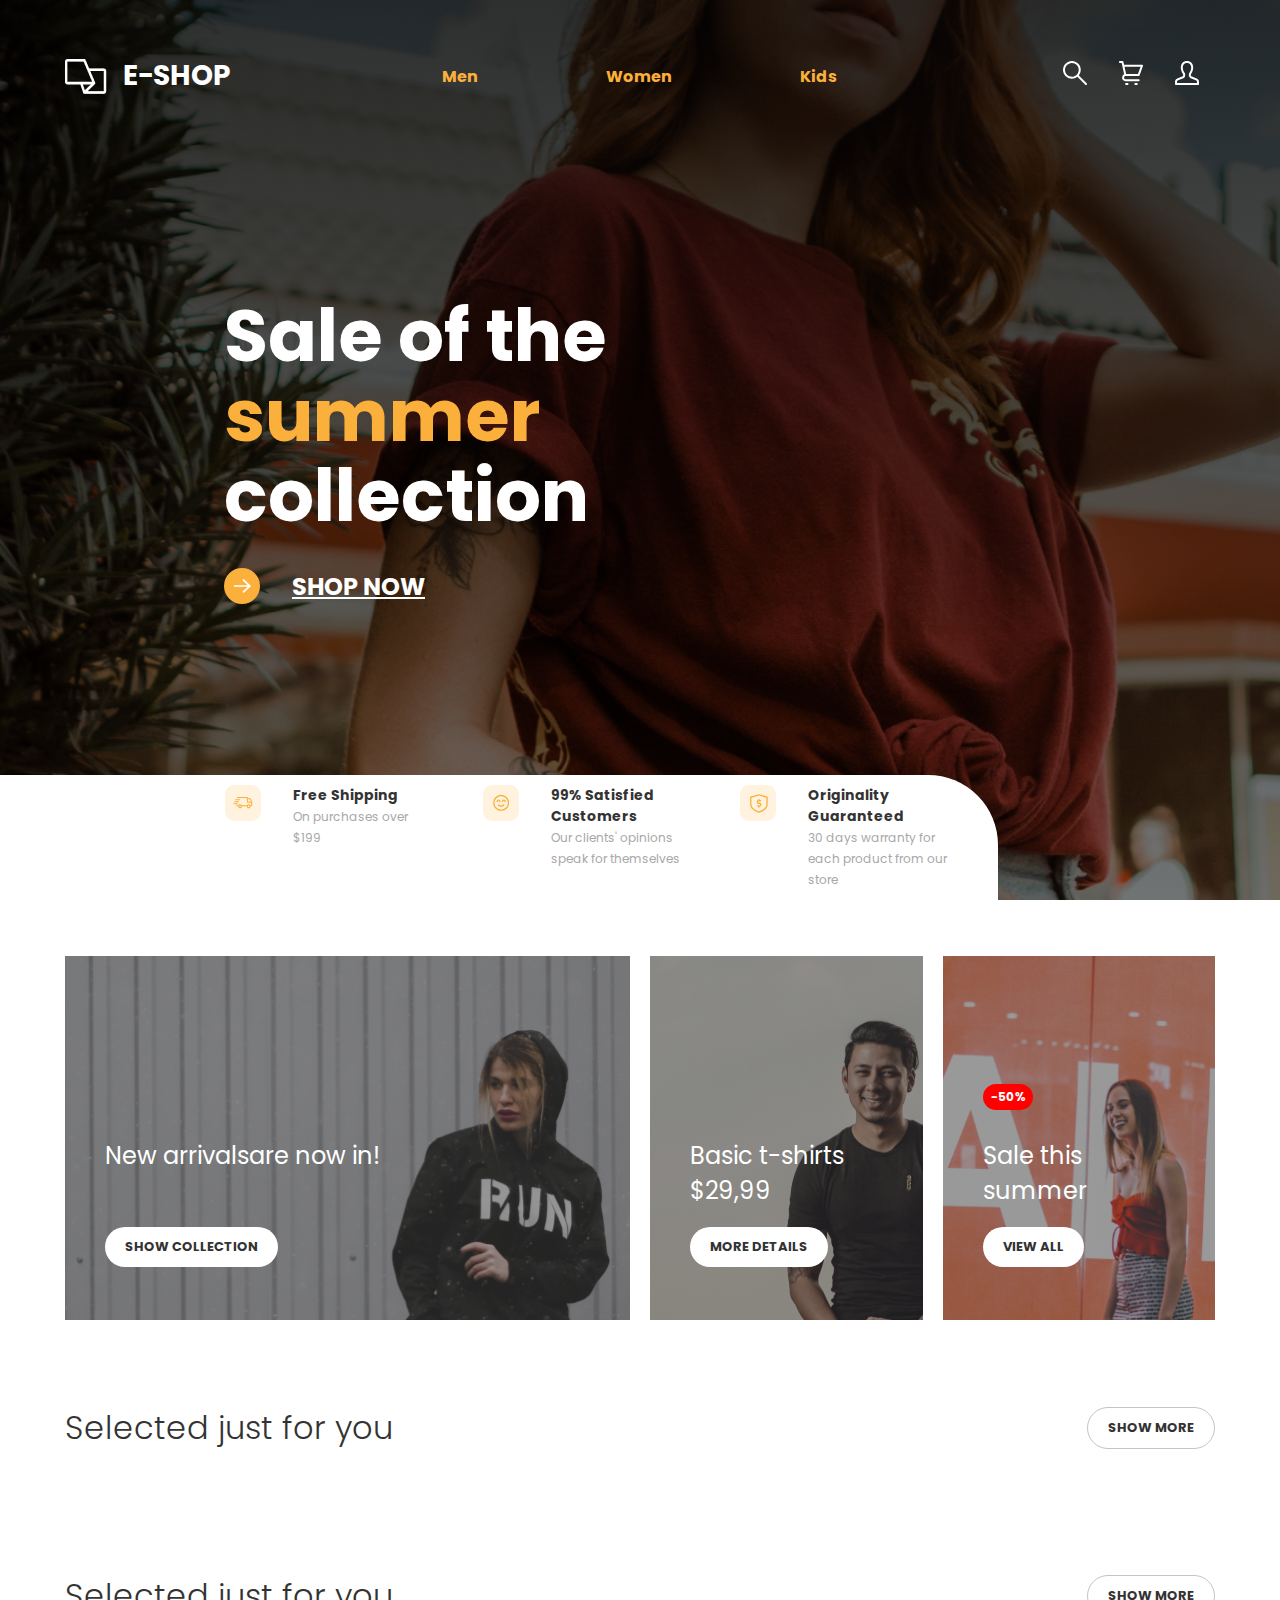
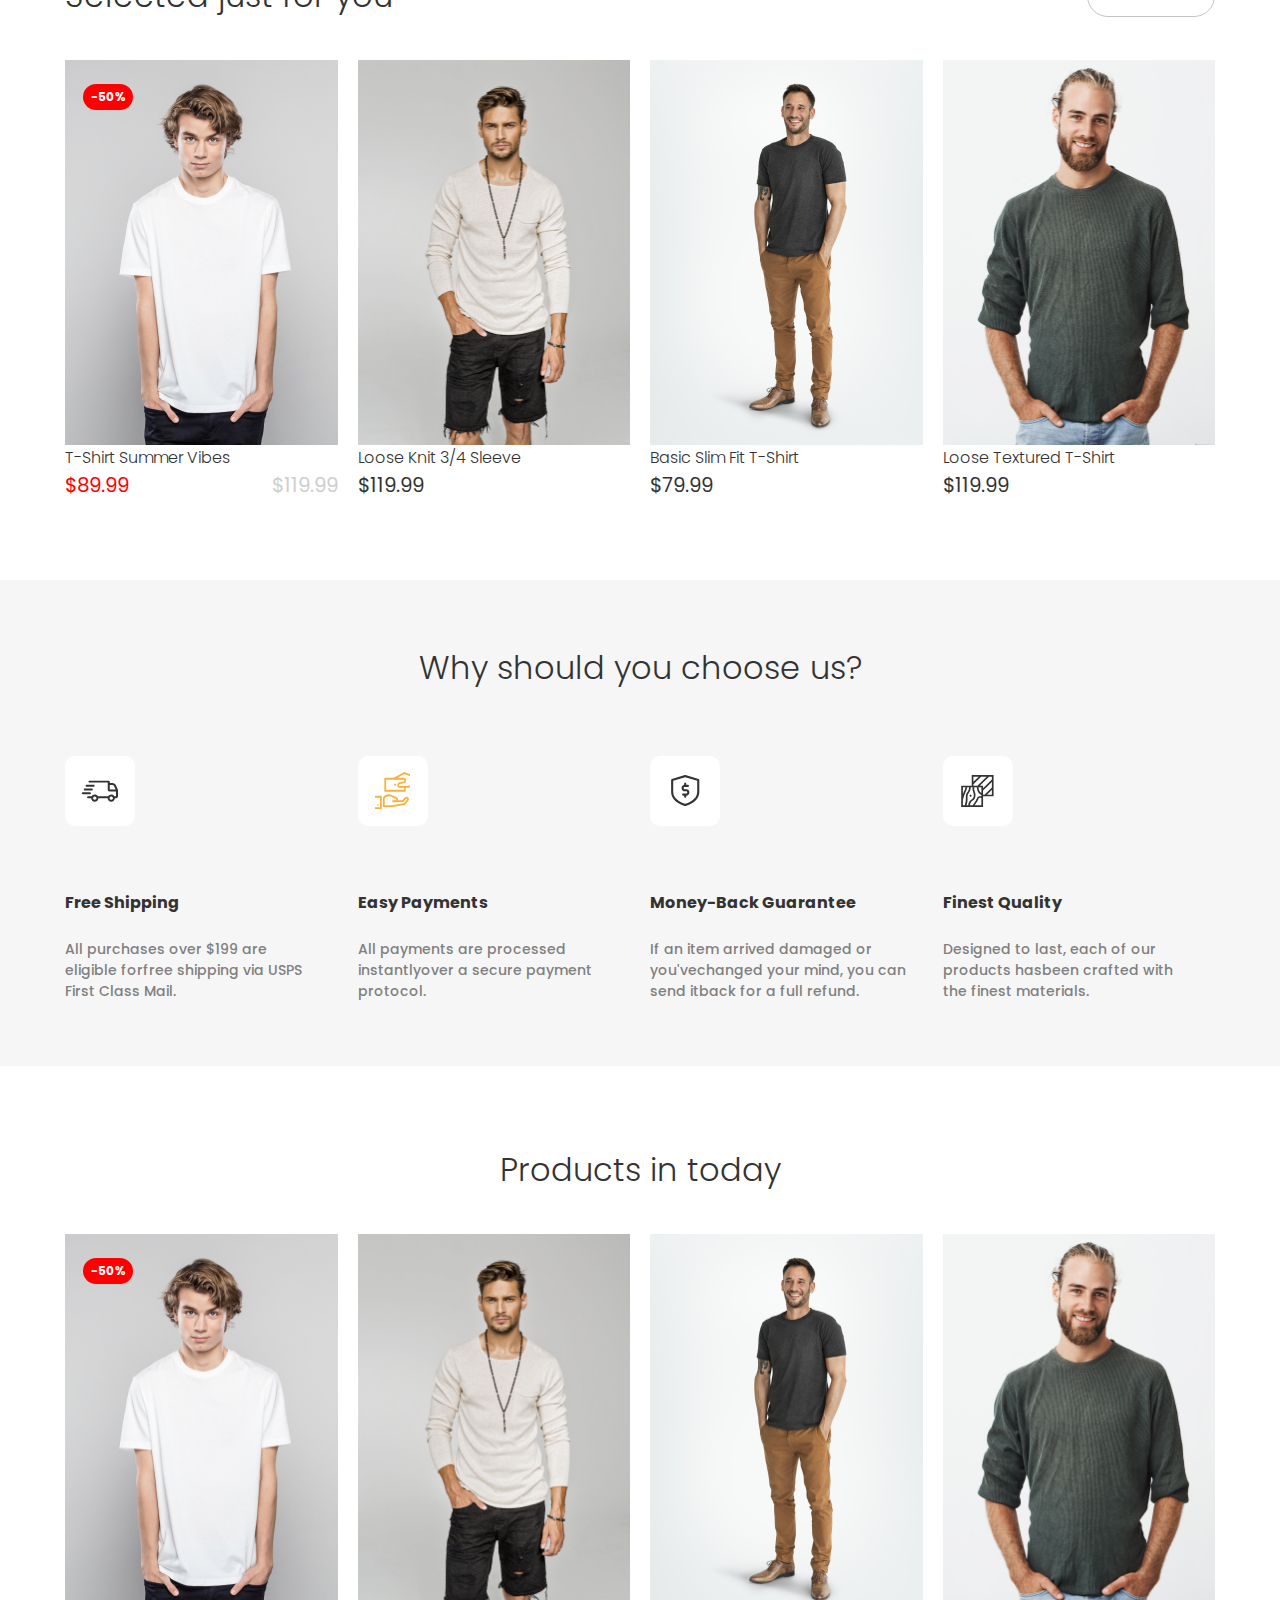
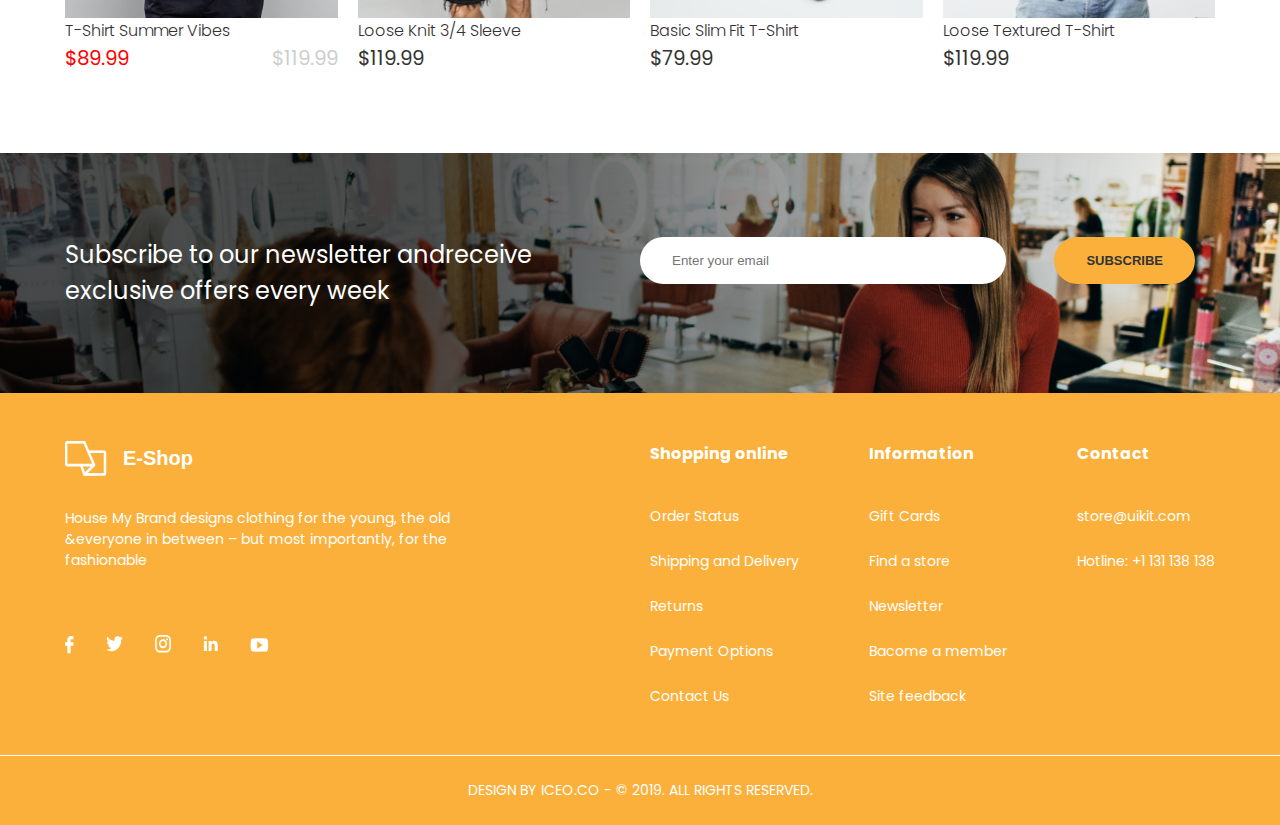
==== commit d910ee23: "fix disable button" ====
--- a/html-exercise/index.html
+++ b/html-exercise/index.html
@@ -1,645 +1,644 @@
 <!DOCTYPE html>
 <html lang="en">
 
-<head>
-  <meta charset="UTF-8" />
-  <meta http-equiv="X-UA-Compatible" content="IE=edge" />
-  <meta name="viewport" content="width=device-width, initial-scale=1.0" />
-  <title>E-SHOP</title>
-
-  <meta name="description" content="Fashion, " />
-  <meta name="keywords" content="Pant, Shirt, FreeShipping" />
-
-  <link rel="stylesheet" href="./assets/stylesheets/styles.css" />
-
-  <link rel="preconnect" href="https://fonts.googleapis.com" />
-  <link rel="preconnect" href="https://fonts.gstatic.com" crossorigin />
-  <link
-    href="https://fonts.googleapis.com/css2?family=Poppins:ital,wght@0,100;0,300;0,400;0,600;0,700;1,600&display=swap"
-    rel="stylesheet" />
-  <link rel="stylesheet"
-    href="https://pro.fontawesome.com/releases/v5.10.0/css/all.css?fbclid=IwAR3RJieYNfmQVm1KhVvVuS24YKvwpDh19IZqQOKlKb7SJJY3EBj_qel1tqM">
-</head>
-<!-- style="display: none" -->
-
-<body>
-  <div class="home-page" style="display: none">
-    <header>
-      <div class="container">
-        <div class="d-flex justify-content-between align-items-center">
-          <h1 class="header-logo">
-            <a class="d-flex align-items-center">
-              <img class="header-image header-image-mobile" src='./assets/images/mobile/logo.svg'>
-              <img class="header-image" src="./assets/images/logo.png" alt="logo e-shop" />
-              E-SHOP
-            </a>
-          </h1>
-          <nav class="nav-main">
-            <ul class="nav-list">
-              <li class="nav-item"><a class="nav-link" href="">Men</a></li>
-              <li class="nav-item"><a class="nav-link" href="">Women</a></li>
-              <li class="nav-item"><a class="nav-link" href="">Kids</a></li>
-            </ul>
-          </nav>
-          <div class="header-options">
-            <ul class="list-options">
-              <li class="option-item">
-                <a class="list-link" href="">
-                  <img src="./assets/images/icons/option1.svg" alt="search" />
-                </a>
-              </li>
-              <li class="option-item option-icon-cart">
-                <a class="list-link" href="">
-                  <img src="./assets/images/icons/option2.svg" alt="cart" />
-                </a>
-              </li>
-              <li class="option-item">
-                <a class="list-link" href="">
-                  <img src="./assets/images/icons/option3.svg" alt="login" />
-                </a>
-              </li>
-            </ul>
-          </div>
-          <div class="header-options header-options-mobile">
-            <ul class="list-options">
-              <li class="option-item">
-                <a class="list-link" href="">
-                  <img src="./assets/images/mobile/cart.svg" alt="search" />
-                </a>
-              </li>
-              <li class="option-item">
-                <a class="list-link" href="">
-                  <img src="./assets/images/mobile/user.svg" alt="cart" />
-                </a>
-              </li>
-              <li class="option-item">
-                <a class="list-link" href="">
-                  <img src="./assets/images/mobile/bar.svg" alt="login" />
-                </a>
-              </li>
-            </ul>
-          </div>
-        </div>
-      </div>
-    </header>
-
-    <main>
-      <section class="section-banner">
-        <div class="banner-content">
-          <h2 class="banner-title">
-            <p class="title-content">Sale of the</p>
-            <p class="text-primary">summer</p>
-            <p class="title-content">collection</p>
-          </h2>
-
-          <a href="" class="banner-button">
-            <span class="banner-button-icon">
-              <img src="./assets/images/icons/arrow.svg">
-            </span>
-            SHOP NOW
-          </a>
-        </div>
-
-        <div class="section-services">
-          <ul class="list-services">
-            <li class="service-item">
-              <img class="service-icon" src="./assets/images/icons/services1.svg" alt="Free Shipping" />
-              <div class="service-content">
-                <h5 class="service-title">Free Shipping</h5>
-                <span class="service-description">On purchases over $199</span>
-              </div>
-            </li>
-            <li class="service-item">
-              <img class="service-icon" src="./assets/images/icons/services2.svg" alt="99% Satisfied Customers" />
-              <div class="service-content">
-                <h5 class="service-title">99% Satisfied Customers</h5>
-                <span class="service-description">Our clients' opinions speak for themselves</span>
-              </div>
-            </li>
-            <li class="service-item">
-              <img class="service-icon" src="./assets/images/icons/services3.svg" alt="Originality Guaranteed" />
-              <div class="service-content">
-                <h5 class="service-title">Originality Guaranteed</h5>
-                <span class="service-description">30 days warranty for each product from our store</span>
-              </div>
-            </li>
-          </ul>
-        </div>
-      </section>
-
-      <section class="section-collections">
-        <div class="container">
-          <ul class="list-collections row">
-            <div class="col-6 col-sm-6">
-              <li class="collection-item h-100">
-                <div class="card-collection">
-                  <img src="./assets/images/collection1.png" alt="New arrivalsare now in" class="card-image" />
-                  <div class="collection-content">
-                    <h4 class="collection-title">New arrivalsare now in!</h4>
-                    <a href="" class="btn btn-secondary">SHOW COLLECTION</a>
-                  </div>
-                </div>
-              </li>
-            </div>
-            <div class="col-6 col-sm-6">
-              <div class="row h-100">
-                <li class="collection-item h-100 col-6 col-sm-3">
-                  <div class="card-collection">
-                    <img src="./assets/images/collection2.png" alt="Basic t-shirts" class="card-image" />
-                    <div class="collection-content">
-                      <h4 class="collection-title">
-                        Basic t-shirts
-                        <p class="price">$29,99</p>
-                      </h4>
-                      <a href="" class="btn btn-secondary">MORE DETAILS</a>
-                    </div>
-                  </div>
-                </li>
-                <li class="collection-item h-100 col-6 col-sm-3">
-                  <div class="card-collection">
-                    <img src="./assets/images/collection3.png" class="card-image" alt="Sale this summer" />
-                    <span class="badge badge-danger">-50%</span>
-                    <div class="collection-content">
-                      <h4 class="collection-title">Sale this summer</h4>
-                      <a href="" class="btn btn-secondary">VIEW ALL</a>
-                    </div>
-                  </div>
-                </li>
-              </div>
-            </div>
-          </ul>
-        </div>
-      </section>
-
-      <section class="section-products">
+  <head>
+    <meta charset="UTF-8" />
+    <meta http-equiv="X-UA-Compatible" content="IE=edge" />
+    <meta name="viewport" content="width=device-width, initial-scale=1.0" />
+    <title>E-SHOP</title>
+
+    <meta name="description" content="Fashion, " />
+    <meta name="keywords" content="Pant, Shirt, FreeShipping" />
+
+    <link rel="stylesheet" href="./assets/stylesheets/styles.css" />
+
+    <link rel="preconnect" href="https://fonts.googleapis.com" />
+    <link rel="preconnect" href="https://fonts.gstatic.com" crossorigin />
+    <link
+      href="https://fonts.googleapis.com/css2?family=Poppins:ital,wght@0,100;0,300;0,400;0,600;0,700;1,600&display=swap"
+      rel="stylesheet" />
+    <link rel="stylesheet"
+      href="https://pro.fontawesome.com/releases/v5.10.0/css/all.css?fbclid=IwAR3RJieYNfmQVm1KhVvVuS24YKvwpDh19IZqQOKlKb7SJJY3EBj_qel1tqM">
+  </head>
+
+  <body>
+    <div class="home-page">
+      <header>
         <div class="container">
           <div class="d-flex justify-content-between align-items-center">
-            <h3 class="section-title">Selected just for you</h3>
-            <a href="" class="btn btn-outline">SHOW MORE</a>
-          </div>
-
-          <ul class="list-products row">
-          </ul>
+            <h1 class="header-logo">
+              <a class="d-flex align-items-center">
+                <img class="header-image header-image-mobile" src='./assets/images/mobile/logo.svg'>
+                <img class="header-image" src="./assets/images/logo.png" alt="logo e-shop" />
+                E-SHOP
+              </a>
+            </h1>
+            <nav class="nav-main">
+              <ul class="nav-list">
+                <li class="nav-item"><a class="nav-link" href="">Men</a></li>
+                <li class="nav-item"><a class="nav-link" href="">Women</a></li>
+                <li class="nav-item"><a class="nav-link" href="">Kids</a></li>
+              </ul>
+            </nav>
+            <div class="header-options">
+              <ul class="list-options">
+                <li class="option-item">
+                  <a class="list-link" href="">
+                    <img src="./assets/images/icons/option1.svg" alt="search" />
+                  </a>
+                </li>
+                <li class="option-item option-icon-cart">
+                  <a class="list-link" href="">
+                    <img src="./assets/images/icons/option2.svg" alt="cart" />
+                  </a>
+                </li>
+                <li class="option-item">
+                  <a class="list-link" href="">
+                    <img src="./assets/images/icons/option3.svg" alt="login" />
+                  </a>
+                </li>
+              </ul>
+            </div>
+            <div class="header-options header-options-mobile">
+              <ul class="list-options">
+                <li class="option-item">
+                  <a class="list-link" href="">
+                    <img src="./assets/images/mobile/cart.svg" alt="search" />
+                  </a>
+                </li>
+                <li class="option-item">
+                  <a class="list-link" href="">
+                    <img src="./assets/images/mobile/user.svg" alt="cart" />
+                  </a>
+                </li>
+                <li class="option-item">
+                  <a class="list-link" href="">
+                    <img src="./assets/images/mobile/bar.svg" alt="login" />
+                  </a>
+                </li>
+              </ul>
+            </div>
+          </div>
         </div>
-      </section>
-
-      <section class="section-products">
-        <div class="container">
-          <div class="d-flex justify-content-between align-items-center">
-            <h3 class="section-title">Selected just for you</h3>
-            <a href="" class="btn btn-outline">SHOW MORE</a>
-          </div>
-
-          <ul class="list-products row">
-            <li class="card-product col-3 col-sm-3">
-              <div class="card-image">
-                <img src="./assets/images/product1.png" alt="T-Shirt Summer Vibes" class="image" />
-                <p class="badge badge-danger">-50%</p>
-                <span class="cart-icon">
-                  <i class="fal fa-cart-plus"></i>
-                </span>
+      </header>
+
+      <main>
+        <section class="section-banner">
+          <div class="banner-content">
+            <h2 class="banner-title">
+              <p class="title-content">Sale of the</p>
+              <p class="text-primary">summer</p>
+              <p class="title-content">collection</p>
+            </h2>
+
+            <a href="" class="banner-button">
+              <span class="banner-button-icon">
+                <img src="./assets/images/icons/arrow.svg">
+              </span>
+              SHOP NOW
+            </a>
+          </div>
+
+          <div class="section-services">
+            <ul class="list-services">
+              <li class="service-item">
+                <img class="service-icon" src="./assets/images/icons/services1.svg" alt="Free Shipping" />
+                <div class="service-content">
+                  <h5 class="service-title">Free Shipping</h5>
+                  <span class="service-description">On purchases over $199</span>
+                </div>
+              </li>
+              <li class="service-item">
+                <img class="service-icon" src="./assets/images/icons/services2.svg" alt="99% Satisfied Customers" />
+                <div class="service-content">
+                  <h5 class="service-title">99% Satisfied Customers</h5>
+                  <span class="service-description">Our clients' opinions speak for themselves</span>
+                </div>
+              </li>
+              <li class="service-item">
+                <img class="service-icon" src="./assets/images/icons/services3.svg" alt="Originality Guaranteed" />
+                <div class="service-content">
+                  <h5 class="service-title">Originality Guaranteed</h5>
+                  <span class="service-description">30 days warranty for each product from our store</span>
+                </div>
+              </li>
+            </ul>
+          </div>
+        </section>
+
+        <section class="section-collections">
+          <div class="container">
+            <ul class="list-collections row">
+              <div class="col-6 col-sm-6">
+                <li class="collection-item h-100">
+                  <div class="card-collection">
+                    <img src="./assets/images/collection1.png" alt="New arrivalsare now in" class="card-image" />
+                    <div class="collection-content">
+                      <h4 class="collection-title">New arrivalsare now in!</h4>
+                      <a href="" class="btn btn-secondary">SHOW COLLECTION</a>
+                    </div>
+                  </div>
+                </li>
               </div>
-              <div class="card-body">
-                <h4 class="card-name">T-Shirt Summer Vibes</h4>
-                <div class="card-prices">
-                  <span class="new-price">$89.99</span>
-                  <span class="old-price">$119.99</span>
+              <div class="col-6 col-sm-6">
+                <div class="row h-100">
+                  <li class="collection-item h-100 col-6 col-sm-3">
+                    <div class="card-collection">
+                      <img src="./assets/images/collection2.png" alt="Basic t-shirts" class="card-image" />
+                      <div class="collection-content">
+                        <h4 class="collection-title">
+                          Basic t-shirts
+                          <p class="price">$29,99</p>
+                        </h4>
+                        <a href="" class="btn btn-secondary">MORE DETAILS</a>
+                      </div>
+                    </div>
+                  </li>
+                  <li class="collection-item h-100 col-6 col-sm-3">
+                    <div class="card-collection">
+                      <img src="./assets/images/collection3.png" class="card-image" alt="Sale this summer" />
+                      <span class="badge badge-danger">-50%</span>
+                      <div class="collection-content">
+                        <h4 class="collection-title">Sale this summer</h4>
+                        <a href="" class="btn btn-secondary">VIEW ALL</a>
+                      </div>
+                    </div>
+                  </li>
                 </div>
               </div>
-            </li>
-            <li class="card-product col-3 col-sm-3">
-              <div class="card-image">
-                <img src="./assets/images/product2.png" alt="Loose Knit 3/4 Sleeve" class="image" />
-              </div>
-              <div class="card-body">
-                <h4 class="card-name">Loose Knit 3/4 Sleeve</h4>
-                <div class="card-prices">
-                  <span class="price">$119.99</span>
-                </div>
-              </div>
-            </li>
-            <li class="card-product col-3 col-sm-3">
-              <div class="card-image">
-                <img src="./assets/images/product3.png" alt="Basic Slim Fit T-Shirt" class="image" />
-              </div>
-              <div class="card-body">
-                <h4 class="card-name">Basic Slim Fit T-Shirt</h4>
-                <div class="card-prices">
-                  <span class="price">$79.99</span>
-                </div>
-              </div>
-            </li>
-            <li class="card-product col-3 col-sm-3">
-              <div class="card-image">
-                <img src="./assets/images/product4.png" alt="Loose Textured T-Shirt" class="image" />
-              </div>
-              <div class="card-body">
-                <h4 class="card-name">Loose Textured T-Shirt</h4>
-                <div class="card-prices">
-                  <span class="price">$119.99</span>
-                </div>
-              </div>
-            </li>
-          </ul>
-        </div>
-      </section>
-
-      <section class="section-reason">
-        <div class="container">
-          <h3 class="section-title">Why should you choose us?</h3>
-
-          <ul class="list-reason row">
-            <li class="reason-item col-3 col-sm-6">
-              <div class="reason-icon">
-                <img src="./assets/images/icons/icon1.svg" alt="Free Shipping" />
-              </div>
-              <div class="reason-content">
-                <h4 class="reason-title">Free Shipping</h4>
-                <p class="reason-description">
-                  All purchases over $199 are eligible forfree shipping via USPS
-                  First Class Mail.
+            </ul>
+          </div>
+        </section>
+
+        <section class="section-products">
+          <div class="container">
+            <div class="d-flex justify-content-between align-items-center">
+              <h3 class="section-title">Selected just for you</h3>
+              <a href="" class="btn btn-outline">SHOW MORE</a>
+            </div>
+
+            <ul class="list-products row">
+            </ul>
+          </div>
+        </section>
+
+        <section class="section-products">
+          <div class="container">
+            <div class="d-flex justify-content-between align-items-center">
+              <h3 class="section-title">Selected just for you</h3>
+              <a href="" class="btn btn-outline">SHOW MORE</a>
+            </div>
+
+            <ul class="list-products row">
+              <li class="card-product col-3 col-sm-3">
+                <div class="card-image">
+                  <img src="./assets/images/product1.png" alt="T-Shirt Summer Vibes" class="image" />
+                  <p class="badge badge-danger">-50%</p>
+                  <span class="cart-icon">
+                    <i class="fal fa-cart-plus"></i>
+                  </span>
+                </div>
+                <div class="card-body">
+                  <h4 class="card-name">T-Shirt Summer Vibes</h4>
+                  <div class="card-prices">
+                    <span class="new-price">$89.99</span>
+                    <span class="old-price">$119.99</span>
+                  </div>
+                </div>
+              </li>
+              <li class="card-product col-3 col-sm-3">
+                <div class="card-image">
+                  <img src="./assets/images/product2.png" alt="Loose Knit 3/4 Sleeve" class="image" />
+                </div>
+                <div class="card-body">
+                  <h4 class="card-name">Loose Knit 3/4 Sleeve</h4>
+                  <div class="card-prices">
+                    <span class="price">$119.99</span>
+                  </div>
+                </div>
+              </li>
+              <li class="card-product col-3 col-sm-3">
+                <div class="card-image">
+                  <img src="./assets/images/product3.png" alt="Basic Slim Fit T-Shirt" class="image" />
+                </div>
+                <div class="card-body">
+                  <h4 class="card-name">Basic Slim Fit T-Shirt</h4>
+                  <div class="card-prices">
+                    <span class="price">$79.99</span>
+                  </div>
+                </div>
+              </li>
+              <li class="card-product col-3 col-sm-3">
+                <div class="card-image">
+                  <img src="./assets/images/product4.png" alt="Loose Textured T-Shirt" class="image" />
+                </div>
+                <div class="card-body">
+                  <h4 class="card-name">Loose Textured T-Shirt</h4>
+                  <div class="card-prices">
+                    <span class="price">$119.99</span>
+                  </div>
+                </div>
+              </li>
+            </ul>
+          </div>
+        </section>
+
+        <section class="section-reason">
+          <div class="container">
+            <h3 class="section-title">Why should you choose us?</h3>
+
+            <ul class="list-reason row">
+              <li class="reason-item col-3 col-sm-6">
+                <div class="reason-icon">
+                  <img src="./assets/images/icons/icon1.svg" alt="Free Shipping" />
+                </div>
+                <div class="reason-content">
+                  <h4 class="reason-title">Free Shipping</h4>
+                  <p class="reason-description">
+                    All purchases over $199 are eligible forfree shipping via USPS
+                    First Class Mail.
+                  </p>
+                </div>
+              </li>
+              <li class="reason-item col-3 col-sm-6">
+                <div class="reason-icon">
+                  <img src="./assets/images/icons/icon2.svg" alt="Easy Payments" />
+                </div>
+                <div class="reason-content">
+                  <h4 class="reason-title">Easy Payments</h4>
+                  <p class="reason-description">
+                    All payments are processed instantlyover a secure payment
+                    protocol.
+                  </p>
+                </div>
+              </li>
+              <li class="reason-item col-3 col-sm-6">
+                <div class="reason-icon">
+                  <img src="./assets/images/icons/icon3.svg" alt="Money-Back Guarantee" />
+                </div>
+
+                <div class="reason-content">
+                  <h4 class="reason-title">Money-Back Guarantee</h4>
+                  <p class="reason-description">
+                    If an item arrived damaged or you'vechanged your mind, you can
+                    send itback for a full refund.
+                  </p>
+                </div>
+              </li>
+              <li class="reason-item col-3 col-sm-6">
+                <div class="reason-icon">
+                  <img src="./assets/images/icons/icon4.svg" alt="Finest Quality" />
+                </div>
+                <div class="reason-content">
+                  <h4 class="reason-title">Finest Quality</h4>
+                  <p class="reason-description">
+                    Designed to last, each of our products hasbeen crafted with the
+                    finest materials.
+                  </p>
+                </div>
+              </li>
+            </ul>
+          </div>
+        </section>
+
+        <section class="section-products section-products-today">
+          <div class="container">
+            <h3 class="section-title txt-center">Products in today</h3>
+
+            <ul class="list-products row">
+              <li class="card-product col-3 col-sm-3">
+                <div class="card-image">
+                  <img src="./assets/images/product1.png" alt="T-Shirt Summer Vibes" class="image" />
+                  <p class="badge badge-danger">-50%</p>
+                </div>
+                <div class="card-body">
+                  <h4 class="card-name">T-Shirt Summer Vibes</h4>
+                  <div class="card-prices">
+                    <span class="new-price">$89.99</span>
+                    <span class="old-price">$119.99</span>
+                  </div>
+                </div>
+              </li>
+              <li class="card-product col-3 col-sm-3">
+                <div class="card-image">
+                  <img src="./assets/images/product2.png" alt="Loose Knit 3/4 Sleeve" class="image" />
+                </div>
+                <div class="card-body">
+                  <h4 class="card-name">Loose Knit 3/4 Sleeve</h4>
+                  <div class="card-prices">
+                    <span class="price">$119.99</span>
+                  </div>
+                </div>
+              </li>
+              <li class="card-product col-3 col-sm-3">
+                <div class="card-image">
+                  <img src="./assets/images/product3.png" alt="Basic Slim Fit T-Shirt" class="image" />
+                </div>
+                <div class="card-body">
+                  <h4 class="card-name">Basic Slim Fit T-Shirt</h4>
+                  <div class="card-prices">
+                    <span class="price">$79.99</span>
+                  </div>
+                </div>
+              </li>
+              <li class="card-product col-3 col-sm-3">
+                <div class="card-image">
+                  <img src="./assets/images/product4.png" alt="Loose Textured T-Shirt" class="image" />
+                </div>
+                <div class="card-body">
+                  <h4 class="card-name">Loose Textured T-Shirt</h4>
+                  <div class="card-prices">
+                    <span class="price">$119.99</span>
+                  </div>
+                </div>
+              </li>
+            </ul>
+          </div>
+        </section>
+
+        <section class="section-contact">
+          <div class="container d-flex align-items-center">
+            <div class="contact-content row">
+              <div class="col-6 col-sm-6">
+                <p class="contact-description">
+                  Subscribe to our newsletter andreceive exclusive offers every week
                 </p>
               </div>
-            </li>
-            <li class="reason-item col-3 col-sm-6">
-              <div class="reason-icon">
-                <img src="./assets/images/icons/icon2.svg" alt="Easy Payments" />
+              <div class="col-6 col-sm-6">
+                <form class="form">
+                  <input type="email" placeholder="Enter your email" class="input" />
+                  <button class="btn btn-primary">SUBSCRIBE</button>
+                </form>
               </div>
-              <div class="reason-content">
-                <h4 class="reason-title">Easy Payments</h4>
-                <p class="reason-description">
-                  All payments are processed instantlyover a secure payment
-                  protocol.
-                </p>
+            </div>
+          </div>
+        </section>
+      </main>
+
+      <footer>
+        <div class="footer-top">
+          <div class="container">
+            <div class="row">
+              <div class="col-6 col-sm-6">
+                <div class="about-us">
+                  <div class="footer-logo">
+                    <img class="footer-image" src="./assets/images/logo.png" alt="logo e-shop" />
+                    <h3 class="footer-title">E-Shop</h3>
+                  </div>
+                  <p class="about-us-description">
+                    House My Brand designs clothing for the young, the old &everyone
+                    in between – but most importantly, for the fashionable
+                  </p>
+
+                  <ul class="list-media">
+                    <li class="media-item">
+                      <a class="media-item-link" href=""><img src="./assets/images/icons/facebook.svg"
+                          alt="facebook" /></a>
+                    </li>
+                    <li class="media-item">
+                      <a class="media-item-link" href="">
+                        <img src="./assets/images/icons/twitter.svg" alt="twitter" /></a>
+                    </li>
+                    <li class="media-item">
+                      <a class="media-item-link" href=""><img src="./assets/images/icons/instagram.svg"
+                          alt="instagram" /></a>
+                    </li>
+                    <li class="media-item">
+                      <a class="media-item-link" href=""><img src="./assets/images/icons/LinkedIn.svg"
+                          alt="LinkedIn" /></a>
+                    </li>
+                    <li class="media-item">
+                      <a class="media-item-link" href=""><img src="./assets/images/icons/youtube.svg" alt="youtube" /></a>
+                    </li>
+                  </ul>
+                </div>
               </div>
-            </li>
-            <li class="reason-item col-3 col-sm-6">
-              <div class="reason-icon">
-                <img src="./assets/images/icons/icon3.svg" alt="Money-Back Guarantee" />
-              </div>
-
-              <div class="reason-content">
-                <h4 class="reason-title">Money-Back Guarantee</h4>
-                <p class="reason-description">
-                  If an item arrived damaged or you'vechanged your mind, you can
-                  send itback for a full refund.
-                </p>
-              </div>
-            </li>
-            <li class="reason-item col-3 col-sm-6">
-              <div class="reason-icon">
-                <img src="./assets/images/icons/icon4.svg" alt="Finest Quality" />
-              </div>
-              <div class="reason-content">
-                <h4 class="reason-title">Finest Quality</h4>
-                <p class="reason-description">
-                  Designed to last, each of our products hasbeen crafted with the
-                  finest materials.
-                </p>
-              </div>
-            </li>
-          </ul>
-        </div>
-      </section>
-
-      <section class="section-products section-products-today">
-        <div class="container">
-          <h3 class="section-title txt-center">Products in today</h3>
-
-          <ul class="list-products row">
-            <li class="card-product col-3 col-sm-3">
-              <div class="card-image">
-                <img src="./assets/images/product1.png" alt="T-Shirt Summer Vibes" class="image" />
-                <p class="badge badge-danger">-50%</p>
-              </div>
-              <div class="card-body">
-                <h4 class="card-name">T-Shirt Summer Vibes</h4>
-                <div class="card-prices">
-                  <span class="new-price">$89.99</span>
-                  <span class="old-price">$119.99</span>
-                </div>
-              </div>
-            </li>
-            <li class="card-product col-3 col-sm-3">
-              <div class="card-image">
-                <img src="./assets/images/product2.png" alt="Loose Knit 3/4 Sleeve" class="image" />
-              </div>
-              <div class="card-body">
-                <h4 class="card-name">Loose Knit 3/4 Sleeve</h4>
-                <div class="card-prices">
-                  <span class="price">$119.99</span>
-                </div>
-              </div>
-            </li>
-            <li class="card-product col-3 col-sm-3">
-              <div class="card-image">
-                <img src="./assets/images/product3.png" alt="Basic Slim Fit T-Shirt" class="image" />
-              </div>
-              <div class="card-body">
-                <h4 class="card-name">Basic Slim Fit T-Shirt</h4>
-                <div class="card-prices">
-                  <span class="price">$79.99</span>
-                </div>
-              </div>
-            </li>
-            <li class="card-product col-3 col-sm-3">
-              <div class="card-image">
-                <img src="./assets/images/product4.png" alt="Loose Textured T-Shirt" class="image" />
-              </div>
-              <div class="card-body">
-                <h4 class="card-name">Loose Textured T-Shirt</h4>
-                <div class="card-prices">
-                  <span class="price">$119.99</span>
-                </div>
-              </div>
-            </li>
-          </ul>
-        </div>
-      </section>
-
-      <section class="section-contact">
-        <div class="container d-flex align-items-center">
-          <div class="contact-content row">
-            <div class="col-6 col-sm-6">
-              <p class="contact-description">
-                Subscribe to our newsletter andreceive exclusive offers every week
-              </p>
-            </div>
-            <div class="col-6 col-sm-6">
-              <form class="form">
-                <input type="email" placeholder="Enter your email" class="input" />
-                <button class="btn btn-primary">SUBSCRIBE</button>
-              </form>
-            </div>
-          </div>
-        </div>
-      </section>
-    </main>
-
-    <footer>
-      <div class="footer-top">
-        <div class="container">
-          <div class="row">
-            <div class="col-6 col-sm-6">
-              <div class="about-us">
-                <div class="footer-logo">
-                  <img class="footer-image" src="./assets/images/logo.png" alt="logo e-shop" />
-                  <h3 class="footer-title">E-Shop</h3>
-                </div>
-                <p class="about-us-description">
-                  House My Brand designs clothing for the young, the old &everyone
-                  in between – but most importantly, for the fashionable
-                </p>
-
-                <ul class="list-media">
-                  <li class="media-item">
-                    <a class="media-item-link" href=""><img src="./assets/images/icons/facebook.svg"
-                        alt="facebook" /></a>
+              <div class="col-6 col-sm-6">
+                <ul class="list-info">
+                  <li class="info-item">
+                    <h4 class="title">Shopping online</h4>
+                    <ul class="list-subinfo">
+                      <li class="subinfo-item">
+                        <a class="subinfo-link" href="">Order Status</a>
+                      </li>
+                      <li class="subinfo-item">
+                        <a class="subinfo-link" href=""> Shipping and Delivery </a>
+                      </li>
+                      <li class="subinfo-item">
+                        <a class="subinfo-link" href=""> Returns</a>
+                      </li>
+                      <li class="subinfo-item">
+                        <a class="subinfo-link" href=""> Payment Options </a>
+                      </li>
+                      <li class="subinfo-item">
+                        <a class="subinfo-link" href=""> Contact Us</a>
+                      </li>
+                    </ul>
                   </li>
-                  <li class="media-item">
-                    <a class="media-item-link" href="">
-                      <img src="./assets/images/icons/twitter.svg" alt="twitter" /></a>
+
+                  <li class="info-item">
+                    <h4 class="title">Information</h4>
+                    <ul class="list-subinfo">
+                      <li class="subinfo-item">
+                        <a class="subinfo-link" href="">Gift Cards</a>
+                      </li>
+                      <li class="subinfo-item">
+                        <a class="subinfo-link" href=""> Find a store </a>
+                      </li>
+                      <li class="subinfo-item">
+                        <a class="subinfo-link" href=""> Newsletter</a>
+                      </li>
+                      <li class="subinfo-item">
+                        <a class="subinfo-link" href=""> Bacome a member </a>
+                      </li>
+                      <li class="subinfo-item">
+                        <a class="subinfo-link" href=""> Site feedback</a>
+                      </li>
+                    </ul>
                   </li>
-                  <li class="media-item">
-                    <a class="media-item-link" href=""><img src="./assets/images/icons/instagram.svg"
-                        alt="instagram" /></a>
-                  </li>
-                  <li class="media-item">
-                    <a class="media-item-link" href=""><img src="./assets/images/icons/LinkedIn.svg"
-                        alt="LinkedIn" /></a>
-                  </li>
-                  <li class="media-item">
-                    <a class="media-item-link" href=""><img src="./assets/images/icons/youtube.svg" alt="youtube" /></a>
+
+                  <li class="info-item">
+                    <h4 class="title">Contact</h4>
+                    <ul class="list-subinfo">
+                      <li class="subinfo-item">
+                        <a class="subinfo-link" href="">store@uikit.com</a>
+                      </li>
+                      <li class="subinfo-item">
+                        <a class="subinfo-link" href="">
+                          Hotline: +1 131 138 138
+                        </a>
+                      </li>
+                    </ul>
                   </li>
                 </ul>
               </div>
             </div>
-            <div class="col-6 col-sm-6">
-              <ul class="list-info">
-                <li class="info-item">
-                  <h4 class="title">Shopping online</h4>
-                  <ul class="list-subinfo">
-                    <li class="subinfo-item">
-                      <a class="subinfo-link" href="">Order Status</a>
-                    </li>
-                    <li class="subinfo-item">
-                      <a class="subinfo-link" href=""> Shipping and Delivery </a>
-                    </li>
-                    <li class="subinfo-item">
-                      <a class="subinfo-link" href=""> Returns</a>
-                    </li>
-                    <li class="subinfo-item">
-                      <a class="subinfo-link" href=""> Payment Options </a>
-                    </li>
-                    <li class="subinfo-item">
-                      <a class="subinfo-link" href=""> Contact Us</a>
-                    </li>
-                  </ul>
-                </li>
-
-                <li class="info-item">
-                  <h4 class="title">Information</h4>
-                  <ul class="list-subinfo">
-                    <li class="subinfo-item">
-                      <a class="subinfo-link" href="">Gift Cards</a>
-                    </li>
-                    <li class="subinfo-item">
-                      <a class="subinfo-link" href=""> Find a store </a>
-                    </li>
-                    <li class="subinfo-item">
-                      <a class="subinfo-link" href=""> Newsletter</a>
-                    </li>
-                    <li class="subinfo-item">
-                      <a class="subinfo-link" href=""> Bacome a member </a>
-                    </li>
-                    <li class="subinfo-item">
-                      <a class="subinfo-link" href=""> Site feedback</a>
-                    </li>
-                  </ul>
-                </li>
-
-                <li class="info-item">
-                  <h4 class="title">Contact</h4>
-                  <ul class="list-subinfo">
-                    <li class="subinfo-item">
-                      <a class="subinfo-link" href="">store@uikit.com</a>
-                    </li>
-                    <li class="subinfo-item">
-                      <a class="subinfo-link" href="">
-                        Hotline: +1 131 138 138
-                      </a>
-                    </li>
-                  </ul>
-                </li>
+          </div>
+        </div>
+
+        <div class="footer-bottom">
+          <span class="content">DESIGN BY ICEO.CO - &#169 2019. ALL RIGHTS RESERVED.</span>
+        </div>
+      </footer>
+    </div>
+
+    <div class="cart-page" style="display: none">
+      <header>
+        <div class="container">
+          <div class="d-flex justify-content-between align-items-center">
+            <h1 class="header-logo">
+              <a class="d-flex align-items-center">
+                <img class="header-image header-image-mobile" src='./assets/images/mobile/logo.svg'>
+                <span class="header-logo-active">E-</span>SHOP
+              </a>
+            </h1>
+            <nav class="nav-main">
+              <ul class="nav-list">
+                <li class="nav-item"><a class="nav-link" href="">Men</a></li>
+                <li class="nav-item"><a class="nav-link" href="">Women</a></li>
+                <li class="nav-item"><a class="nav-link" href="">Kids</a></li>
               </ul>
+            </nav>
+            <div class="header-options">
+              <ul class="list-options">
+                <li class="option-item">
+                  <a class="list-link" href="">
+                    <img src="./assets/images/mobile/cart.svg" alt="search" />
+                  </a>
+                </li>
+                <li class="option-item">
+                  <a class="list-link" href="">
+                    <img src="./assets/images/mobile/user.svg" alt="cart" />
+                  </a>
+                </li>
+                <li class="option-item">
+                  <a class="list-link" href="">
+                    <img src="./assets/images/mobile/bar.svg" alt="login" />
+                  </a>
+                </li>
+              </ul>
             </div>
           </div>
         </div>
-      </div>
-
-      <div class="footer-bottom">
-        <span class="content">DESIGN BY ICEO.CO - &#169 2019. ALL RIGHTS RESERVED.</span>
-      </div>
-    </footer>
-  </div>
-
-  <div class="cart-page">
-    <header>
-      <div class="container">
-        <div class="d-flex justify-content-between align-items-center">
-          <h1 class="header-logo">
-            <a class="d-flex align-items-center">
-              <img class="header-image header-image-mobile" src='./assets/images/mobile/logo.svg'>
-              <span class="header-logo-active">E-</span>SHOP
-            </a>
-          </h1>
-          <nav class="nav-main">
-            <ul class="nav-list">
-              <li class="nav-item"><a class="nav-link" href="">Men</a></li>
-              <li class="nav-item"><a class="nav-link" href="">Women</a></li>
-              <li class="nav-item"><a class="nav-link" href="">Kids</a></li>
-            </ul>
-          </nav>
-          <div class="header-options">
-            <ul class="list-options">
-              <li class="option-item">
-                <a class="list-link" href="">
-                  <img src="./assets/images/mobile/cart.svg" alt="search" />
-                </a>
-              </li>
-              <li class="option-item">
-                <a class="list-link" href="">
-                  <img src="./assets/images/mobile/user.svg" alt="cart" />
-                </a>
-              </li>
-              <li class="option-item">
-                <a class="list-link" href="">
-                  <img src="./assets/images/mobile/bar.svg" alt="login" />
-                </a>
-              </li>
-            </ul>
-          </div>
-        </div>
-      </div>
-    </header>
-    <section class="section-cart">
-      <div class="container">
-        <div class="section-title d-flex justify-content-between align-items-center">
-          <h2 class="title-content">Shopping Cart</h2>
-          <div class="title-icons d-flex justify-content-between align-items-center">
-            <span class="cart-icon">
-              <img src='./assets/images/cart/noun-cart.svg'>
-            </span>
-            <span class="line"></span>
-            <span class="shipping-icon d-flex align-items-center">
-              <img src="./assets/images/cart/delivery.svg">
-            </span>
-          </div>
-        </div>
-
-        <table class="cart-content">
-          <tr>
-            <th class="col-1 text-left">Product</th>
-            <th class="col-2"></th>
-            <th class="col-2 text-center">Color</th>
-            <th class="col-2 text-center">Size</th>
-            <th class="col-2 text-center">Amount</th>
-            <th class="col-2 text-center">Price</th>
-            <th class="col-1"></th>
-          </tr>
-
-          <!-- <tr>
-            <td class="product-image col-1"><img src='./assets/images/cart/product.png'></td>
-            <td class="product-info col-2">
-              <span class="product-name">T-Shirt Summer Vibes</span>
-              <span class="product-id">#261311</span>
-            </td>
-            <td class="product-color col-2 text-center">White</td>
-            <td class="product-size col-2 text-center">XL</td>
-            <td class="product-options col-2 text-center">
-              <span class="options-content d-flex justify-content-center">
-                <p class="descrease">-</p>
-                <p class="qty">5</p>
-                <p class="increase">+</p>
+      </header>
+      <section class="section-cart">
+        <div class="container">
+          <div class="section-title d-flex justify-content-between align-items-center">
+            <h2 class="title-content">Shopping Cart</h2>
+            <div class="title-icons d-flex justify-content-between align-items-center">
+              <span class="cart-icon">
+                <img src='./assets/images/cart/noun-cart.svg'>
               </span>
-            </td>
-            <td class="product-price col-2 text-center">$99.88</td>
-            <td class="product-delete col-1 text-right"><img src='./assets/images/cart/cancel.svg'></td>
-          </tr> -->
-          <!-- <tr>
-            <td class="product-image col-1"><img src='./assets/images/cart/product.png'></td>
-            <td class="product-info col-2">
-              <span class="product-name">T-Shirt Summer Vibes</span>
-              <span class="product-id">#261311</span>
-            </td>
-            <td class="product-color col-2 text-center">White</td>
-            <td class="product-size col-2 text-center">XL</td>
-            <td class="product-options col-2 text-center">
-              <span class="options-content d-flex justify-content-center">
-                <p class="descrease">-</p>
-                <p class="qty">5</p>
-                <p class="increase">+</p>
+              <span class="line"></span>
+              <span class="shipping-icon d-flex align-items-center">
+                <img src="./assets/images/cart/delivery.svg">
               </span>
-            </td>
-            <td class="product-price col-2 text-center">$99.88</td>
-            <td class="product-delete col-1 text-right"><img src='./assets/images/cart/cancel.svg'></td>
-          </tr> -->
-        </table>
-
-        <!-- <table class="cart-content">
-          <div class="cart-title">
-            <div class="row">
-              <tr class="col-1">Product</tr>
-              <tr class="col-2"></tr>
-              <tr class="col-2 text-center">Color</tr>
-              <tr class="col-2 text-center">Size</tr>
-              <tr class="col-2 text-center">Amount</tr>
-              <tr class="col-2 text-center">Price</tr>
-              <tr class="col-1"></tr>
-            </div>
-          </div>
-
-          <div class="list-products">
-            <tr class="product-item row">
-              <span class="product-image col-1"><img src='./assets/images/cart/product.png'></span>
-              <span class="product-info col-2">
+            </div>
+          </div>
+
+          <table class="cart-content">
+            <tr>
+              <th class="col-1 text-left">Product</th>
+              <th class="col-2"></th>
+              <th class="col-2 text-center">Color</th>
+              <th class="col-2 text-center">Size</th>
+              <th class="col-2 text-center">Amount</th>
+              <th class="col-2 text-center">Price</th>
+              <th class="col-1"></th>
+            </tr>
+
+            <!-- <tr>
+              <td class="product-image col-1"><img src='./assets/images/cart/product.png'></td>
+              <td class="product-info col-2">
                 <span class="product-name">T-Shirt Summer Vibes</span>
                 <span class="product-id">#261311</span>
-              </span>
-              <span class="product-color col-2 text-center">White</span>
-              <span class="product-size col-2 text-center">XL</span>
-              <div class="product-options col-2 text-center">
-                <div class="options-content d-flex justify-content-center">
-                  <span class="descrease">-</span>
-                  <span class="qty">5</span>
-                  <span class="increase">+</span>
-                </div>
+              </td>
+              <td class="product-color col-2 text-center">White</td>
+              <td class="product-size col-2 text-center">XL</td>
+              <td class="product-options col-2 text-center">
+                <span class="options-content d-flex justify-content-center">
+                  <p class="descrease">-</p>
+                  <p class="qty">5</p>
+                  <p class="increase">+</p>
+                </span>
+              </td>
+              <td class="product-price col-2 text-center">$99.88</td>
+              <td class="product-delete col-1 text-right"><img src='./assets/images/cart/cancel.svg'></td>
+            </tr> -->
+            <!-- <tr>
+              <td class="product-image col-1"><img src='./assets/images/cart/product.png'></td>
+              <td class="product-info col-2">
+                <span class="product-name">T-Shirt Summer Vibes</span>
+                <span class="product-id">#261311</span>
+              </td>
+              <td class="product-color col-2 text-center">White</td>
+              <td class="product-size col-2 text-center">XL</td>
+              <td class="product-options col-2 text-center">
+                <span class="options-content d-flex justify-content-center">
+                  <p class="descrease">-</p>
+                  <p class="qty">5</p>
+                  <p class="increase">+</p>
+                </span>
+              </td>
+              <td class="product-price col-2 text-center">$99.88</td>
+              <td class="product-delete col-1 text-right"><img src='./assets/images/cart/cancel.svg'></td>
+            </tr> -->
+          </table>
+
+          <!-- <table class="cart-content">
+            <div class="cart-title">
+              <div class="row">
+                <tr class="col-1">Product</tr>
+                <tr class="col-2"></tr>
+                <tr class="col-2 text-center">Color</tr>
+                <tr class="col-2 text-center">Size</tr>
+                <tr class="col-2 text-center">Amount</tr>
+                <tr class="col-2 text-center">Price</tr>
+                <tr class="col-1"></tr>
               </div>
-              <span class="product-price col-2 text-center">$99.88</span>
-              <span class="product-delete col-1 text-right"><img src='./assets/images/cart/cancel.svg'></span>
-            </tr>
-          </div>
-        </table> -->
-
-        <div class="cart-bottom">
-          <a href="" class="go-back"><img src='./assets/images/cart/arrow-left.svg'>Continue Shopping</a>
-          <form class="fromo-code">
-            <input placeholder="Fromo code" class="input">
-            <img src='./assets/images/cart/send.svg'>
-          </form>
-          <div class="checkout">
-            <p class="checkout-content">
-              Total cost
-              <span class="total-cost">$159,98</span>
-            </p>
-            <span class="btn btn-checkout">CHECKOUT</span>
+            </div>
+
+            <div class="list-products">
+              <tr class="product-item row">
+                <span class="product-image col-1"><img src='./assets/images/cart/product.png'></span>
+                <span class="product-info col-2">
+                  <span class="product-name">T-Shirt Summer Vibes</span>
+                  <span class="product-id">#261311</span>
+                </span>
+                <span class="product-color col-2 text-center">White</span>
+                <span class="product-size col-2 text-center">XL</span>
+                <div class="product-options col-2 text-center">
+                  <div class="options-content d-flex justify-content-center">
+                    <span class="descrease">-</span>
+                    <span class="qty">5</span>
+                    <span class="increase">+</span>
+                  </div>
+                </div>
+                <span class="product-price col-2 text-center">$99.88</span>
+                <span class="product-delete col-1 text-right"><img src='./assets/images/cart/cancel.svg'></span>
+              </tr>
+            </div>
+          </table> -->
+
+          <div class="cart-bottom">
+            <a href="" class="go-back"><img src='./assets/images/cart/arrow-left.svg'>Continue Shopping</a>
+            <form class="fromo-code">
+              <input placeholder="Fromo code" class="input">
+              <img src='./assets/images/cart/send.svg'>
+            </form>
+            <div class="checkout">
+              <p class="checkout-content">
+                Total cost
+                <span class="total-cost">$159,98</span>
+              </p>
+              <span class="btn btn-checkout">CHECKOUT</span>
+            </div>
           </div>
         </div>
-      </div>
-    </section>
-  </div>
-
-  <script type="module" src="./assets/js/index.js"></script>
-</body>
+      </section>
+    </div>
+
+    <script type="module" src="./assets/js/index.js"></script>
+  </body>
 
 </html>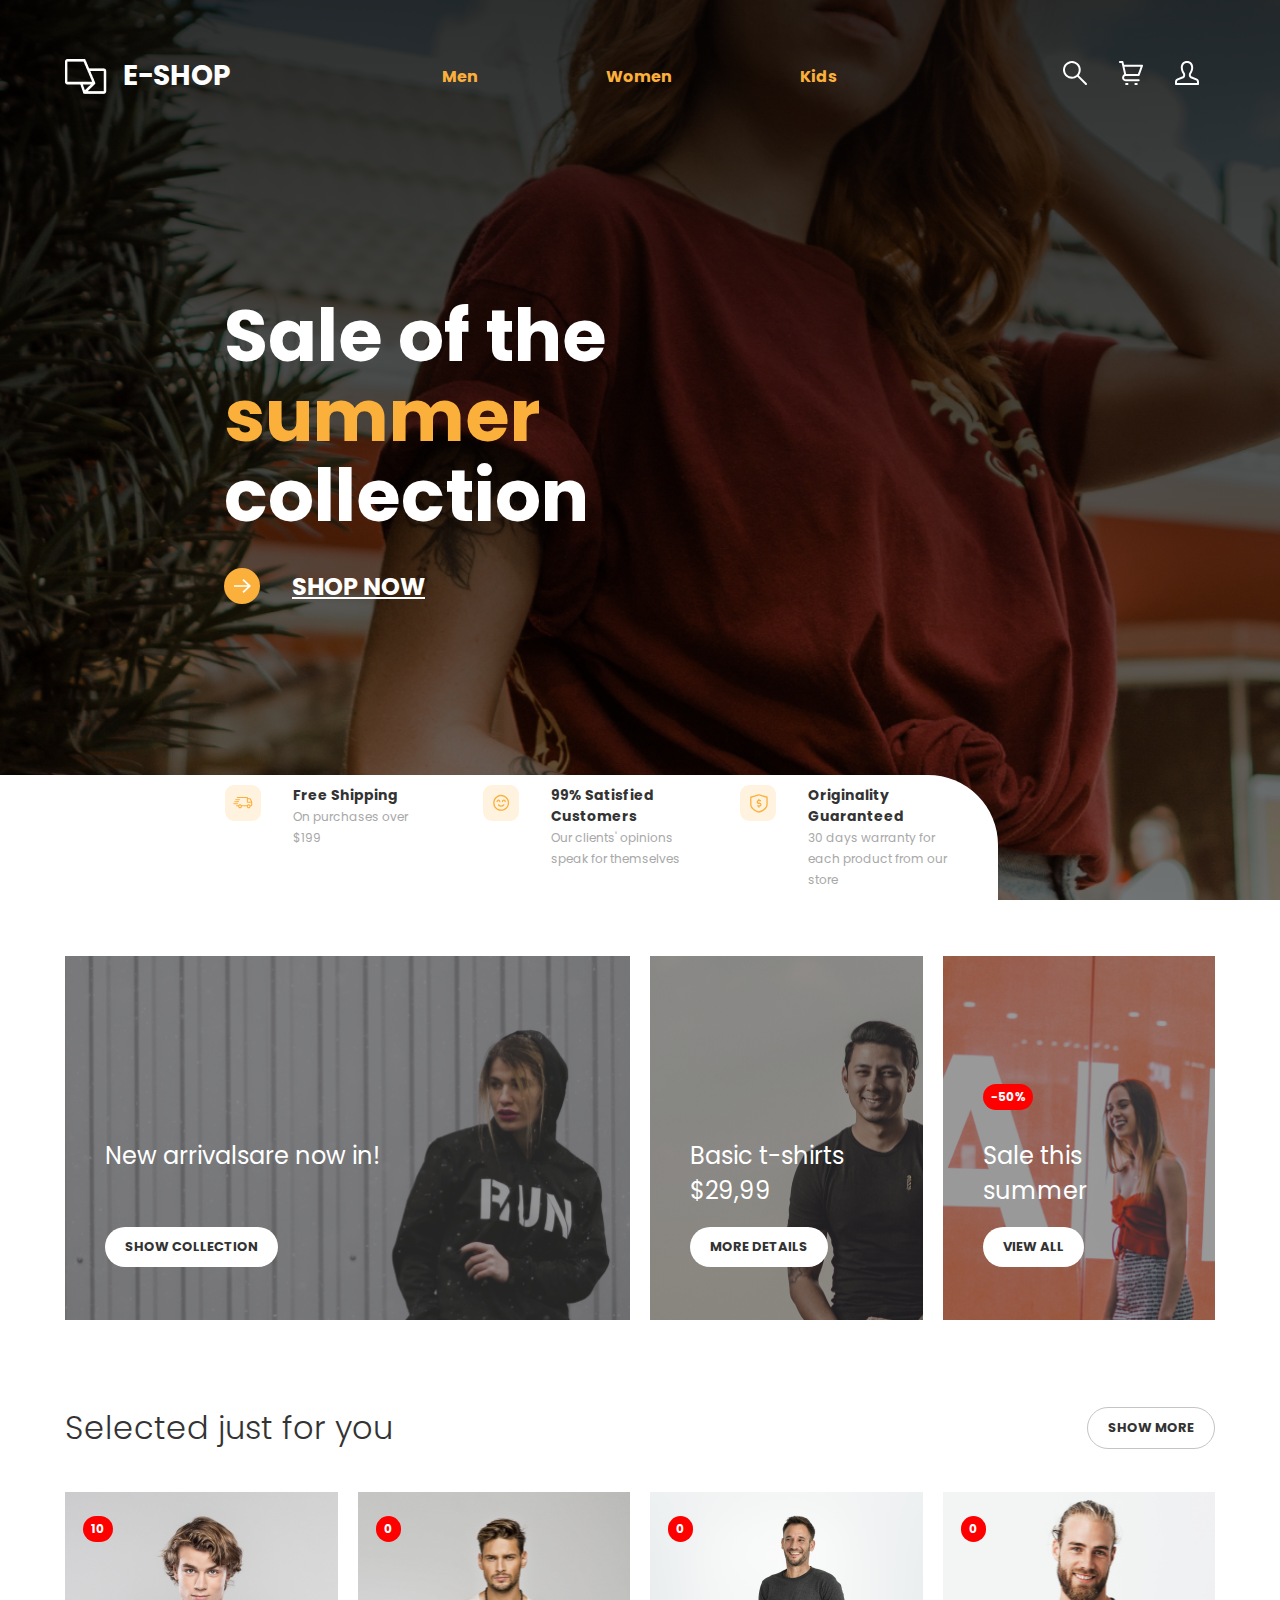
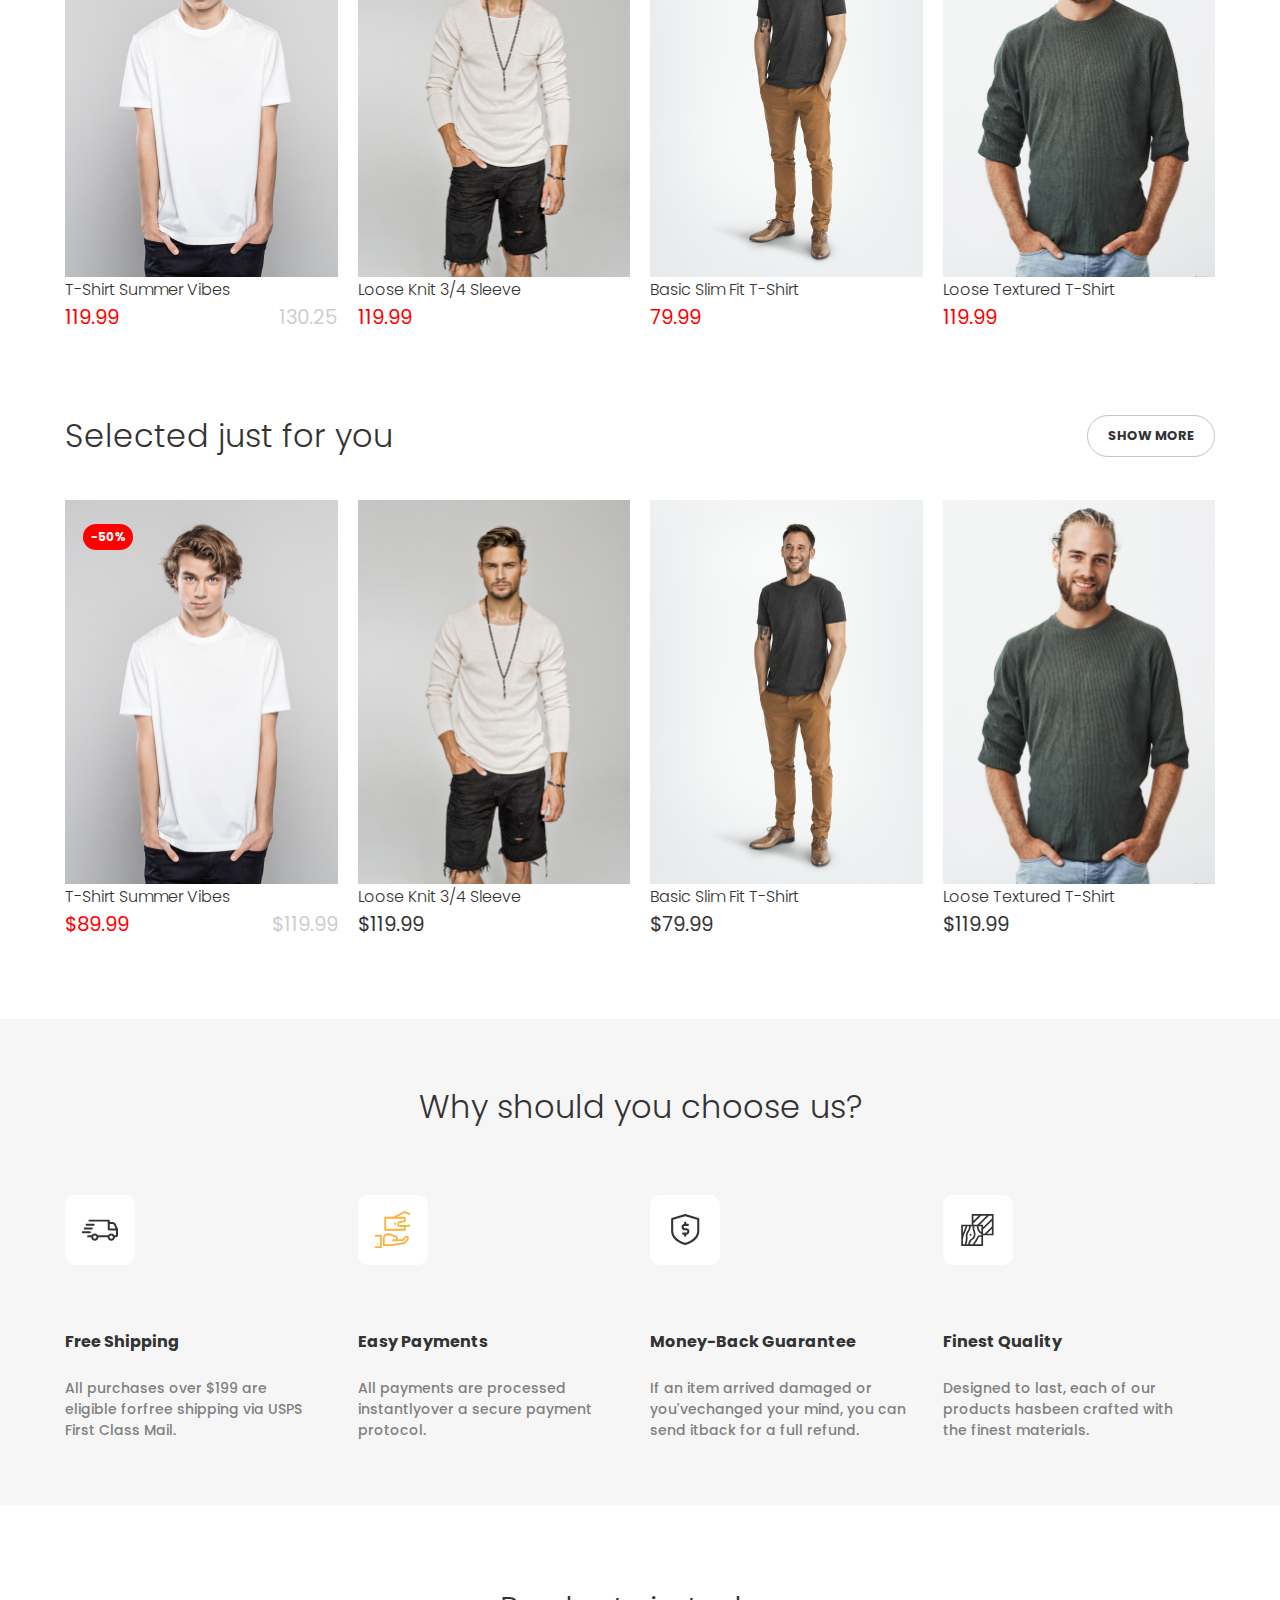
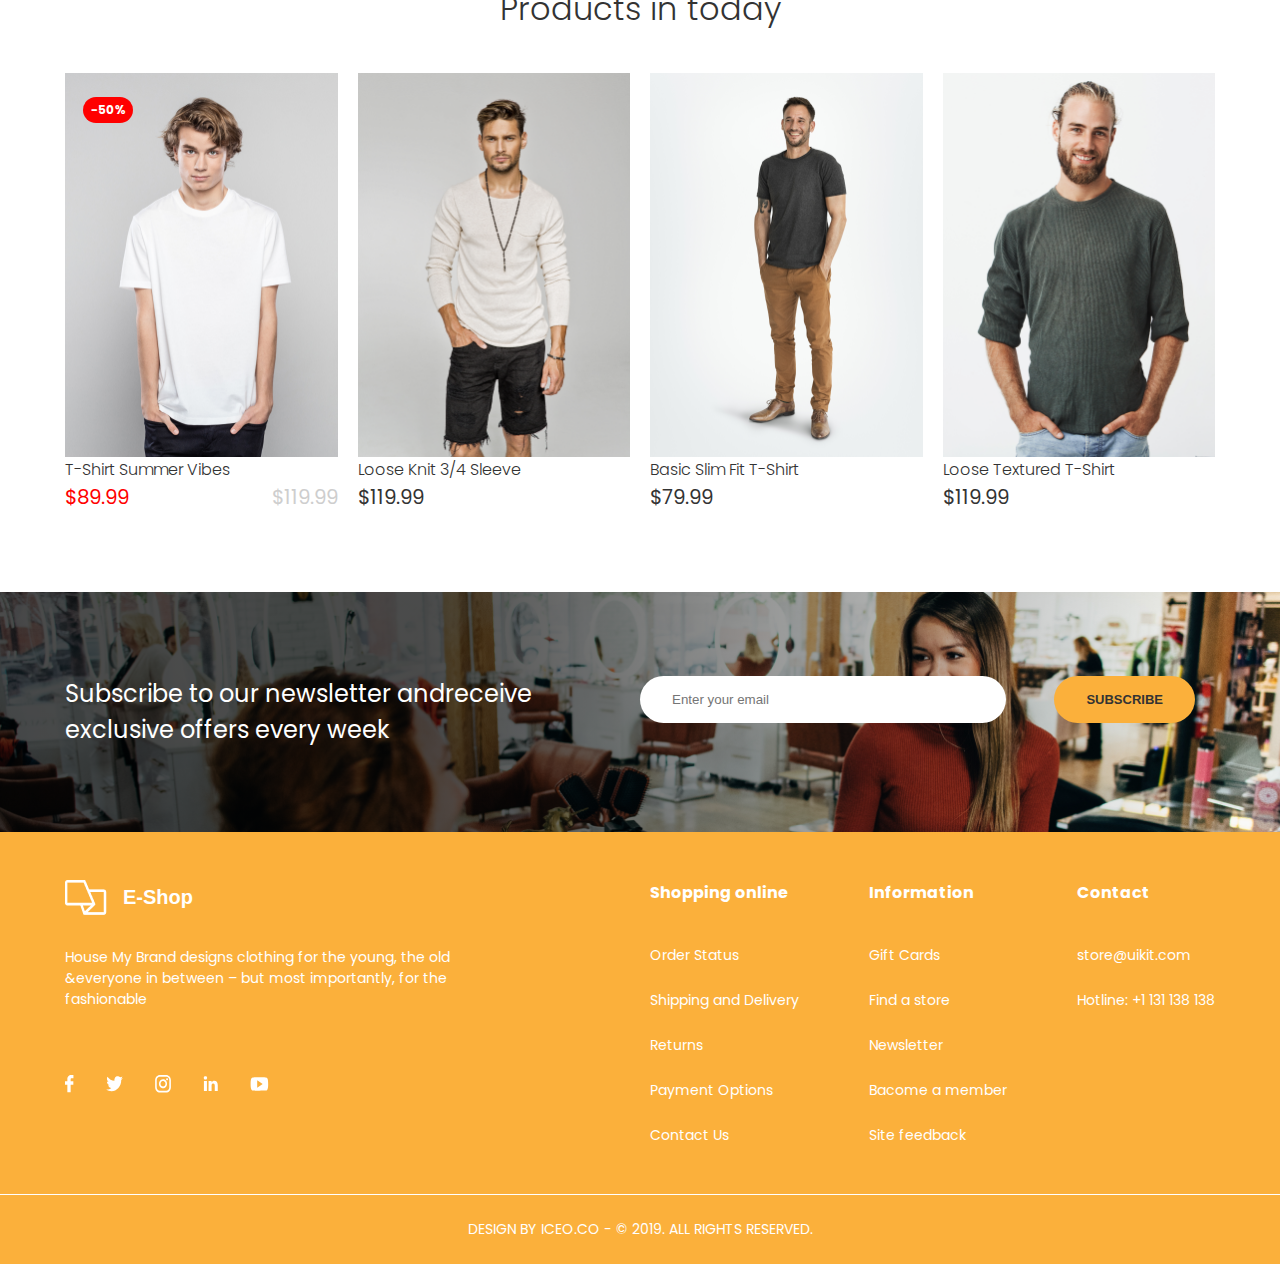
==== commit d9faa592: "use button tag instead p" ====
--- a/html-exercise/index.html
+++ b/html-exercise/index.html
@@ -557,68 +557,15 @@
               <td class="product-size col-2 text-center">XL</td>
               <td class="product-options col-2 text-center">
                 <span class="options-content d-flex justify-content-center">
-                  <p class="descrease">-</p>
+                  <button class="descrease">-</button>
                   <p class="qty">5</p>
-                  <p class="increase">+</p>
-                </span>
-              </td>
-              <td class="product-price col-2 text-center">$99.88</td>
-              <td class="product-delete col-1 text-right"><img src='./assets/images/cart/cancel.svg'></td>
-            </tr> -->
-            <!-- <tr>
-              <td class="product-image col-1"><img src='./assets/images/cart/product.png'></td>
-              <td class="product-info col-2">
-                <span class="product-name">T-Shirt Summer Vibes</span>
-                <span class="product-id">#261311</span>
-              </td>
-              <td class="product-color col-2 text-center">White</td>
-              <td class="product-size col-2 text-center">XL</td>
-              <td class="product-options col-2 text-center">
-                <span class="options-content d-flex justify-content-center">
-                  <p class="descrease">-</p>
-                  <p class="qty">5</p>
-                  <p class="increase">+</p>
+                  <button class="increase">+</button>
                 </span>
               </td>
               <td class="product-price col-2 text-center">$99.88</td>
               <td class="product-delete col-1 text-right"><img src='./assets/images/cart/cancel.svg'></td>
             </tr> -->
           </table>
-
-          <!-- <table class="cart-content">
-            <div class="cart-title">
-              <div class="row">
-                <tr class="col-1">Product</tr>
-                <tr class="col-2"></tr>
-                <tr class="col-2 text-center">Color</tr>
-                <tr class="col-2 text-center">Size</tr>
-                <tr class="col-2 text-center">Amount</tr>
-                <tr class="col-2 text-center">Price</tr>
-                <tr class="col-1"></tr>
-              </div>
-            </div>
-
-            <div class="list-products">
-              <tr class="product-item row">
-                <span class="product-image col-1"><img src='./assets/images/cart/product.png'></span>
-                <span class="product-info col-2">
-                  <span class="product-name">T-Shirt Summer Vibes</span>
-                  <span class="product-id">#261311</span>
-                </span>
-                <span class="product-color col-2 text-center">White</span>
-                <span class="product-size col-2 text-center">XL</span>
-                <div class="product-options col-2 text-center">
-                  <div class="options-content d-flex justify-content-center">
-                    <span class="descrease">-</span>
-                    <span class="qty">5</span>
-                    <span class="increase">+</span>
-                  </div>
-                </div>
-                <span class="product-price col-2 text-center">$99.88</span>
-                <span class="product-delete col-1 text-right"><img src='./assets/images/cart/cancel.svg'></span>
-              </tr>
-            </div>
-          </table> -->
 
           <div class="cart-bottom">
             <a href="" class="go-back"><img src='./assets/images/cart/arrow-left.svg'>Continue Shopping</a>
@@ -637,8 +584,7 @@
         </div>
       </section>
     </div>
-
-    <script type="module" src="./assets/js/index.js"></script>
+    <script src="./assets/js/index.js"></script>
   </body>
 
 </html>--- a/html-exercise/assets/stylesheets/styles.css
+++ b/html-exercise/assets/stylesheets/styles.css
@@ -571,6 +571,9 @@
 .cart-content tr .product-options .options-content .descrease {
   color: #c4c4c4;
   font-size: 1rem;
+  outline: none;
+  border: none;
+  background: none;
   cursor: pointer;
 }
 .cart-content tr .product-options .options-content .descrease.disable {
@@ -579,9 +582,12 @@
 .cart-content tr .product-options .options-content .increase {
   color: #333333;
   font-size: 1rem;
+  outline: none;
+  border: none;
+  background: none;
   cursor: pointer;
 }
-.cart-content tr .product-options .options-content .qty {
+.cart-content tr .product-options .options-content .quantity {
   color: #333333;
   font-weight: 700;
   padding: 0 1rem;
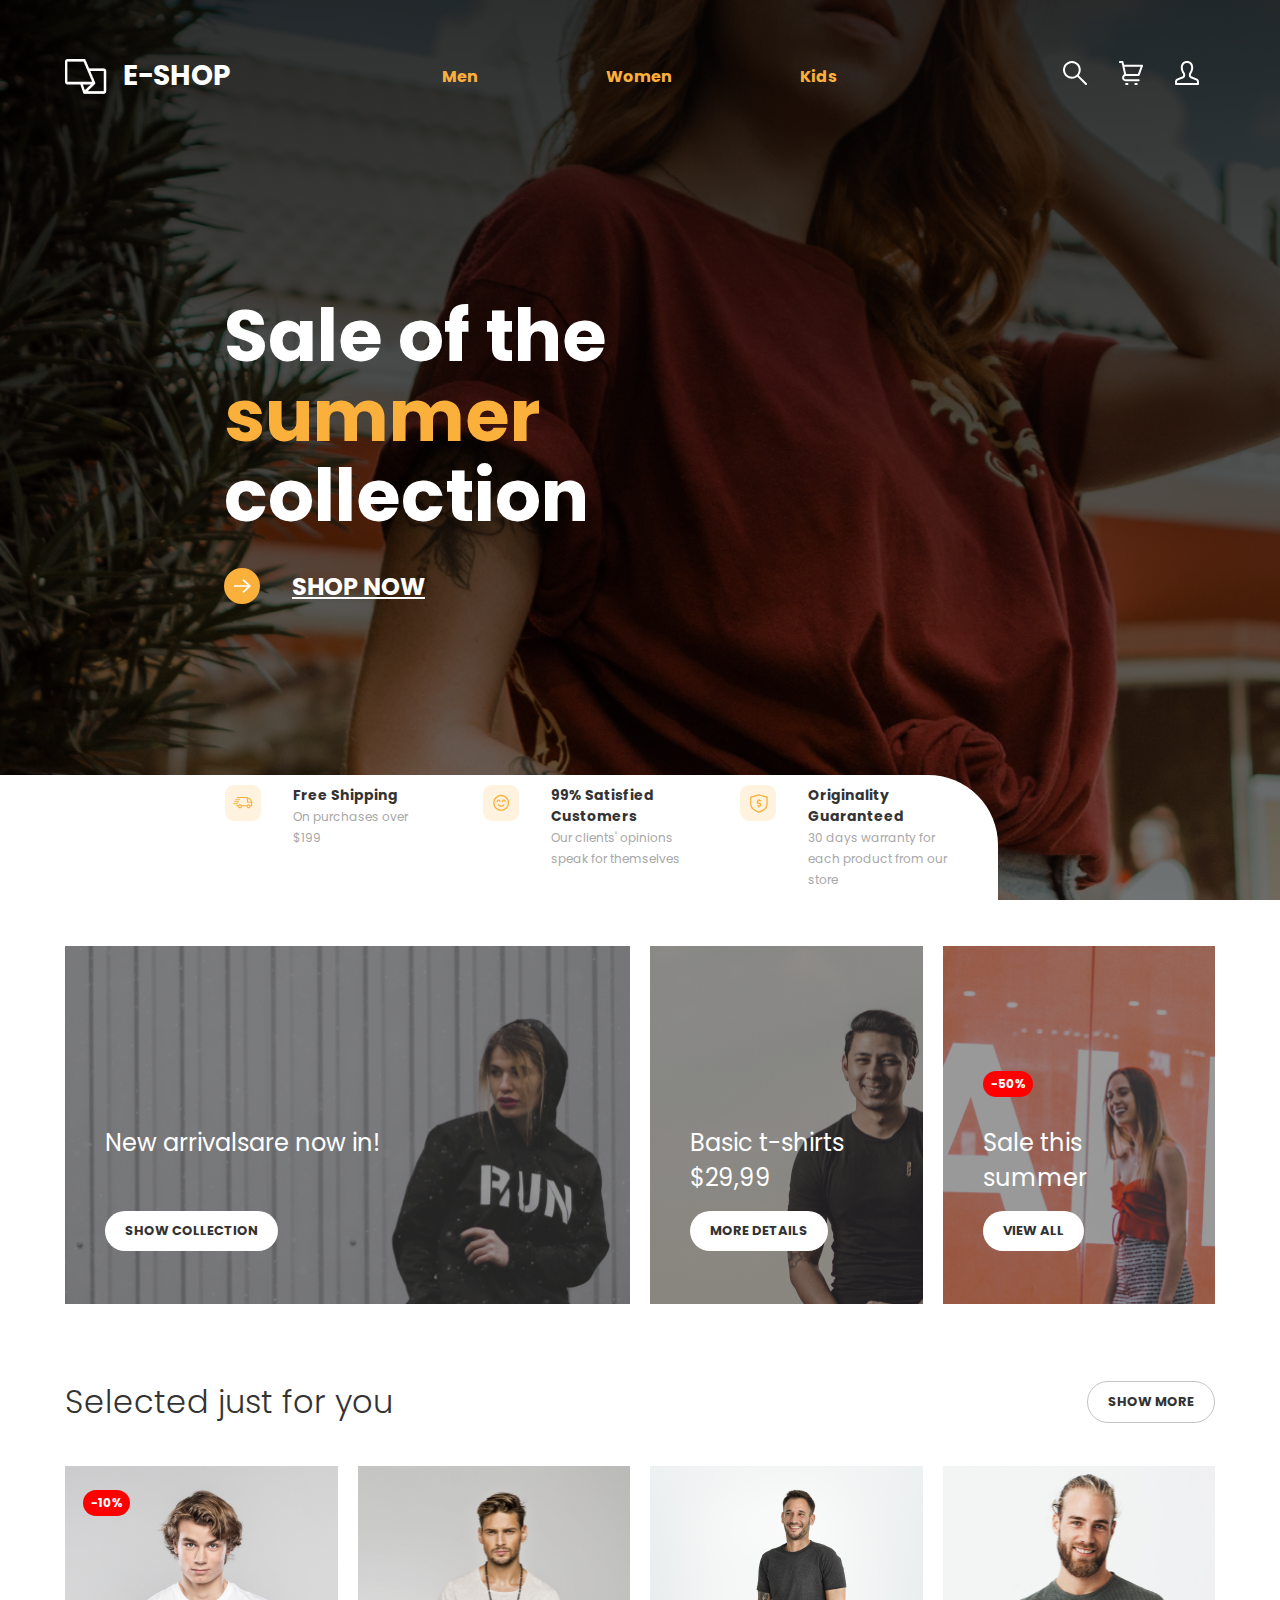
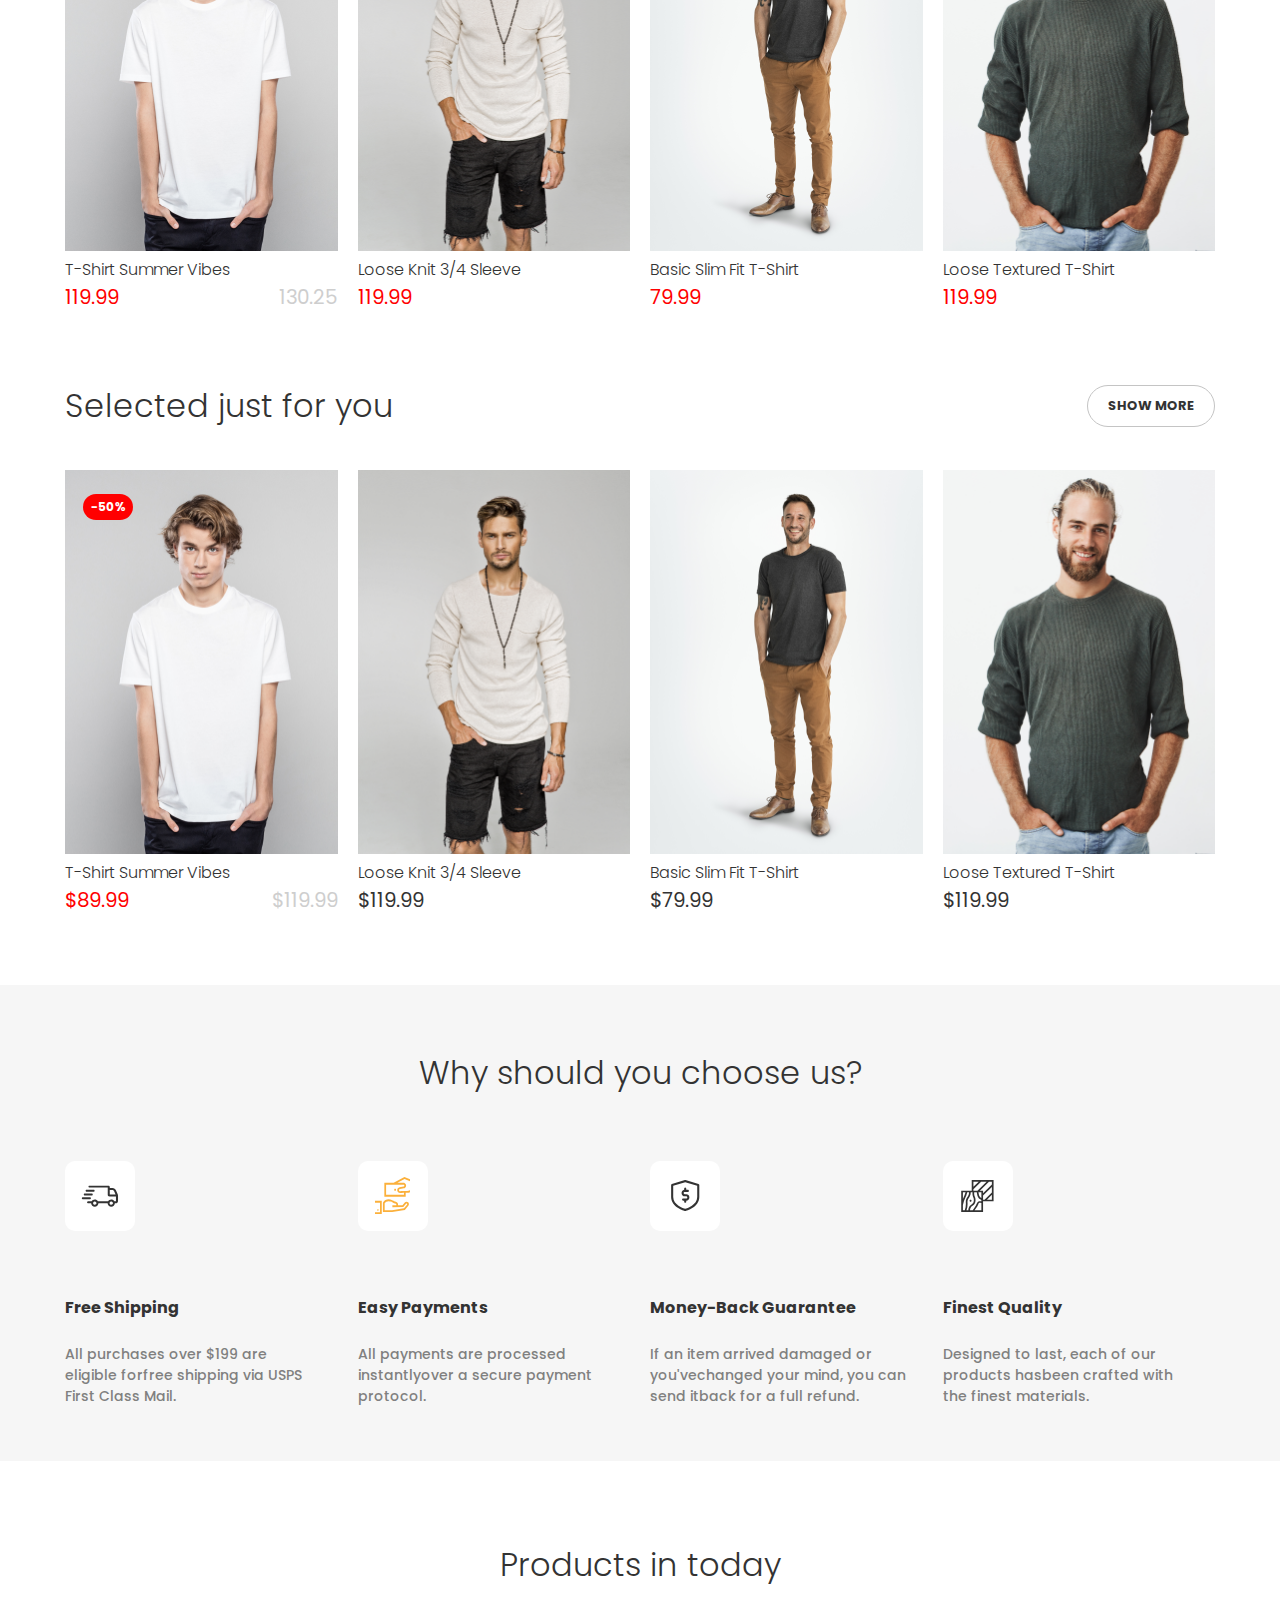
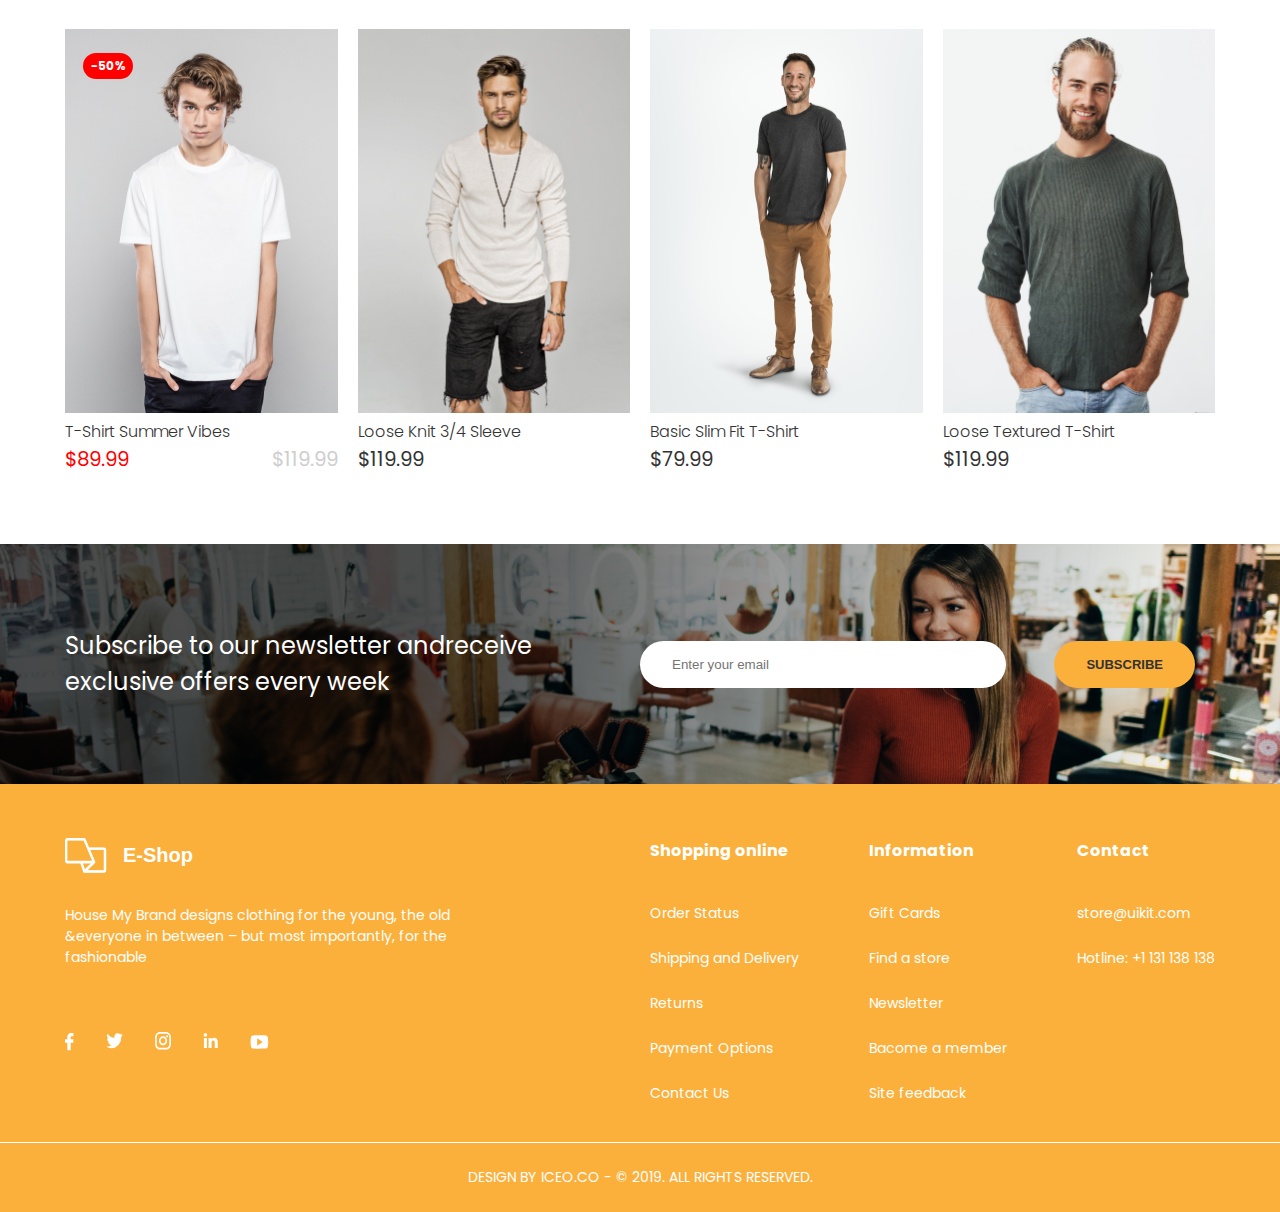
==== commit eb0fba9d: "format code" ====
--- a/html-exercise/index.html
+++ b/html-exercise/index.html
@@ -1,6 +1,5 @@
 <!DOCTYPE html>
 <html lang="en">
-
   <head>
     <meta charset="UTF-8" />
     <meta http-equiv="X-UA-Compatible" content="IE=edge" />
@@ -20,9 +19,12 @@
     <link rel="stylesheet"
       href="https://pro.fontawesome.com/releases/v5.10.0/css/all.css?fbclid=IwAR3RJieYNfmQVm1KhVvVuS24YKvwpDh19IZqQOKlKb7SJJY3EBj_qel1tqM">
   </head>
-
   <body>
     <div class="home-page">
+      <div class="notification">
+        <span>Product added to cart</span>
+      </div>
+
       <header>
         <div class="container">
           <div class="d-flex justify-content-between align-items-center">
@@ -129,7 +131,7 @@
         <section class="section-collections">
           <div class="container">
             <ul class="list-collections row">
-              <div class="col-6 col-sm-6">
+              <div class="col-6 col-sm-12">
                 <li class="collection-item h-100">
                   <div class="card-collection">
                     <img src="./assets/images/collection1.png" alt="New arrivalsare now in" class="card-image" />
@@ -140,9 +142,9 @@
                   </div>
                 </li>
               </div>
-              <div class="col-6 col-sm-6">
+              <div class="col-6 col-sm-12">
                 <div class="row h-100">
-                  <li class="collection-item h-100 col-6 col-sm-3">
+                  <li class="collection-item h-100 col-6 col-sm-6">
                     <div class="card-collection">
                       <img src="./assets/images/collection2.png" alt="Basic t-shirts" class="card-image" />
                       <div class="collection-content">
@@ -154,7 +156,7 @@
                       </div>
                     </div>
                   </li>
-                  <li class="collection-item h-100 col-6 col-sm-3">
+                  <li class="collection-item h-100 col-6 col-sm-6">
                     <div class="card-collection">
                       <img src="./assets/images/collection3.png" class="card-image" alt="Sale this summer" />
                       <span class="badge badge-danger">-50%</span>
@@ -190,7 +192,7 @@
             </div>
 
             <ul class="list-products row">
-              <li class="card-product col-3 col-sm-3">
+              <li class="card-product col-3 col-sm-6">
                 <div class="card-image">
                   <img src="./assets/images/product1.png" alt="T-Shirt Summer Vibes" class="image" />
                   <p class="badge badge-danger">-50%</p>
@@ -206,7 +208,7 @@
                   </div>
                 </div>
               </li>
-              <li class="card-product col-3 col-sm-3">
+              <li class="card-product col-3 col-sm-6">
                 <div class="card-image">
                   <img src="./assets/images/product2.png" alt="Loose Knit 3/4 Sleeve" class="image" />
                 </div>
@@ -217,7 +219,7 @@
                   </div>
                 </div>
               </li>
-              <li class="card-product col-3 col-sm-3">
+              <li class="card-product col-3 col-sm-6">
                 <div class="card-image">
                   <img src="./assets/images/product3.png" alt="Basic Slim Fit T-Shirt" class="image" />
                 </div>
@@ -228,7 +230,7 @@
                   </div>
                 </div>
               </li>
-              <li class="card-product col-3 col-sm-3">
+              <li class="card-product col-3 col-sm-6">
                 <div class="card-image">
                   <img src="./assets/images/product4.png" alt="Loose Textured T-Shirt" class="image" />
                 </div>
@@ -248,7 +250,7 @@
             <h3 class="section-title">Why should you choose us?</h3>
 
             <ul class="list-reason row">
-              <li class="reason-item col-3 col-sm-6">
+              <li class="reason-item col-3 col-sm-12">
                 <div class="reason-icon">
                   <img src="./assets/images/icons/icon1.svg" alt="Free Shipping" />
                 </div>
@@ -260,7 +262,7 @@
                   </p>
                 </div>
               </li>
-              <li class="reason-item col-3 col-sm-6">
+              <li class="reason-item col-3 col-sm-12">
                 <div class="reason-icon">
                   <img src="./assets/images/icons/icon2.svg" alt="Easy Payments" />
                 </div>
@@ -272,7 +274,7 @@
                   </p>
                 </div>
               </li>
-              <li class="reason-item col-3 col-sm-6">
+              <li class="reason-item col-3 col-sm-12">
                 <div class="reason-icon">
                   <img src="./assets/images/icons/icon3.svg" alt="Money-Back Guarantee" />
                 </div>
@@ -285,7 +287,7 @@
                   </p>
                 </div>
               </li>
-              <li class="reason-item col-3 col-sm-6">
+              <li class="reason-item col-3 col-sm-12">
                 <div class="reason-icon">
                   <img src="./assets/images/icons/icon4.svg" alt="Finest Quality" />
                 </div>
@@ -306,7 +308,7 @@
             <h3 class="section-title txt-center">Products in today</h3>
 
             <ul class="list-products row">
-              <li class="card-product col-3 col-sm-3">
+              <li class="card-product col-3 col-sm-6">
                 <div class="card-image">
                   <img src="./assets/images/product1.png" alt="T-Shirt Summer Vibes" class="image" />
                   <p class="badge badge-danger">-50%</p>
@@ -319,7 +321,7 @@
                   </div>
                 </div>
               </li>
-              <li class="card-product col-3 col-sm-3">
+              <li class="card-product col-3 col-sm-6">
                 <div class="card-image">
                   <img src="./assets/images/product2.png" alt="Loose Knit 3/4 Sleeve" class="image" />
                 </div>
@@ -330,7 +332,7 @@
                   </div>
                 </div>
               </li>
-              <li class="card-product col-3 col-sm-3">
+              <li class="card-product col-3 col-sm-6">
                 <div class="card-image">
                   <img src="./assets/images/product3.png" alt="Basic Slim Fit T-Shirt" class="image" />
                 </div>
@@ -341,7 +343,7 @@
                   </div>
                 </div>
               </li>
-              <li class="card-product col-3 col-sm-3">
+              <li class="card-product col-3 col-sm-6">
                 <div class="card-image">
                   <img src="./assets/images/product4.png" alt="Loose Textured T-Shirt" class="image" />
                 </div>
@@ -359,12 +361,12 @@
         <section class="section-contact">
           <div class="container d-flex align-items-center">
             <div class="contact-content row">
-              <div class="col-6 col-sm-6">
+              <div class="col-6 col-sm-12">
                 <p class="contact-description">
                   Subscribe to our newsletter andreceive exclusive offers every week
                 </p>
               </div>
-              <div class="col-6 col-sm-6">
+              <div class="col-6 col-sm-12">
                 <form class="form">
                   <input type="email" placeholder="Enter your email" class="input" />
                   <button class="btn btn-primary">SUBSCRIBE</button>
@@ -379,7 +381,7 @@
         <div class="footer-top">
           <div class="container">
             <div class="row">
-              <div class="col-6 col-sm-6">
+              <div class="col-6 col-sm-12">
                 <div class="about-us">
                   <div class="footer-logo">
                     <img class="footer-image" src="./assets/images/logo.png" alt="logo e-shop" />
@@ -413,7 +415,7 @@
                   </ul>
                 </div>
               </div>
-              <div class="col-6 col-sm-6">
+              <div class="col-6 col-sm-12">
                 <ul class="list-info">
                   <li class="info-item">
                     <h4 class="title">Shopping online</h4>
@@ -547,7 +549,7 @@
               <th class="col-1"></th>
             </tr>
 
-            <!-- <tr>
+            <tr>
               <td class="product-image col-1"><img src='./assets/images/cart/product.png'></td>
               <td class="product-info col-2">
                 <span class="product-name">T-Shirt Summer Vibes</span>
@@ -564,7 +566,7 @@
               </td>
               <td class="product-price col-2 text-center">$99.88</td>
               <td class="product-delete col-1 text-right"><img src='./assets/images/cart/cancel.svg'></td>
-            </tr> -->
+            </tr>
           </table>
 
           <div class="cart-bottom">
@@ -586,5 +588,4 @@
     </div>
     <script src="./assets/js/index.js"></script>
   </body>
-
-</html>+</html>
--- a/html-exercise/assets/stylesheets/styles.css
+++ b/html-exercise/assets/stylesheets/styles.css
@@ -52,10 +52,71 @@
   align-items: center;
 }
 
+.col-1 {
+  width: 8.3333333333%;
+  padding: 0 0.625rem;
+}
+
+.col-2 {
+  width: 16.6666666667%;
+  padding: 0 0.625rem;
+}
+
+.col-3 {
+  width: 25%;
+  padding: 0 0.625rem;
+}
+
+.col-4 {
+  width: 33.3333333333%;
+  padding: 0 0.625rem;
+}
+
+.col-5 {
+  width: 41.6666666667%;
+  padding: 0 0.625rem;
+}
+
+.col-6 {
+  width: 50%;
+  padding: 0 0.625rem;
+}
+
+.col-7 {
+  width: 58.3333333333%;
+  padding: 0 0.625rem;
+}
+
+.col-8 {
+  width: 66.6666666667%;
+  padding: 0 0.625rem;
+}
+
+.col-9 {
+  width: 75%;
+  padding: 0 0.625rem;
+}
+
+.col-10 {
+  width: 83.3333333333%;
+  padding: 0 0.625rem;
+}
+
+.col-11 {
+  width: 91.6666666667%;
+  padding: 0 0.625rem;
+}
+
+.col-12 {
+  width: 100%;
+  padding: 0 0.625rem;
+}
+
 .row {
   display: flex;
+  align-items: center;
   flex-wrap: wrap;
-  margin: 0 -0.625rem;
+  margin: -0.625rem;
 }
 
 .container {
@@ -66,140 +127,80 @@
   z-index: 1;
 }
 
-.col-1 {
-  width: 8.3333333333%;
-  padding: 0 0.625rem;
-}
-
-.col-2 {
-  width: 16.6666666667%;
-  padding: 0 0.625rem;
-}
-
-.col-3 {
-  width: 25%;
-  padding: 0 0.625rem;
-}
-
-.col-4 {
-  width: 33.3333333333%;
-  padding: 0 0.625rem;
-}
-
-.col-5 {
-  width: 41.6666666667%;
-  padding: 0 0.625rem;
-}
-
-.col-6 {
-  width: 50%;
-  padding: 0 0.625rem;
-}
-
-.col-7 {
-  width: 58.3333333333%;
-  padding: 0 0.625rem;
-}
-
-.col-8 {
-  width: 66.6666666667%;
-  padding: 0 0.625rem;
-}
-
-.col-9 {
-  width: 75%;
-  padding: 0 0.625rem;
-}
-
-.col-10 {
-  width: 83.3333333333%;
-  padding: 0 0.625rem;
-}
-
-.col-11 {
-  width: 91.6666666667%;
-  padding: 0 0.625rem;
-}
-
-.col-12 {
-  width: 100%;
-  padding: 0 0.625rem;
-}
-
 @media screen and (max-width: 480px) {
+  .col-sm-1 {
+    width: 8.3333333333%;
+    padding: 0 0.25rem;
+  }
+
+  .col-sm-2 {
+    width: 16.6666666667%;
+    padding: 0 0.25rem;
+  }
+
+  .col-sm-3 {
+    width: 25%;
+    padding: 0 0.25rem;
+  }
+
+  .col-sm-4 {
+    width: 33.3333333333%;
+    padding: 0 0.25rem;
+  }
+
+  .col-sm-5 {
+    width: 41.6666666667%;
+    padding: 0 0.25rem;
+  }
+
+  .col-sm-6 {
+    width: 50%;
+    padding: 0 0.25rem;
+  }
+
+  .col-sm-7 {
+    width: 58.3333333333%;
+    padding: 0 0.25rem;
+  }
+
+  .col-sm-8 {
+    width: 66.6666666667%;
+    padding: 0 0.25rem;
+  }
+
+  .col-sm-9 {
+    width: 75%;
+    padding: 0 0.25rem;
+  }
+
+  .col-sm-10 {
+    width: 83.3333333333%;
+    padding: 0 0.25rem;
+  }
+
+  .col-sm-11 {
+    width: 91.6666666667%;
+    padding: 0 0.25rem;
+  }
+
+  .col-sm-12 {
+    width: 100%;
+    padding: 0 0.25rem;
+  }
+
   .row {
     margin: -0.25rem;
   }
 
   .container {
     padding: 0 1.25rem;
-  }
-
-  .col-sm-1 {
-    width: 16.6666666667%;
-    padding: 0 0.25rem;
-  }
-
-  .col-sm-2 {
-    width: 33.3333333333%;
-    padding: 0 0.25rem;
-  }
-
-  .col-sm-3 {
-    width: 50%;
-    padding: 0 0.25rem;
-  }
-
-  .col-sm-4 {
-    width: 66.6666666667%;
-    padding: 0 0.25rem;
-  }
-
-  .col-sm-5 {
-    width: 83.3333333333%;
-    padding: 0 0.25rem;
-  }
-
-  .col-sm-6 {
-    width: 100%;
-    padding: 0 0.25rem;
-  }
-
-  .col-sm-7 {
-    width: 116.6666666667%;
-    padding: 0 0.25rem;
-  }
-
-  .col-sm-8 {
-    width: 133.3333333333%;
-    padding: 0 0.25rem;
-  }
-
-  .col-sm-9 {
-    width: 150%;
-    padding: 0 0.25rem;
-  }
-
-  .col-sm-10 {
-    width: 166.6666666667%;
-    padding: 0 0.25rem;
-  }
-
-  .col-sm-11 {
-    width: 183.3333333333%;
-    padding: 0 0.25rem;
-  }
-
-  .col-sm-12 {
-    width: 200%;
-    padding: 0 0.25rem;
   }
 }
 .home-page header {
   position: absolute;
   top: 3.438rem;
   width: 100%;
-  z-index: 1000;
+  z-index: 1;
 }
 .home-page header .header-logo {
   display: flex;
@@ -280,7 +281,7 @@
 }
 footer .footer-top {
   border-bottom: 1px solid #ffffff;
-  padding: 3rem 0;
+  padding: 1rem 0 3rem 0;
 }
 footer .footer-top .footer-logo {
   display: flex;
@@ -309,6 +310,7 @@
 footer .footer-top .list-info {
   display: flex;
   justify-content: space-between;
+  margin-top: 3rem;
 }
 footer .footer-top .list-info .title {
   font-size: 1rem;
@@ -330,6 +332,9 @@
 }
 
 @media screen and (max-width: 480px) {
+  footer .footer-top {
+    padding-top: 3rem;
+  }
   footer .footer-top .about-us .about-us-description {
     width: 90%;
     margin-top: 1rem;
@@ -354,7 +359,6 @@
   font-weight: bold;
   font-size: 0.75rem;
   text-align: center;
-  z-index: 1;
 }
 .badge.badge-danger {
   color: #ffffff;
@@ -424,6 +428,7 @@
   position: relative;
   width: 100%;
   height: 100%;
+  display: flex;
 }
 .card-collection::after {
   content: "";
@@ -454,9 +459,6 @@
 .card-product .card-image {
   position: relative;
   width: 100%;
-  display: flex;
-  align-items: center;
-  justify-content: center;
 }
 .card-product .card-image img {
   width: 100%;
@@ -548,6 +550,12 @@
   border-radius: 50%;
   object-fit: cover;
 }
+.cart-content tr .product-info {
+  white-space: nowrap;
+  display: flex;
+  flex-direction: column;
+  margin-top: 1rem;
+}
 .cart-content tr .product-info .product-name {
   color: #333333;
   font-weight: 700;
@@ -800,10 +808,10 @@
 }
 
 .section-contact {
+  display: flex;
+  align-items: center;
   position: relative;
   width: 100%;
-  display: flex;
-  align-items: center;
   background: url("../images/contact.png") no-repeat;
   background-size: cover;
   height: 15rem;
@@ -847,6 +855,30 @@
   margin-left: 3rem;
 }
 
+.notification {
+  visibility: hidden;
+  height: 50px;
+  padding: 0 1rem;
+  width: fit-content;
+  margin: auto;
+  background-color: #fbb03b;
+  color: #fff;
+  text-align: center;
+  border-radius: 10px;
+  z-index: 100;
+  position: fixed;
+  left: 0;
+  right: 0;
+  top: 30px;
+  font-size: 17px;
+  display: flex;
+  align-items: center;
+}
+.notification.show {
+  visibility: visible;
+  animation: fadein 1s, fadeout 1s 3s;
+}
+
 @media screen and (max-width: 480px) {
   .section-banner .banner-content {
     left: 1.5rem;
@@ -940,6 +972,26 @@
     margin: 1rem 0;
     padding: 0.625rem 1.25rem;
     font-weight: bold;
+  }
+}
+@keyframes fadein {
+  from {
+    top: 0;
+    opacity: 0;
+  }
+  to {
+    top: 30px;
+    opacity: 1;
+  }
+}
+@keyframes fadeout {
+  from {
+    top: 30px;
+    opacity: 1;
+  }
+  to {
+    top: 0;
+    opacity: 0;
   }
 }
 .cart-page header {
@@ -1055,5 +1107,3 @@
   height: 3.125rem;
   line-height: 3.125rem;
 }
-
-/*# sourceMappingURL=styles.css.map */
